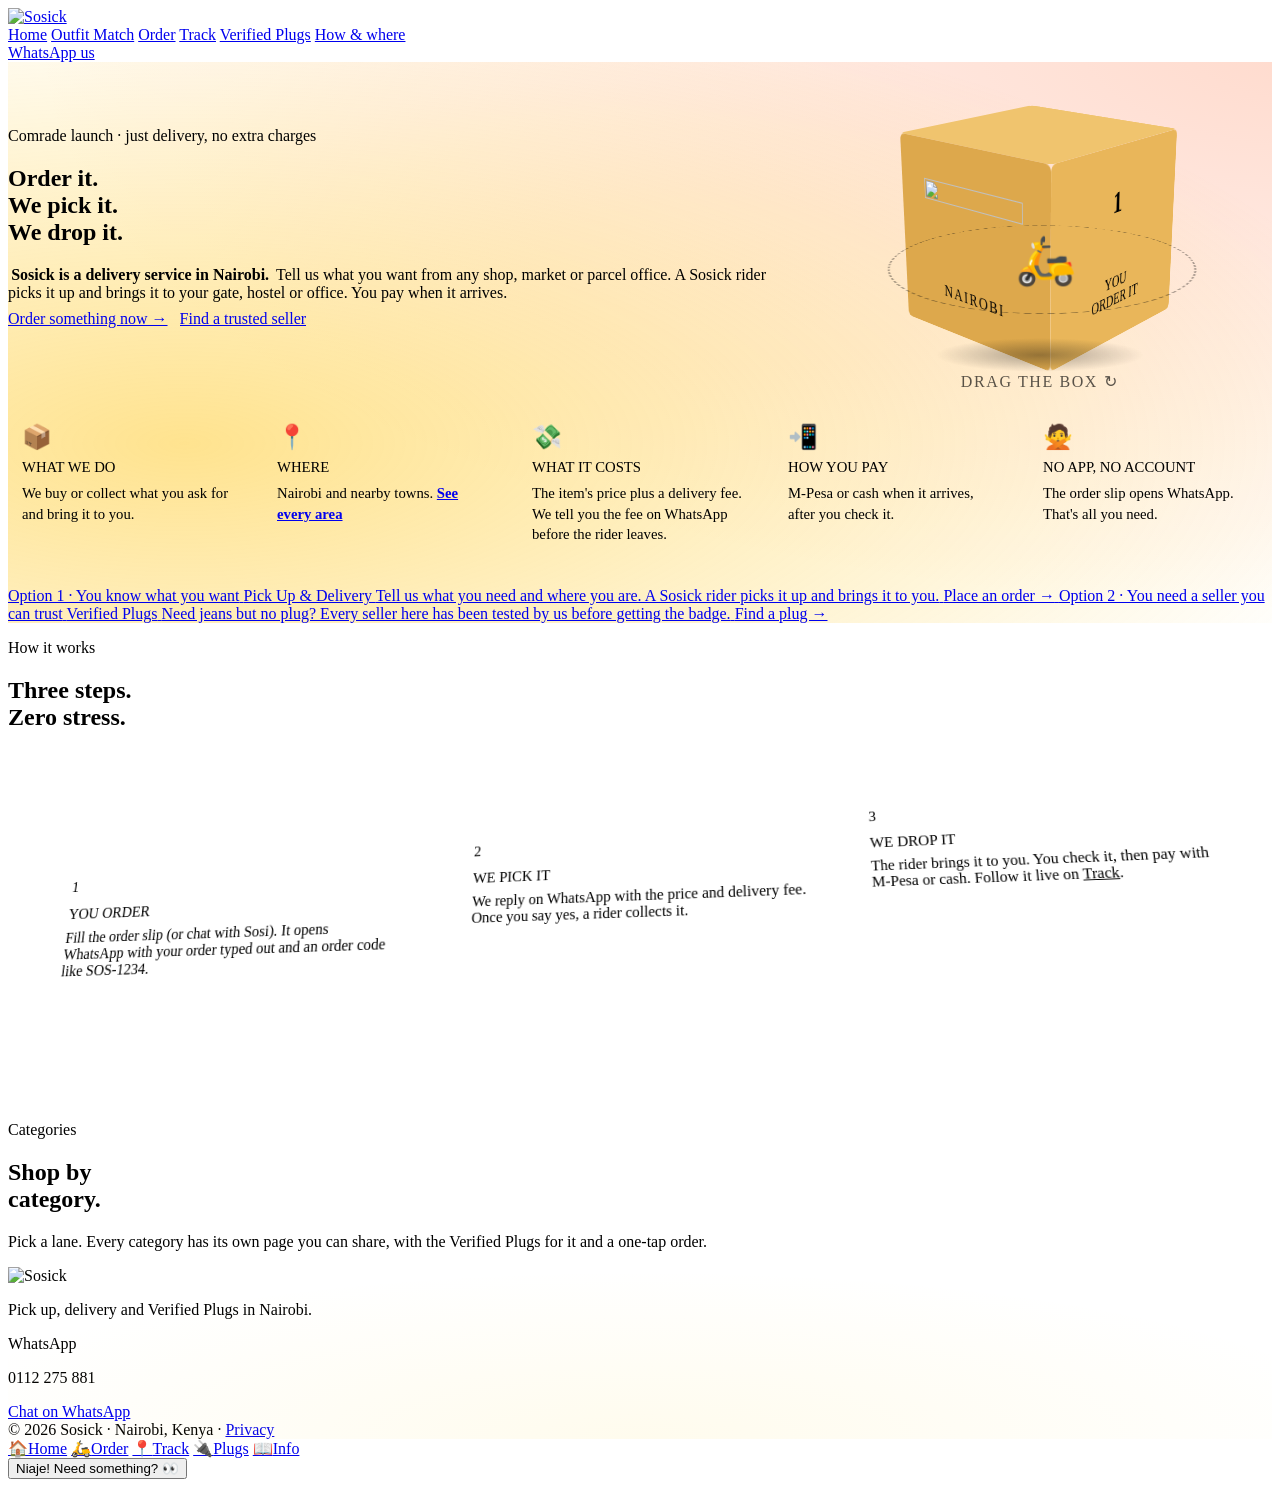
==== index.html @ 67efd75b "Say plainly what Sosick is, add a 3D parcel hero, 3D stairs, tilt cards and straight-answer FAQ - He" ====
<!doctype html>
<html lang="en">
<head>
<title>Sosick</title>
<meta charset="utf-8">
<meta name="viewport" content="width=device-width, initial-scale=1, viewport-fit=cover">
<meta name="claude:viewport-fit-sides" content="cover">
<meta name="description" content="Sosick: order anything in Nairobi and we pick it up and deliver it. Plus Verified Plugs, sellers we have tested ourselves.">
<meta name="theme-color" content="#FFD21F">
<link rel="icon" href="favicon.svg" type="image/svg+xml">
<link rel="preconnect" href="https://fonts.googleapis.com">
<link rel="preconnect" href="https://fonts.gstatic.com" crossorigin>
<link rel="stylesheet" href="https://fonts.googleapis.com/css2?family=Anton&family=Archivo:wght@400;500;600;700;800&family=JetBrains+Mono:wght@500;700&display=swap">
<link rel="stylesheet" href="assets/style.css?v=202611151200">
<link rel="stylesheet" href="assets/fancy.css?v=202611151200">
<link rel="stylesheet" href="assets/depth.css?v=202611151200">
</head>
<body>

<header class="topbar">
  <div class="wrap topbar-in">
    <a class="brand" href="#top" aria-label="Sosick home">
      <img class="brand-mark" src="assets/logo-wordmark.svg" alt="Sosick" width="150" height="44">
    </a>
    <nav class="nav" aria-label="Main">
      <a href="#top" data-nav="home">Home</a>
      <a href="outfit.html">Outfit Match</a>
      <a href="#order" data-nav="order">Order</a>
      <a href="#track" data-nav="track">Track</a>
      <a href="#plugs" data-nav="plugs">Verified Plugs</a>
      <a href="#info" data-nav="info">How &amp; where</a>
    </nav>
    <a class="btn btn-ink btn-sm wa-link" data-wa="Hi Sosick 👋" href="#" target="_blank" rel="noopener">WhatsApp us</a>
  </div>
</header>

<main id="top">

  <div class="view view-home" data-view="home">
  <!-- HERO: the two engines side by side, equal weight -->
  <section class="hero">
    <div class="wrap hero-grid">
      <div class="hero-text">
        <p class="sticker" id="comradeSticker">Comrade launch · just delivery, no extra charges</p>
        <h1 class="hero-title">Order it.<br>We pick it.<br><span class="hl">We drop it.</span></h1>
        <p class="hero-sub"><strong>Sosick is a delivery service in Nairobi.</strong> Tell us what you want from any shop, market or parcel office. A Sosick rider picks it up and brings it to your gate, hostel or office. You pay when it arrives.</p>
        <div class="hero-ctas">
          <a class="btn btn-ink btn-lg" href="#order">Order something now →</a>
          <a class="btn btn-ghost btn-lg" href="#plugs">Find a trusted seller</a>
        </div>
      </div>

      <!-- 3D parcel: each side shows one step. Drag it to spin. -->
      <div class="parcel-stage" id="parcelStage" aria-label="Sosick parcel showing the three steps: order it, we pick it, we drop it" role="img">
        <div class="parcel-orbit" aria-hidden="true"><span class="parcel-rider">🛵</span></div>
        <div class="parcel" id="parcel" aria-hidden="true">
          <div class="pf pf-front"><b>1</b><span>You<br>order it</span></div>
          <div class="pf pf-right"><b>2</b><span>We<br>pick it</span></div>
          <div class="pf pf-back"><b>3</b><span>We<br>drop it</span></div>
          <div class="pf pf-left"><img src="assets/logo-wordmark-static.svg" alt="" width="150" height="44"><small>Nairobi</small></div>
          <div class="pf pf-top"></div>
          <div class="pf pf-bottom"></div>
        </div>
        <div class="parcel-shadow" aria-hidden="true"></div>
        <p class="parcel-hint" aria-hidden="true">Drag the box ↻</p>
      </div>
    </div>

    <!-- The plain-words facts: no guessing what Sosick is -->
    <div class="wrap">
      <ul class="facts" aria-label="Sosick in plain words">
        <li class="fact"><span class="fact-ico" aria-hidden="true">📦</span><b>What we do</b>We buy or collect what you ask for and bring it to you.</li>
        <li class="fact"><span class="fact-ico" aria-hidden="true">📍</span><b>Where</b>Nairobi and nearby towns. <a href="#areas">See every area</a></li>
        <li class="fact"><span class="fact-ico" aria-hidden="true">💸</span><b>What it costs</b><span id="factFee">The item's price plus a delivery fee. We tell you the fee on WhatsApp before the rider leaves.</span></li>
        <li class="fact"><span class="fact-ico" aria-hidden="true">📲</span><b>How you pay</b>M-Pesa or cash when it arrives, after you check it.</li>
        <li class="fact"><span class="fact-ico" aria-hidden="true">🙅</span><b>No app, no account</b>The order slip opens WhatsApp. That's all you need.</li>
      </ul>
    </div>

    <div class="wrap engines">
      <a class="engine engine-sun" href="#order">
        <span class="engine-tag">Option 1 · You know what you want</span>
        <span class="engine-name">Pick Up &amp; Delivery</span>
        <span class="engine-copy">Tell us what you need and where you are. A Sosick rider picks it up and brings it to you.</span>
        <span class="engine-go">Place an order →</span>
      </a>
      <a class="engine engine-ink" href="#plugs">
        <span class="engine-tag">Option 2 · You need a seller you can trust</span>
        <span class="engine-name">Verified Plugs</span>
        <span class="engine-copy">Need jeans but no plug? Every seller here has been tested by us before getting the badge.</span>
        <span class="engine-go">Find a plug →</span>
      </a>
    </div>
  </section>

  <!-- HOW IT WORKS on home, as 3D stairs -->
  <section class="band band-paper band-stairs">
    <div class="wrap">
      <p class="eyebrow">How it works</p>
      <h2 class="h2">Three steps.<br><span class="hl">Zero stress.</span></h2>
      <ol class="stairs">
        <li class="stair"><span class="step-n">1</span><h3>You order</h3><p>Fill the order slip (or chat with Sosi). It opens WhatsApp with your order typed out and an order code like <span class="mono">SOS-1234</span>.</p></li>
        <li class="stair"><span class="step-n">2</span><h3>We pick it</h3><p>We reply on WhatsApp with the price and delivery fee. Once you say yes, a rider collects it.</p></li>
        <li class="stair"><span class="step-n">3</span><h3>We drop it</h3><p>The rider brings it to you. You check it, then pay with M-Pesa or cash. Follow it live on <a href="#track">Track</a>.</p></li>
      </ol>
    </div>
  </section>

  <div class="ticker" aria-hidden="true"><div class="ticker-track" id="ticker"></div></div>

  <!-- CATEGORIES -->
  <section class="band band-paper band-cats" id="categories">
    <div class="wrap">
      <div class="cats-head">
        <div>
          <p class="eyebrow">Categories</p>
          <h2 class="h2">Shop by<br><span class="hl">category.</span></h2>
        </div>
        <p class="lede">Pick a lane. Every category has its own page you can share, with the Verified Plugs for it and a one-tap order.</p>
      </div>
      <div class="cat-grid" id="catGrid"></div>
    </div>
  </section>

  <!-- FRESH FROM SOSICK: his own products, newest first -->
  <section class="band band-sun" id="fresh" hidden>
    <div class="wrap">
      <div class="cats-head">
        <div>
          <p class="eyebrow">Made &amp; stocked by us</p>
          <h2 class="h2">Fresh from<br><span class="hl">Sosick.</span></h2>
        </div>
        <p class="lede" style="color:var(--ink)">Our own pieces, ready to order. Tap Order this and it lands on your order slip.</p>
      </div>
      <div class="product-grid" id="freshGrid"></div>
    </div>
  </section>

  </div>

  <div class="view view-order" data-view="order">
  <!-- ORDER -->
  <section class="band band-paper" id="order">
    <div class="wrap order-grid">
      <div class="order-intro">
        <p class="eyebrow">Pick up &amp; delivery</p>
        <h2 class="h2">Tell us what<br>you need.</h2>
        <p class="lede">Fill this in and it opens WhatsApp with your order already written. We confirm, and a rider heads out.</p>
        <ul class="ticks">
          <li>Any shop, market stall or Verified Plug</li>
          <li>Pay with M-Pesa or cash when it arrives</li>
          <li>You get an order code to follow up with</li>
        </ul>
        <p class="note">Rather chat? <button class="linkish" type="button" data-open-sosi="order">Ask Sosi to fill it for you</button>.</p>
      </div>

      <form class="ticket" id="orderForm" novalidate>
        <div class="ticket-head">
          <span>SOSICK ORDER SLIP</span>
          <span class="mono" id="orderCode">SOS-0000</span>
        </div>

        <div class="field">
          <label for="item">What do you need?</label>
          <textarea id="item" rows="2" placeholder="e.g. Black baggy jeans size 32, or pick my parcel from Easy Coach" required></textarea>
        </div>

        <div class="field">
          <label for="pickup">Where do we pick it from? <em class="opt">optional</em></label>
          <input id="pickup" type="text" list="placesList" placeholder="Shop name, market or area. Leave blank if you want us to find it" autocomplete="off">
        </div>

        <div class="row2">
          <div class="field">
            <label for="dropArea">Deliver to (area or campus)</label>
            <input id="dropArea" type="text" list="placesList" placeholder="Start typing… e.g. Chiromo" autocomplete="off" required>
          </div>
          <div class="field">
            <label for="landmark">Landmark / directions <em class="opt">optional</em></label>
            <input id="landmark" type="text" placeholder="e.g. Blue gate opposite Shell, Hall 5">
          </div>
        </div>
        <div class="loc-row">
          <button type="button" class="btn btn-ghost btn-sm" id="locBtn">📍 Use my location</button>
          <span class="loc-status" id="locStatus" aria-live="polite"></span>
        </div>
        <datalist id="placesList"></datalist>

        <div class="row2">
          <div class="field">
            <label for="custName">Your name</label>
            <input id="custName" type="text" autocomplete="name" placeholder="e.g. Wanjiru" required>
          </div>
          <div class="field">
            <label for="custPhone">Phone number</label>
            <input id="custPhone" type="tel" inputmode="tel" autocomplete="tel" placeholder="07XX XXX XXX" required>
          </div>
        </div>

        <fieldset class="field">
          <legend>When?</legend>
          <div class="chips" role="radiogroup">
            <label class="chip"><input type="radio" name="when" value="As soon as possible" checked><span>ASAP</span></label>
            <label class="chip"><input type="radio" name="when" value="Later today"><span>Later today</span></label>
            <label class="chip"><input type="radio" name="when" value="Tomorrow"><span>Tomorrow</span></label>
          </div>
        </fieldset>

        <fieldset class="field">
          <legend>Pay with</legend>
          <div class="chips" role="radiogroup">
            <label class="chip"><input type="radio" name="pay" value="M-Pesa on delivery" checked><span>M-Pesa on delivery</span></label>
            <label class="chip"><input type="radio" name="pay" value="Cash on delivery"><span>Cash</span></label>
          </div>
        </fieldset>

        <p class="form-error" id="formError" role="alert" hidden></p>

        <div class="ticket-foot">
          <p class="fee-line" id="feeLine">Delivery fee: <strong>confirmed on WhatsApp</strong> before pickup. No extra charges.</p>
          <button class="btn btn-ink btn-lg" type="submit">Send order on WhatsApp</button>
        </div>
        <p class="next-line"><b>What happens next:</b> WhatsApp opens with your order typed out. Press send there. We reply with the price and fee, and nothing moves until you say yes.</p>
        <p class="note privacy-note">We only use these details to deliver your order. <a href="privacy.html">How we handle your details</a></p>
      </form>

      <div class="sent" id="sentCard" hidden>
        <p class="eyebrow">Order slip ready</p>
        <h3 class="h3">Almost there! Hit send in WhatsApp.</h3>
        <pre class="sent-msg mono" id="sentMsg"></pre>
        <div class="sent-actions">
          <a class="btn btn-ink" id="sentWa" href="#" target="_blank" rel="noopener">Open WhatsApp again</a>
          <button class="btn btn-ghost" type="button" id="copyMsg">Copy message</button>
          <button class="btn btn-ghost" type="button" id="newOrder">New order</button>
          <a class="btn btn-ghost" href="#track" id="trackThis">🛵 Track this order</a>
        </div>
        <p class="note">WhatsApp didn't open? Send the message above to <strong class="mono wa-number">0112 275 881</strong>.</p>
      </div>
    </div>
  </section>

  </div>

  <div class="view view-track" data-view="track">
  <!-- TRACK -->
  <section class="band band-track" id="track">
    <div class="wrap">
      <div class="track-head">
        <div>
          <p class="eyebrow">Track your order</p>
          <h2 class="h2">Where's my<br><span class="hl">stuff?</span></h2>
        </div>
        <p class="lede">Type your order code and the last 4 digits of the phone you ordered with. Watch your rider move in real time.</p>
      </div>

      <form class="track-form" id="trackForm" novalidate>
        <div class="field">
          <label for="tCode">Order code</label>
          <input id="tCode" type="text" placeholder="SOS-1234" autocomplete="off" autocapitalize="characters" maxlength="8">
        </div>
        <div class="field">
          <label for="tPhone">Last 4 phone digits</label>
          <input id="tPhone" type="text" inputmode="numeric" placeholder="e.g. 5678" maxlength="4" autocomplete="off">
        </div>
        <button class="btn btn-ink btn-lg" type="submit" id="tBtn">Track it</button>
      </form>
      <p class="form-error" id="tError" role="alert" hidden></p>

      <div class="tracker" id="tracker" hidden aria-live="polite">
        <div class="tracker-top">
          <span class="mono" id="trCode">SOS-0000</span>
          <span class="tracker-area" id="trArea"></span>
        </div>
        <p class="tracker-status" id="trStatus">ON THE WAY</p>
        <div class="road" id="trRoad">
          <div class="road-fill" id="trFill"></div>
          <span class="rider" id="trRider" aria-hidden="true">🛵</span>
          <ol class="stops">
            <li data-stop="new"><b>Received</b><small></small></li>
            <li data-stop="picked"><b>Picked up</b><small></small></li>
            <li data-stop="way"><b>On the way</b><small></small></li>
            <li data-stop="done"><b>Delivered</b><small></small></li>
          </ol>
        </div>
        <p class="tracker-note" id="trNote"></p>
      </div>
    </div>
  </section>

  </div>

  <div class="view view-plugs" data-view="plugs">
  <!-- VERIFIED PLUGS -->
  <section class="band band-ink" id="plugs">
    <div class="wrap">
      <div class="plugs-head">
        <div>
          <p class="eyebrow eyebrow-sun">Verified Plugs</p>
          <h2 class="h2">No plug?<br><span class="hl-ink">We've got one.</span></h2>
        </div>
        <p class="lede">Every seller here passed the <strong>Sosick Test</strong>. We bought from them ourselves before giving them the badge. If they slip, they lose it.</p>
      </div>

      <div class="plug-tools">
        <label class="sr-only" for="plugSearch">Search plugs</label>
        <input class="search" id="plugSearch" type="search" placeholder="What are you hunting? jeans, sneakers, perfume…">
        <div class="cat-chips" id="catChips"></div>
      </div>

      <div class="plug-grid" id="plugGrid"></div>

      <div class="test">
        <h3 class="h3">The Sosick Test</h3>
        <p class="test-sub">A seller only goes live after passing all five checks:</p>
        <ul class="test-list">
          <li><b>Mystery buy</b>We order from them as a normal customer.</li>
          <li><b>Photo = product</b>What arrives matches what they posted.</li>
          <li><b>Honest price</b>No hidden charges and no price that changes after you pay.</li>
          <li><b>On time</b>They deliver or hand over when they said they would.</li>
          <li><b>Sorts issues</b>They fix problems and handle returns properly.</li>
        </ul>
        <div class="badges">
          <span class="badge badge-verified">✓ Verified</span><span class="badge-desc">Passed the test</span>
          <span class="badge badge-trusted">★ Trusted</span><span class="badge-desc">3+ months, no complaints</span>
          <span class="badge badge-top">♛ Top Plug</span><span class="badge-desc">Comrades' favourite</span>
        </div>
      </div>

      <div class="plug-ctas">
        <a class="btn btn-sun wa-link" data-wa="Hi Sosick! I sell stuff and I'd like you to test my shop for the Verified badge. My shop name:" href="#" target="_blank" rel="noopener">I'm a seller: test my shop</a>
        <a class="btn btn-outline-sun wa-link" data-wa="Hi Sosick! I know a solid plug you should test. Their name / page:" href="#" target="_blank" rel="noopener">Nominate a plug</a>
      </div>
    </div>
  </section>

  </div>

  <div class="view view-info" data-view="info">
  <span id="info"></span>
  <!-- HOW IT WORKS: a real sequence, so it is numbered -->
  <section class="band band-sun" id="how">
    <div class="wrap">
      <p class="eyebrow">How it works</p>
      <h2 class="h2">Three steps. Zero stress.</h2>
      <ol class="steps">
        <li><span class="step-n">1</span><h3>You order</h3><p>Fill the slip or chat with Sosi. It lands on our WhatsApp with your order code.</p></li>
        <li><span class="step-n">2</span><h3>We pick it</h3><p>We confirm the price with you, then a rider collects it from the shop, stall or plug.</p></li>
        <li><span class="step-n">3</span><h3>We drop it</h3><p>Delivered to your gate, hostel or desk. You check it, then pay.</p></li>
      </ol>
    </div>
  </section>

  <!-- AREAS -->
  <section class="band band-paper" id="areas">
    <div class="wrap">
      <p class="eyebrow">Where we deliver</p>
      <h2 class="h2">Nairobi first.<br>Kenya next.</h2>
      <p class="lede">We're launching in Nairobi and nearby towns. Not on the list? Order anyway and we'll tell you if a rider can reach you.</p>
      <h3 class="h4 route-sign"><b>Route 1</b> Campuses</h3>
      <ul class="pill-list" id="campusList"></ul>
      <h3 class="h4 route-sign"><b>Route 2</b> Areas</h3>
      <ul class="pill-list" id="areaList"></ul>
      <h3 class="h4 route-sign route-sign-soon"><b>Soon</b> Coming next</h3>
      <ul class="pill-list pill-list-soon" id="nextList"></ul>
    </div>
  </section>

  <!-- STRAIGHT ANSWERS -->
  <section class="band band-ink" id="faq">
    <div class="wrap">
      <p class="eyebrow eyebrow-sun">Straight answers</p>
      <h2 class="h2">Questions?<br><span class="hl-ink">Asked &amp; answered.</span></h2>
      <div class="faq">
        <details open><summary>What can I order?</summary><p>Anything you can buy or collect in Nairobi: clothes and shoes from a shop or market stall, a parcel from a bus office, or something from one of our Verified Plugs. Not sure? Ask on WhatsApp.</p></details>
        <details><summary>How much is delivery?</summary><p id="faqFee">You pay the item's price plus a delivery fee. We tell you the exact fee on WhatsApp <strong>before</strong> the rider leaves, so there are no surprises.</p></details>
        <details><summary>When do I pay, and how?</summary><p>When it arrives. Check it first, then pay with M-Pesa or cash.</p></details>
        <details><summary>Do I need an app or an account?</summary><p>No. Fill the order slip and it opens WhatsApp with everything typed out. Or just text <span class="mono wa-number">0112 275 881</span>.</p></details>
        <details><summary>Do you deliver to my area?</summary><p>Check the route lists above. Not on them? Order anyway and we'll tell you honestly if a rider can reach you.</p></details>
        <details><summary>What is a Verified Plug?</summary><p>A seller who passed all five checks of the Sosick Test: we bought from them ourselves first. If they slip, they lose the badge. <a href="#plugs">See the plugs</a></p></details>
        <details><summary>How do I follow my order?</summary><p>Open <a href="#track">Track</a> and type your order code (like SOS-1234) and the last 4 digits of the phone you ordered with.</p></details>
        <details><summary>What do you do with my details?</summary><p>We only use them to deliver your order. <a href="privacy.html">Read how we handle your details</a>.</p></details>
      </div>
    </div>
  </section>

  </div>

</main>

<footer class="footer">
  <div class="wrap footer-in">
    <div>
      <img class="footer-mark" src="assets/logo-wordmark-static.svg" alt="Sosick" width="190" height="56">
      <p>Pick up, delivery and Verified Plugs in Nairobi.</p>
    </div>
    <div>
      <p class="footer-label">WhatsApp</p>
      <p class="mono footer-num wa-number">0112 275 881</p>
      <a class="btn btn-sun btn-sm wa-link" data-wa="Hi Sosick 👋" href="#" target="_blank" rel="noopener">Chat on WhatsApp</a>
    </div>
  </div>
  <div class="wrap footer-fine">© <span id="year">2026</span> Sosick · Nairobi, Kenya · <a href="privacy.html">Privacy</a></div>
</footer>

<!-- TAB BAR (phones): one tap per screen -->
<nav class="tabbar" aria-label="Screens">
  <a href="#top" data-nav="home"><span aria-hidden="true">🏠</span>Home</a>
  <a href="#order" data-nav="order"><span aria-hidden="true">🛵</span>Order</a>
  <a href="#track" data-nav="track"><span aria-hidden="true">📍</span>Track</a>
  <a href="#plugs" data-nav="plugs"><span aria-hidden="true">🔌</span>Plugs</a>
  <a href="#info" data-nav="info"><span aria-hidden="true">📖</span>Info</a>
</nav>

<!-- SOSI: the chat helper -->
<button class="sosi-fab" id="sosiFab" type="button" aria-label="Chat with Sosi, the Sosick helper" aria-expanded="false" aria-controls="sosiPanel">
  <span class="sosi-bubble" id="sosiNudge">Niaje! Need something? 👀</span>
  <span class="sosi-face" aria-hidden="true"><i class="eye"></i><i class="eye"></i><i class="mouth"></i></span>
</button>

<section class="sosi-panel" id="sosiPanel" role="dialog" aria-label="Sosi chat" hidden>
  <header class="sosi-top">
    <span class="sosi-face sosi-face-sm" aria-hidden="true"><i class="eye"></i><i class="eye"></i><i class="mouth"></i></span>
    <div class="sosi-id">
      <strong>Sosi</strong>
      <small id="sosiMood">Sosick's helper bot · online</small>
    </div>
    <button class="sosi-toggle" id="shengToggle" type="button" aria-pressed="true" title="Switch between Sheng and plain English">Sheng: ON</button>
    <button class="sosi-x" id="sosiClose" type="button" aria-label="Close chat">×</button>
  </header>
  <div class="sosi-log" id="sosiLog" aria-live="polite"></div>
  <div class="sosi-chips" id="sosiChips"></div>
  <form class="sosi-input" id="sosiForm">
    <label class="sr-only" for="sosiText">Message Sosi</label>
    <input id="sosiText" type="text" autocomplete="off" placeholder="Type here… e.g. where can I get jeans?">
    <button type="submit" aria-label="Send">➤</button>
  </form>
</section>

<!-- Back to top + toast injection -->
<button id="backToTop" aria-label="Back to top" title="Back to top">↑</button>
<div id="toastStack" aria-live="polite" aria-atomic="false"></div>

<script src="assets/views.js?v=202611151200"></script>
<script src="assets/data.js?v=202611151200"></script>
<script src="assets/cats.js?v=202611151200"></script>
<script src="assets/app.js?v=202611151200"></script>
<script src="assets/sosi.js?v=202611151200"></script>
<script src="assets/fancy.js?v=202611151200"></script>
<script src="assets/depth.js?v=202611151200"></script>
</body>
</html>
---- assets/fancy.css ----
/* ================================================================
   SOSICK · FANCY UPGRADES LAYER
   Layered on top of style.css — adds premium UX touches:
   glassmorphism, shimmer skeletons, toast system, scroll-reveal,
   enhanced hover states, 3D transforms, back-to-top button,
   gradient accents and micro-animations.
   ================================================================ */

/* ---------- Enhanced CSS custom properties ---------- */
:root {
  --grad-hero: linear-gradient(135deg, var(--sun) 0%, #FFE566 50%, #FFC107 100%);
  --grad-ink: linear-gradient(135deg, #111110 0%, #1D1C18 60%, #2a2924 100%);
  --grad-accent: linear-gradient(90deg, #FF6B35, #FF8C42);
  --glass-bg: rgba(255, 250, 230, 0.12);
  --glass-border: rgba(255, 210, 31, 0.2);
  --glass-blur: blur(16px) saturate(180%);
  --shadow-lift: 0 8px 32px rgba(0,0,0,.18), 0 2px 8px rgba(0,0,0,.12);
  --shadow-float: 0 20px 60px rgba(0,0,0,.3), 0 8px 24px rgba(0,0,0,.2);
  --ease-spring: cubic-bezier(0.34, 1.56, 0.64, 1);
  --ease-smooth: cubic-bezier(0.4, 0, 0.2, 1);
  --t-fast: 150ms;
  --t-mid: 280ms;
  --t-slow: 500ms;
}

/* ---------- Enhanced topbar — glass effect ---------- */
.topbar {
  transition: box-shadow var(--t-mid) var(--ease-smooth), background var(--t-mid) var(--ease-smooth);
  backdrop-filter: var(--glass-blur);
  -webkit-backdrop-filter: var(--glass-blur);
}
.topbar.is-scrolled {
  box-shadow: 0 4px 20px rgba(0,0,0,.18), 0 1px 4px rgba(0,0,0,.1);
}
.nav a {
  position: relative;
  transition: color var(--t-fast);
}
.nav a::after {
  content: '';
  position: absolute;
  bottom: -4px; left: 0; right: 0;
  height: 2.5px;
  background: var(--ink);
  transform: scaleX(0);
  transform-origin: left;
  transition: transform var(--t-mid) var(--ease-spring);
}
.nav a:hover::after, .nav a[aria-current="page"]::after { transform: scaleX(1); }

/* ---------- Hero animated glow ---------- */
.hero { position: relative; overflow: hidden; }
.hero::before {
  content: '';
  position: absolute;
  inset: -40%;
  background: radial-gradient(ellipse at 30% 60%, rgba(255,193,7,.45) 0%, transparent 55%),
              radial-gradient(ellipse at 80% 20%, rgba(255,107,53,.25) 0%, transparent 50%);
  animation: heroGlow 8s ease-in-out infinite alternate;
  pointer-events: none;
  z-index: 0;
}
.hero .wrap { position: relative; z-index: 1; }
@keyframes heroGlow {
  from { transform: rotate(0deg) scale(1); opacity: .7; }
  to   { transform: rotate(8deg) scale(1.1); opacity: 1; }
}
.hero-title { animation: fadeInUp .7s cubic-bezier(0.34,1.56,0.64,1) .1s both; }
.hero-sub   { animation: fadeInUp .7s cubic-bezier(0.34,1.56,0.64,1) .25s both; }
.engines    { animation: fadeInUp .7s cubic-bezier(0.34,1.56,0.64,1) .4s both; }
.sticker    { animation: fadeInUp .6s cubic-bezier(0.34,1.56,0.64,1) 0s both, wiggle 4s ease-in-out 1s infinite; }

/* ---------- 3D Engine cards ---------- */
.engine {
  transition: transform var(--t-mid) var(--ease-spring), box-shadow var(--t-mid) var(--ease-smooth);
  transform-style: preserve-3d;
}
.engine:hover {
  transform: translate(-4px, -6px) rotateX(2deg) rotateY(-1deg);
  box-shadow: 10px 12px 0 var(--ink), var(--shadow-lift);
}

/* ---------- Category tiles — enhanced ---------- */
.cat-tile {
  transition: transform var(--t-mid) var(--ease-spring), box-shadow var(--t-mid) var(--ease-smooth);
}
.cat-tile:hover {
  transform: translate(-4px, -5px) rotate(-1.5deg) scale(1.02);
  box-shadow: 10px 10px 0 var(--ink), var(--shadow-lift);
}

/* ---------- Product card shine sweep ---------- */
.product { position: relative; overflow: hidden; }
.product::before {
  content: '';
  position: absolute;
  inset: 0;
  background: linear-gradient(105deg, transparent 40%, rgba(255,255,255,.18) 50%, transparent 60%);
  transform: translateX(-120%);
  transition: transform .6s var(--ease-smooth);
  pointer-events: none;
  z-index: 2;
}
.product:hover::before { transform: translateX(120%); }
.product:hover {
  transform: translate(-4px, -5px);
  box-shadow: 10px 10px 0 var(--ink), var(--shadow-lift);
}

/* ---------- Plug cards — glow on hover ---------- */
.plug {
  transition: transform var(--t-mid) var(--ease-spring),
              box-shadow var(--t-mid) var(--ease-smooth),
              border-color var(--t-mid);
}
.plug:hover {
  transform: translateY(-4px);
  box-shadow: 0 12px 36px rgba(0,0,0,.35), 0 0 0 1px rgba(255,210,31,.25);
  border-color: rgba(255,210,31,.4);
}

/* ---------- Buttons — premium bounce ---------- */
.btn {
  transition: transform var(--t-fast) var(--ease-spring),
              box-shadow var(--t-fast) var(--ease-smooth),
              background var(--t-fast);
  position: relative;
  overflow: hidden;
}
.btn::before {
  content: '';
  position: absolute;
  inset: 0;
  background: rgba(255,255,255,.12);
  opacity: 0;
  transition: opacity var(--t-fast);
}
.btn:hover::before { opacity: 1; }
.btn:hover {
  transform: translate(-3px, -3px) scale(1.02);
  box-shadow: 5px 5px 0 var(--ink), var(--shadow-lift);
}
.btn:active {
  transform: translate(0,0) scale(0.97);
  box-shadow: none;
  transition-duration: 80ms;
}

/* ---------- Chip pills — springy ---------- */
.chip span {
  transition: background var(--t-fast) var(--ease-spring),
              color var(--t-fast),
              transform var(--t-fast) var(--ease-spring);
}
.chip input:checked + span { transform: scale(1.05); }

/* ---------- Sosi FAB — glow ---------- */
.sosi-fab:hover .sosi-face {
  box-shadow: 6px 6px 0 var(--ink), 0 0 24px rgba(255,210,31,.5);
  transform: translateY(-4px) rotate(-3deg);
}

/* ---------- Chat messages slide-in ---------- */
.msg-bot { animation: msgSlideLeft  .28s cubic-bezier(0.34,1.56,0.64,1) both; }
.msg-me  { animation: msgSlideRight .28s cubic-bezier(0.34,1.56,0.64,1) both; }
@keyframes msgSlideLeft  { from { opacity: 0; transform: translateX(-12px) scale(.96); } }
@keyframes msgSlideRight { from { opacity: 0; transform: translateX(12px) scale(.96); } }

/* ---------- Tracker road glow ---------- */
.road-fill { box-shadow: 0 0 10px rgba(255,210,31,.5), 0 0 20px rgba(255,210,31,.2); }
.rider { filter: drop-shadow(0 4px 6px rgba(0,0,0,.3)); }
.stops li.reached::before { box-shadow: inset 0 0 0 3px var(--sun), 0 0 10px rgba(255,210,31,.4); }

/* ---------- Back-to-top button ---------- */
#backToTop {
  position: fixed;
  right: calc(96px + env(safe-area-inset-right, 0px));
  bottom: calc(18px + env(safe-area-inset-bottom, 0px));
  z-index: 70;
  width: 48px; height: 48px;
  border-radius: 50%;
  background: var(--ink);
  color: var(--sun);
  border: 2.5px solid var(--sun);
  font-size: 1.3rem;
  cursor: pointer;
  display: grid; place-items: center;
  box-shadow: 3px 3px 0 var(--sun-deep), var(--shadow-lift);
  opacity: 0;
  transform: translateY(20px) scale(0.8);
  transition: opacity var(--t-mid) var(--ease-smooth), transform var(--t-mid) var(--ease-spring), box-shadow var(--t-fast);
  pointer-events: none;
}
#backToTop.is-visible {
  opacity: 1;
  transform: translateY(0) scale(1);
  pointer-events: auto;
}
#backToTop:hover {
  transform: translateY(-3px) scale(1.08);
  box-shadow: 5px 5px 0 var(--sun-deep), var(--shadow-float);
}
#backToTop:active { transform: scale(0.95); }
@media (max-width: 820px) {
  #backToTop {
    right: calc(18px + env(safe-area-inset-right, 0px));
    bottom: calc(90px + env(safe-area-inset-bottom, 0px));
  }
}

/* ---------- Toast notification system ---------- */
#toastStack {
  position: fixed;
  top: calc(80px + env(safe-area-inset-top, 0px));
  right: calc(16px + env(safe-area-inset-right, 0px));
  z-index: 999;
  display: flex;
  flex-direction: column;
  gap: 10px;
  pointer-events: none;
  max-width: min(360px, calc(100vw - 32px));
}
.toast {
  display: flex;
  align-items: center;
  gap: 12px;
  background: var(--ink);
  color: var(--paper);
  border: 2.5px solid var(--sun);
  border-radius: 14px;
  padding: 14px 18px;
  font: 700 0.9rem/1.35 var(--f-body);
  box-shadow: 4px 4px 0 var(--sun-deep), var(--shadow-float);
  pointer-events: auto;
  cursor: pointer;
  animation: toastIn .35s cubic-bezier(0.34,1.56,0.64,1) both;
}
.toast.is-out { animation: toastOut .3s var(--ease-smooth) forwards; }
.toast-icon { font-size: 1.3rem; flex: none; }
.toast-ok  { border-color: #1F8A4C; box-shadow: 4px 4px 0 #145E34; }
.toast-bad { border-color: var(--bad); box-shadow: 4px 4px 0 #8E1F17; }
@keyframes toastIn  { from { opacity: 0; transform: translateX(30px) scale(.9); } }
@keyframes toastOut { to   { opacity: 0; transform: translateX(40px) scale(.85); } }

/* ---------- Skeleton shimmer loader ---------- */
.skel {
  background: linear-gradient(90deg,
    rgba(255,250,230,.1) 25%, rgba(255,210,31,.18) 50%, rgba(255,250,230,.1) 75%);
  background-size: 200% 100%;
  animation: shimmer 1.4s ease-in-out infinite;
  border-radius: 8px;
}
@keyframes shimmer { from { background-position: 200% 0; } to { background-position: -200% 0; } }
.skel-tile { min-height: 172px; border: 3px solid var(--ink); border-radius: var(--r); }
.skel-plug { min-height: 160px; border: 2px solid var(--line); border-radius: var(--r); }

/* ---------- Scroll-reveal ---------- */
.reveal {
  opacity: 0;
  transform: translateY(28px);
  transition: opacity .6s var(--ease-smooth), transform .6s var(--ease-spring);
}
.reveal.is-revealed { opacity: 1; transform: translateY(0); }
.reveal-delay-1 { transition-delay: .1s; }
.reveal-delay-2 { transition-delay: .2s; }
.reveal-delay-3 { transition-delay: .3s; }

/* ---------- Badge shine ---------- */
.badge { position: relative; overflow: hidden; transition: transform var(--t-fast) var(--ease-spring); }
.badge::after {
  content: '';
  position: absolute; inset: 0;
  background: linear-gradient(105deg, transparent 30%, rgba(255,255,255,.35) 50%, transparent 70%);
  transform: translateX(-100%);
  transition: transform .5s var(--ease-smooth);
}
.badge:hover::after { transform: translateX(100%); }
.badge:hover { transform: scale(1.06); }

/* (Hero title shimmer removed 2026-11-15: it hid the brand black-and-yellow highlight.) */


/* ---------- Ticker fade edges ---------- */
.ticker { position: relative; }
.ticker::before, .ticker::after {
  content: '';
  position: absolute; top: 0; bottom: 0;
  width: 60px; z-index: 2; pointer-events: none;
}
.ticker::before { left: 0; background: linear-gradient(to right, var(--sun), transparent); }
.ticker::after  { right: 0; background: linear-gradient(to left, var(--sun), transparent); }

/* ---------- Steps cards hover ---------- */
.steps li {
  transition: transform var(--t-mid) var(--ease-spring), box-shadow var(--t-mid) var(--ease-smooth);
}
.steps li:hover { transform: translate(-3px,-4px); box-shadow: 7px 7px 0 var(--ink), var(--shadow-lift); }

/* ---------- Vibe cards (outfit match) ---------- */
.vibe { transition: transform var(--t-mid) var(--ease-spring), box-shadow var(--t-mid) var(--ease-smooth); }
.vibe:hover { transform: translate(-3px,-3px) rotate(-1deg); box-shadow: 8px 8px 0 var(--ink), var(--shadow-lift); }

/* ---------- Footer glow ---------- */
.footer { position: relative; overflow: hidden; }
.footer::before {
  content: '';
  position: absolute;
  bottom: 0; left: -20%; right: -20%;
  height: 200px;
  background: radial-gradient(ellipse at 50% 100%, rgba(255,210,31,.08) 0%, transparent 60%);
  pointer-events: none;
}

/* ---------- Keyframe library ---------- */
@keyframes fadeInUp {
  from { opacity: 0; transform: translateY(24px); }
  to   { opacity: 1; transform: translateY(0); }
}
@keyframes wiggle {
  0%, 90%, 100% { transform: rotate(-2deg); }
  95%           { transform: rotate(2deg); }
}
@keyframes pulseGlow {
  0%, 100% { box-shadow: 0 0 0 0 rgba(255,210,31,.4); }
  50%      { box-shadow: 0 0 0 10px rgba(255,210,31,0); }
}

/* CTA pulse */
.hero .btn, .topbar .btn { animation: pulseGlow 3s ease-in-out 2s infinite; }

/* ---------- Sent card entrance ---------- */
.sent { animation: fadeInUp .5s cubic-bezier(0.34,1.56,0.64,1); }

/* ---------- Reduce motion overrides ---------- */
@media (prefers-reduced-motion: reduce) {
  .hero::before, .reveal, .btn::before, .product::before {
    transition: none !important; animation: none !important;
  }
  .hero-title, .hero-sub, .engines, .sticker, .msg-bot, .msg-me {
    animation: none !important;
  }
}
---- assets/depth.css ----
/* ================================================================
   SOSICK · 3D + PLAIN-WORDS LAYER
   - 3D parcel in the hero (each face is one step; drag to spin)
   - "Sosick in plain words" fact tiles
   - 3D stairs for How it works
   - Tilt-to-pointer cards (desktop) with a glare
   - Straight-answers FAQ
   Pure CSS 3D: no libraries, cheap on phones.
   ================================================================ */

/* ---------- hero layout: words left, parcel right ---------- */
.hero-grid { display: grid; grid-template-columns: 1.25fr 0.75fr; gap: 24px; align-items: center; }
.hero-sub strong { background: var(--paper); padding: 0 .2em; box-decoration-break: clone; -webkit-box-decoration-break: clone; }
.hero-ctas { display: flex; flex-wrap: wrap; gap: 12px; margin: -8px 0 8px; }
.hero-ctas .btn-ghost { background: var(--paper); }
@media (max-width: 860px) {
  .hero-grid { grid-template-columns: 1fr; gap: 6px; }
  .hero .parcel-stage { order: -1; justify-self: end; margin: -24px -8px -10px 0; --s: 104px; }
  .parcel-hint { display: none; }
}

/* ---------- the 3D parcel ---------- */
.parcel-stage {
  --s: 190px;                     /* box edge */
  position: relative; width: calc(var(--s) * 1.7); height: calc(var(--s) * 1.7);
  display: grid; place-items: center; justify-self: center;
  perspective: 900px; touch-action: pan-y; cursor: grab; user-select: none; -webkit-user-select: none;
}
.parcel-stage.is-dragging { cursor: grabbing; }
.parcel {
  --rx: -18deg; --ry: 30deg;
  position: relative; width: var(--s); height: var(--s);
  transform-style: preserve-3d;
  transform: rotateX(var(--rx)) rotateY(var(--ry));
  animation: parcelBob 3.2s ease-in-out infinite;
}
@keyframes parcelBob { 0%,100% { translate: 0 -6px; } 50% { translate: 0 8px; } }
.pf {
  position: absolute; inset: 0; border: 3px solid var(--ink); border-radius: 6px;
  background: #E9B65A;            /* cardboard */
  display: grid; place-items: center; text-align: center; gap: 4px; padding: 10px;
  backface-visibility: hidden; -webkit-backface-visibility: hidden;
  font: 400 calc(var(--s) * .17)/0.92 var(--f-display); text-transform: uppercase; color: var(--ink);
}
/* packing tape across the middle of each side */
.pf::before {
  content: ""; position: absolute; inset: 0 calc(50% - var(--s) * .09); background: var(--sun);
  border-inline: 2px solid var(--ink); opacity: .95; z-index: 0;
}
.pf > * { position: relative; z-index: 1; }
.pf b {
  display: grid; place-items: center; width: calc(var(--s) * .26); height: calc(var(--s) * .26);
  border-radius: 50%; background: var(--ink); color: var(--sun); font-size: calc(var(--s) * .15);
}
.pf span { background: var(--paper); border: 2px solid var(--ink); padding: .12em .25em; border-radius: 4px; }
.pf-front  { transform: translateZ(calc(var(--s) / 2)); }
.pf-right  { transform: rotateY(90deg)  translateZ(calc(var(--s) / 2)); background: #DDA84C; }
.pf-back   { transform: rotateY(180deg) translateZ(calc(var(--s) / 2)); }
.pf-left   { transform: rotateY(-90deg) translateZ(calc(var(--s) / 2)); background: #DDA84C; }
.pf-left::before { display: none; }
.pf-left img { width: 86%; height: auto; background: var(--ink); padding: 6px 8px; border-radius: 6px; }
.pf-left small { font: 700 calc(var(--s) * .07)/1 var(--f-mono); letter-spacing: .12em; }
.pf-top    { transform: rotateX(90deg)  translateZ(calc(var(--s) / 2)); background: #F0C46E; }
.pf-top::after { content: ""; position: absolute; inset: calc(50% - var(--s) * .09) 0; background: var(--sun); border-block: 2px solid var(--ink); }
.pf-bottom { transform: rotateX(-90deg) translateZ(calc(var(--s) / 2)); background: #C8933B; }
.parcel-shadow {
  position: absolute; bottom: 4%; left: 50%; width: calc(var(--s) * 1.1); height: calc(var(--s) * .18);
  translate: -50% 0; border-radius: 50%; background: radial-gradient(rgba(17,17,16,.35), transparent 70%);
  animation: shadowPulse 3.2s ease-in-out infinite;
}
@keyframes shadowPulse { 0%,100% { scale: 1; opacity: .9; } 50% { scale: .82; opacity: .6; } }

/* rider circling the box, in 3D (goes behind it on the far side) */
.parcel-orbit {
  position: absolute; inset: 0; transform-style: preserve-3d;
  transform: rotateX(-14deg); pointer-events: none; z-index: 2;
}
.parcel-orbit::before { /* the road ring */
  content: ""; position: absolute; left: 50%; top: 62%; width: calc(var(--s) * 1.6); height: calc(var(--s) * 1.6);
  margin: calc(var(--s) * -.8); border: 2px dashed rgba(17,17,16,.35); border-radius: 50%; transform: rotateX(90deg);
}
.parcel-rider {
  position: absolute; left: 50%; top: 62%; font-size: calc(var(--s) * .26); line-height: 1;
  margin: calc(var(--s) * -.13); transform-style: preserve-3d;
  animation: riderOrbit 6s linear infinite;
}
@keyframes riderOrbit {
  from { transform: rotateY(0deg)   translateZ(calc(var(--s) * .8)) rotateY(90deg) scaleX(-1); }
  to   { transform: rotateY(360deg) translateZ(calc(var(--s) * .8)) rotateY(90deg) scaleX(-1); }
}
.parcel-hint {
  position: absolute; bottom: -6px; left: 50%; translate: -50% 0; margin: 0; white-space: nowrap;
  font: 700 .72rem/1 var(--f-mono); text-transform: uppercase; letter-spacing: .1em; opacity: .65;
}

/* ---------- plain-words facts ---------- */
.facts {
  list-style: none; padding: 0; margin: 26px 0 26px;
  display: grid; grid-template-columns: repeat(5, 1fr); gap: 12px; perspective: 900px;
}
.fact {
  background: var(--paper); border: 2.5px solid var(--ink); border-radius: 12px; padding: 14px 14px 16px;
  font-size: .92rem; line-height: 1.4; color: var(--ink);
  box-shadow: 1px 1px 0 var(--ink), 2px 2px 0 var(--ink), 3px 3px 0 var(--ink), 4px 4px 0 var(--ink);
}
.fact b { display: block; font: 400 1.15rem/1 var(--f-display); text-transform: uppercase; margin: 6px 0 6px; }
.fact-ico { font-size: 1.5rem; line-height: 1; }
.fact a { font-weight: 700; }
@media (max-width: 1000px) { .facts { grid-template-columns: repeat(3, 1fr); } }
@media (max-width: 620px)  { .facts { grid-template-columns: 1fr 1fr; } .fact:last-child { grid-column: 1 / -1; } }

/* ---------- 3D stairs (How it works on Home) ---------- */
.band-stairs { overflow: hidden; }
.stairs {
  list-style: none; padding: 0; margin: 30px 0 10px;
  display: grid; grid-template-columns: repeat(3, 1fr); gap: 22px; align-items: end;
  perspective: 1100px;
}
.stair {
  position: relative; background: var(--sun); border: 3px solid var(--ink); border-radius: var(--r); padding: 22px;
  transform: rotateX(14deg) rotateY(-8deg); transform-origin: bottom center;
  /* extruded block: stacked hard shadows read as a thick 3D slab */
  box-shadow: 1px 1px 0 var(--ink), 2px 2px 0 var(--ink), 3px 3px 0 var(--ink), 4px 4px 0 var(--ink),
              5px 5px 0 var(--ink), 6px 6px 0 var(--ink), 7px 7px 0 var(--ink), 8px 8px 0 var(--ink),
              14px 18px 24px rgba(17,17,16,.25);
}
.stair:nth-child(1) { min-height: 210px; }
.stair:nth-child(2) { min-height: 250px; background: var(--paper); }
.stair:nth-child(3) { min-height: 290px; background: var(--ink); color: var(--paper); }
.stair:nth-child(3) h3 { color: var(--sun); }
.stair:nth-child(3) .step-n { background: var(--sun); color: var(--ink); }
.stair:nth-child(3) a { color: var(--sun); }
.stair h3 { font: 400 1.9rem/1 var(--f-display); text-transform: uppercase; margin: 12px 0 8px; }
.stair p { margin: 0; }
@media (max-width: 760px) {
  .stairs { grid-template-columns: 1fr; gap: 18px; }
  .stair { min-height: 0 !important; transform: rotateX(8deg); }
  .stair:nth-child(2) { margin-left: 18px; } .stair:nth-child(3) { margin-left: 36px; }
}

/* ---------- tilt cards (desktop pointers only; JS adds .tilt) ---------- */
.tilt { transform-style: preserve-3d; will-change: transform; position: relative; }
.tilt.is-tilting {
  transform: perspective(900px) rotateX(var(--tx, 0deg)) rotateY(var(--ty, 0deg)) translateZ(12px) !important;
  transition: transform .08s linear !important;
}
.tilt.is-settling { transition: transform .45s cubic-bezier(.34,1.56,.64,1) !important; }
.tilt-glare {
  position: absolute; inset: 0; border-radius: inherit; pointer-events: none; z-index: 3;
  background: radial-gradient(circle at var(--gx, 50%) var(--gy, 50%), rgba(255,255,255,.35), transparent 55%);
  opacity: 0; transition: opacity .2s;
}
.tilt.is-tilting .tilt-glare { opacity: 1; }

/* ---------- order slip: say what's optional and what's next ---------- */
.opt { font: 700 .66rem/1 var(--f-mono); font-style: normal; text-transform: uppercase; letter-spacing: .08em;
  background: var(--paper); border: 1.5px solid var(--muted); color: var(--muted); padding: 2px 5px; border-radius: 4px; margin-left: 4px; vertical-align: 2px; }
.next-line { margin: 12px 0 0; font-size: .9rem; background: #FFF3B8; border: 2px dashed var(--ink); border-radius: 10px; padding: 10px 12px; }

/* ---------- straight answers ---------- */
.faq { display: grid; gap: 10px; max-width: 820px; margin-top: 10px; }
.faq details { background: var(--ink-2); border: 2px solid var(--line); border-radius: 12px; transition: border-color .15s; }
.faq details[open] { border-color: var(--sun); }
.faq summary {
  cursor: pointer; list-style: none; padding: 16px 18px; font-weight: 800; color: var(--paper);
  display: flex; justify-content: space-between; gap: 12px; align-items: center;
}
.faq summary::-webkit-details-marker { display: none; }
.faq summary::after { content: "+"; font: 400 1.6rem/1 var(--f-display); color: var(--sun); transition: transform .2s; }
.faq details[open] summary::after { transform: rotate(45deg); }
.faq p { margin: 0; padding: 0 18px 16px; color: var(--muted-ink); }
.faq a { color: var(--sun); }

/* ---------- calm mode ---------- */
@media (prefers-reduced-motion: reduce) {
  .parcel, .parcel-shadow, .parcel-rider { animation: none !important; }
  .parcel-orbit { display: none; }
  .tilt.is-tilting { transform: none !important; }
}

/* separate Straight answers from the black route board above it */
#faq { border-top: 3px dashed var(--sun); }
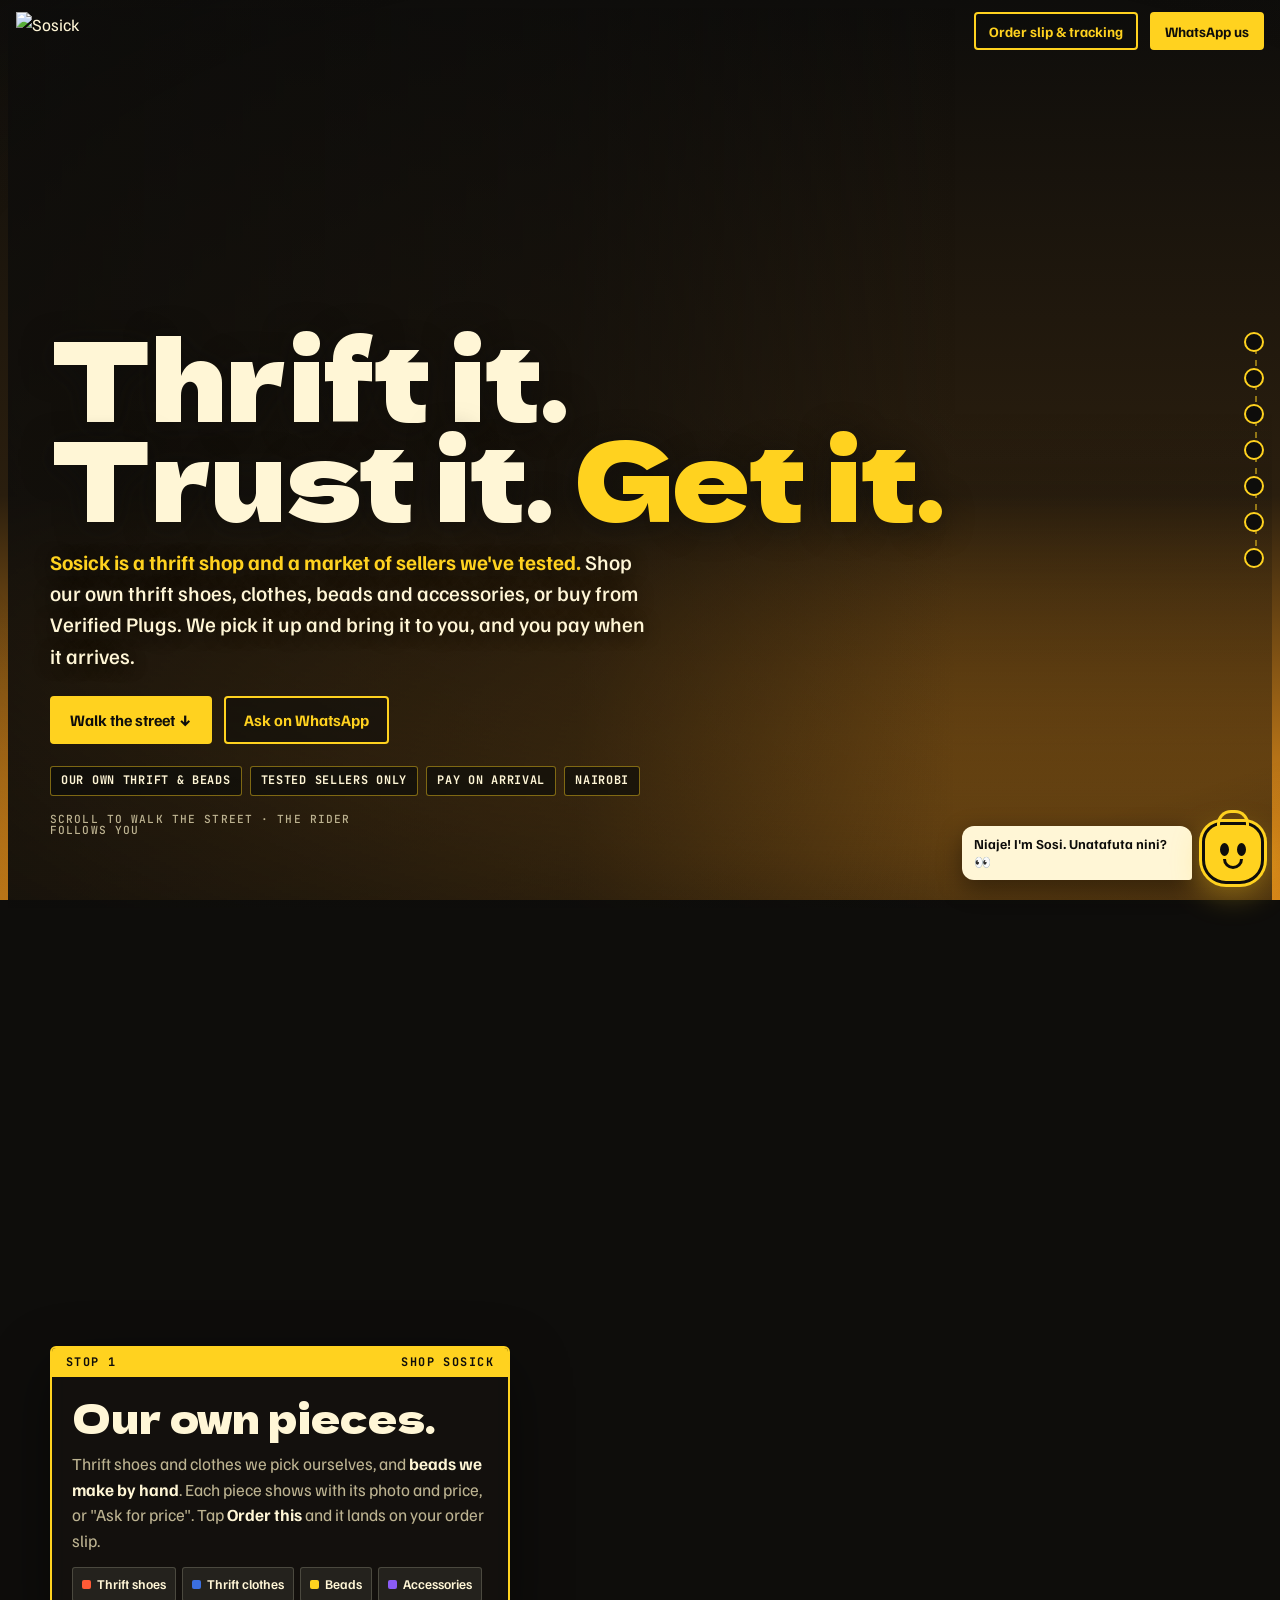
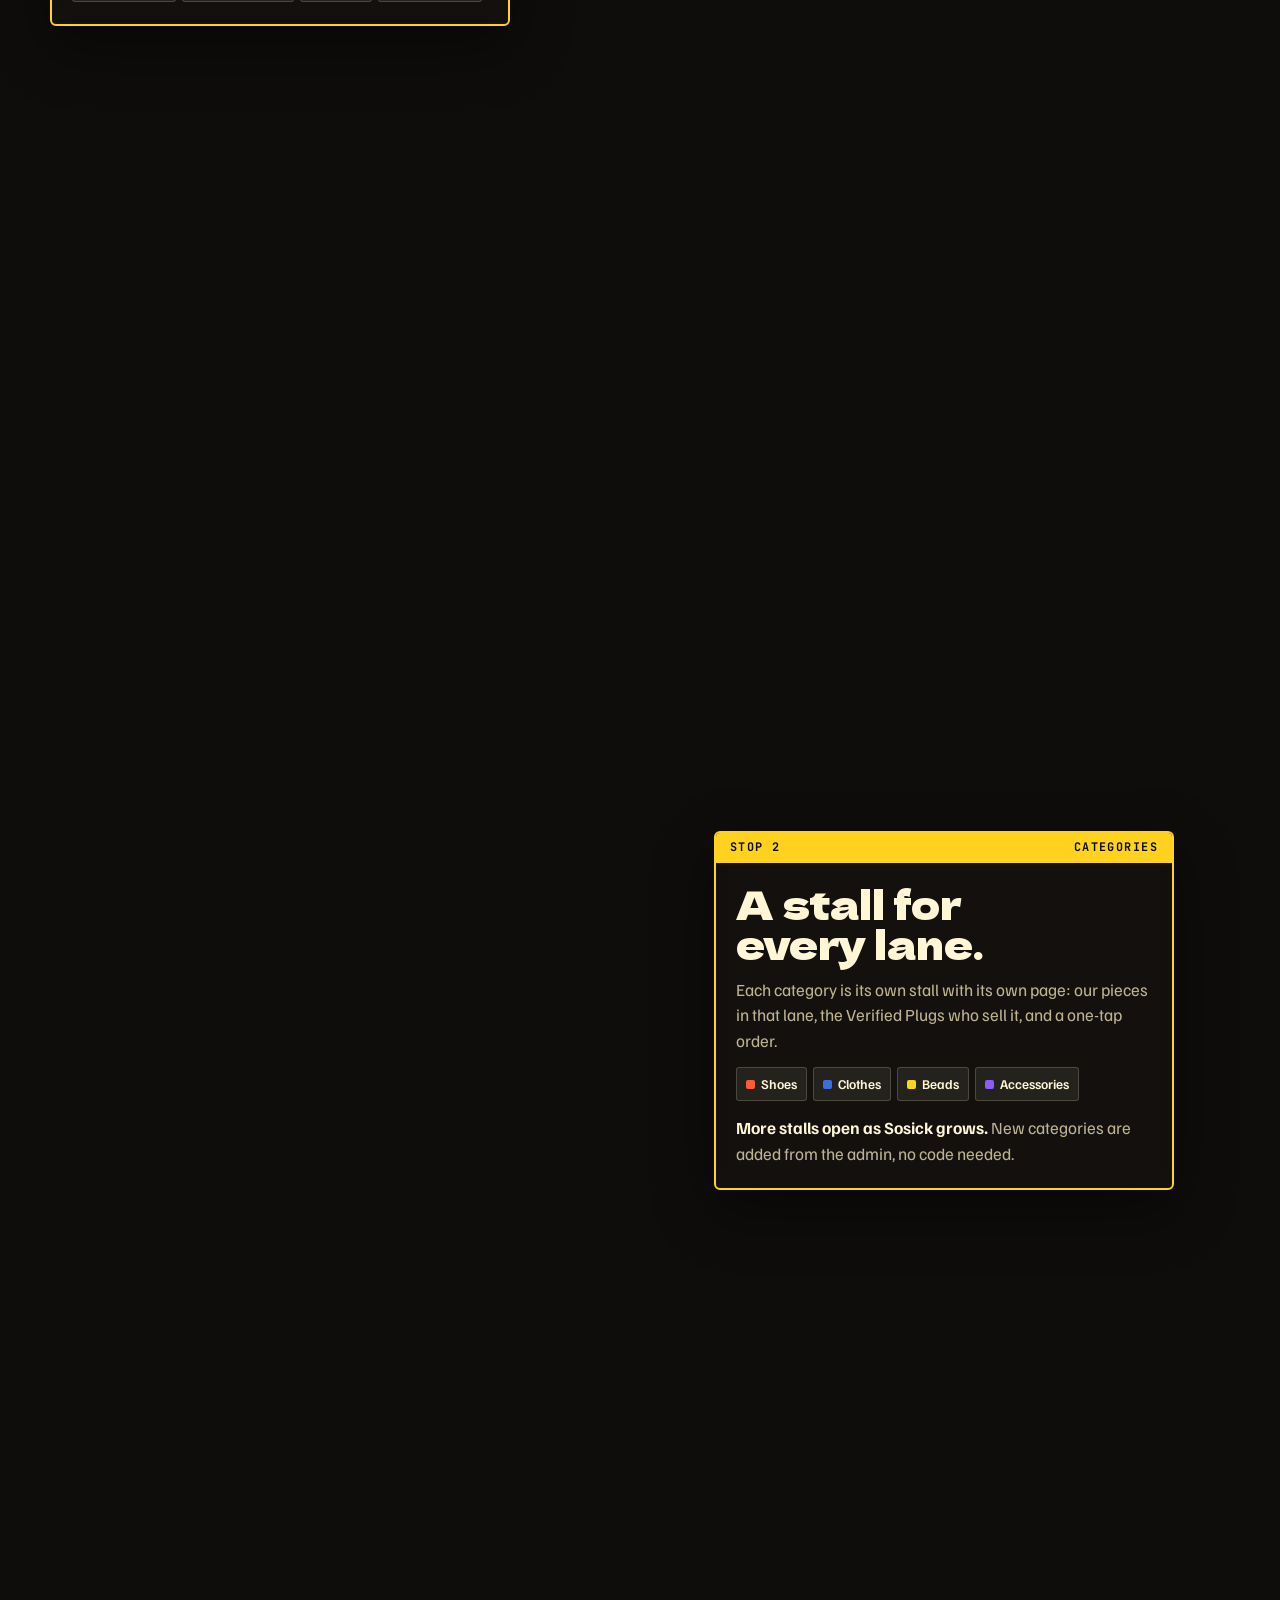
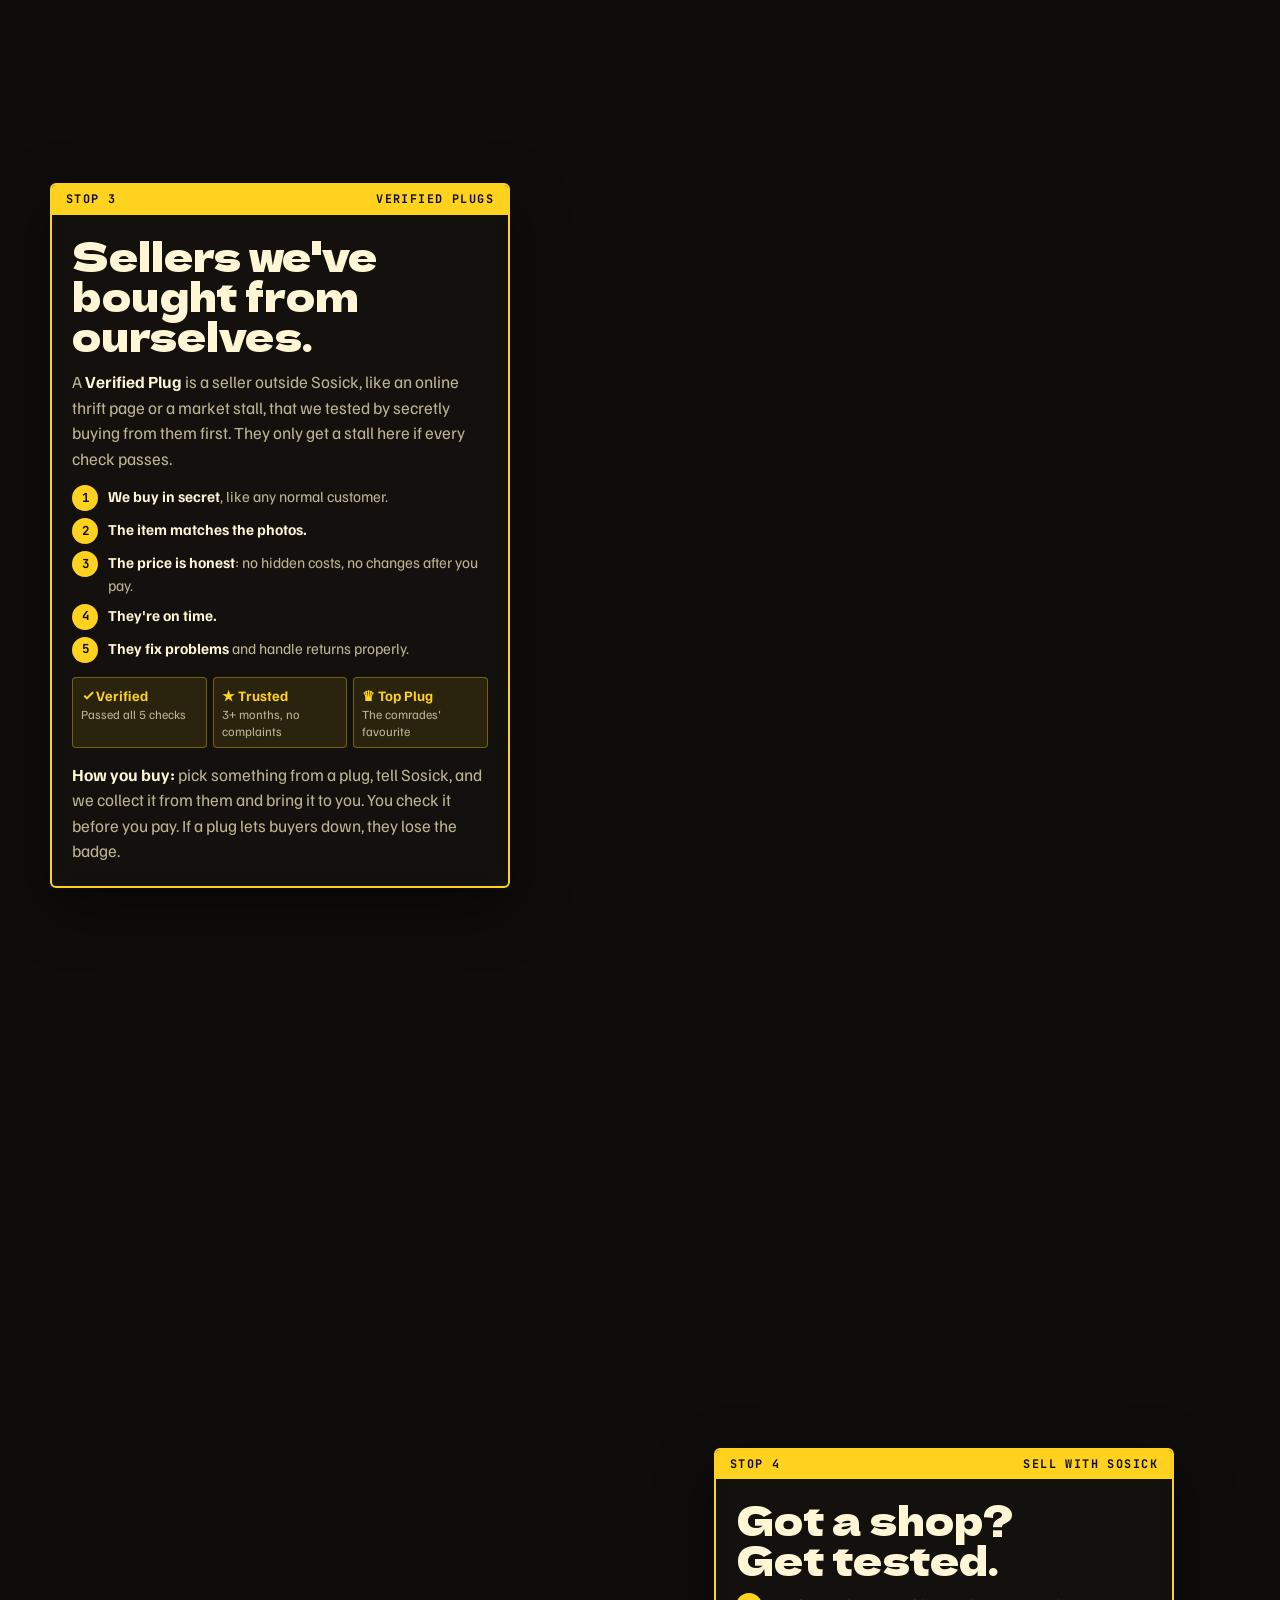
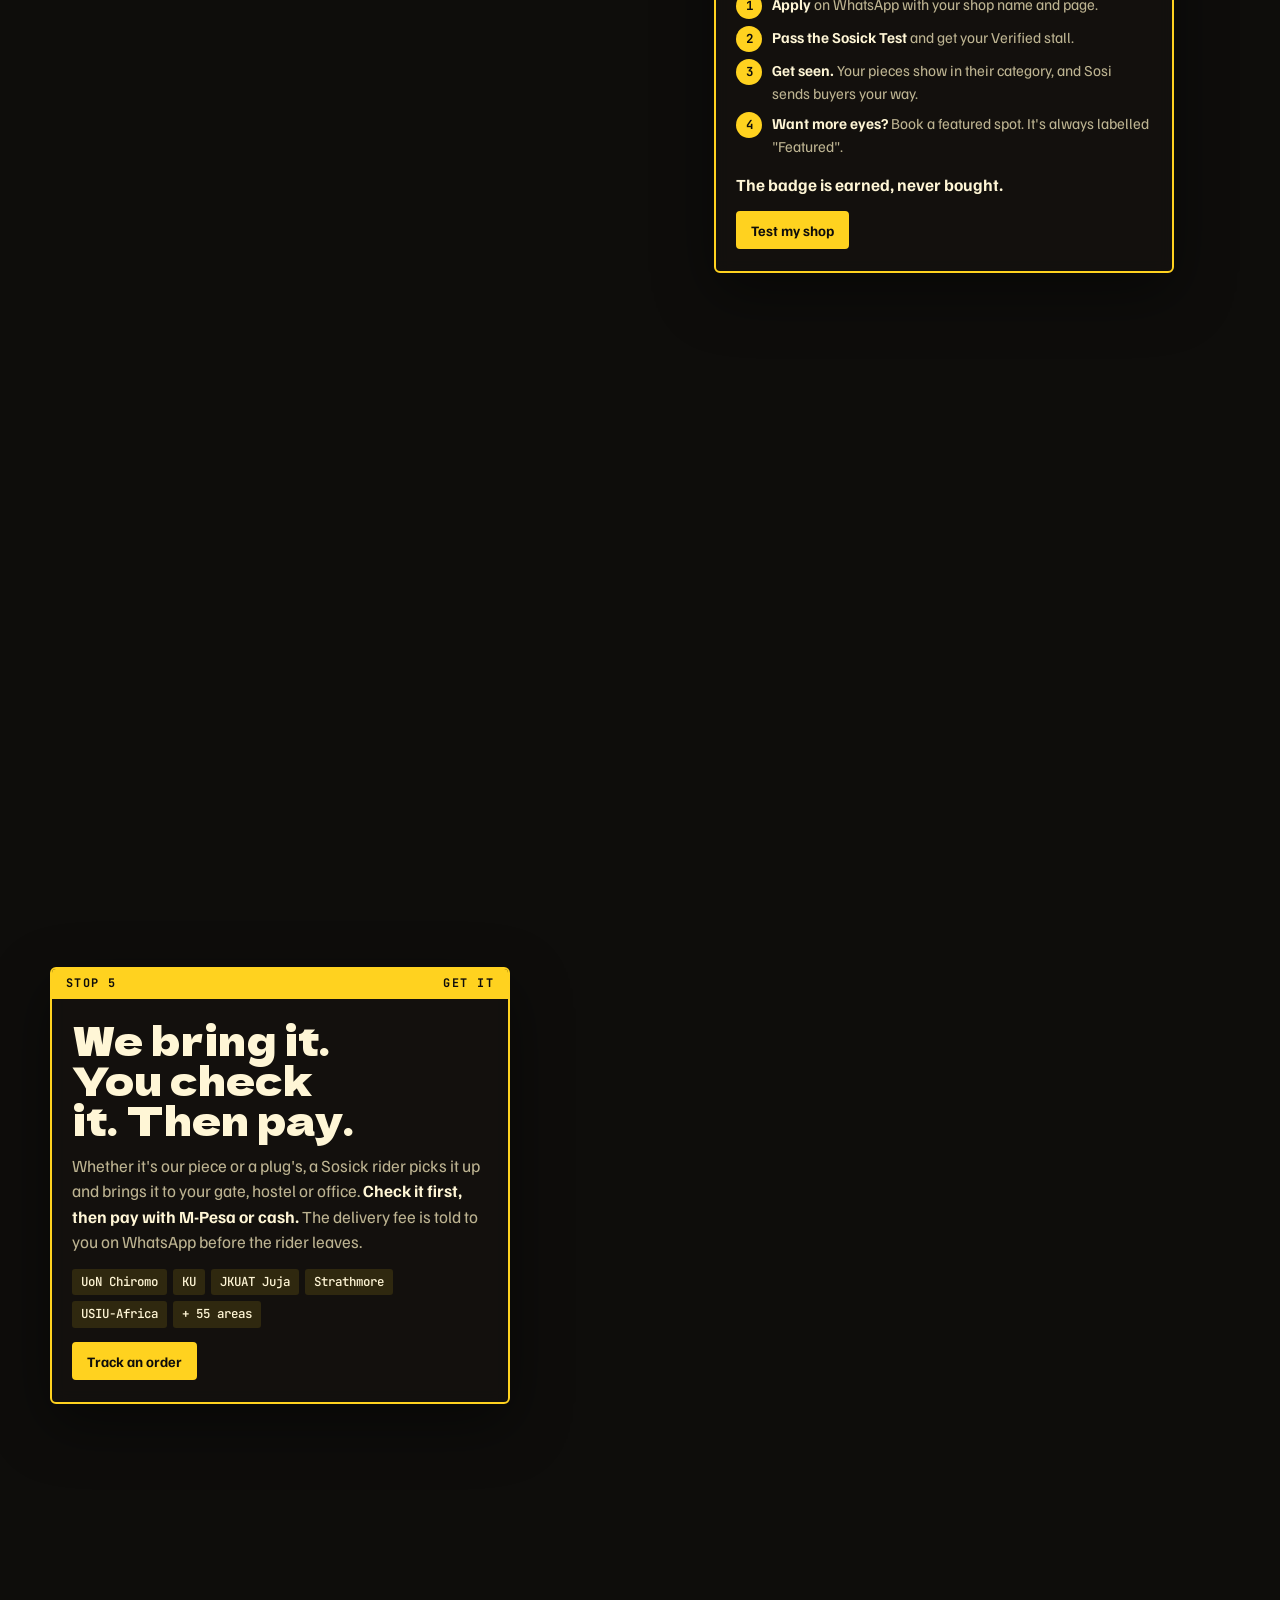
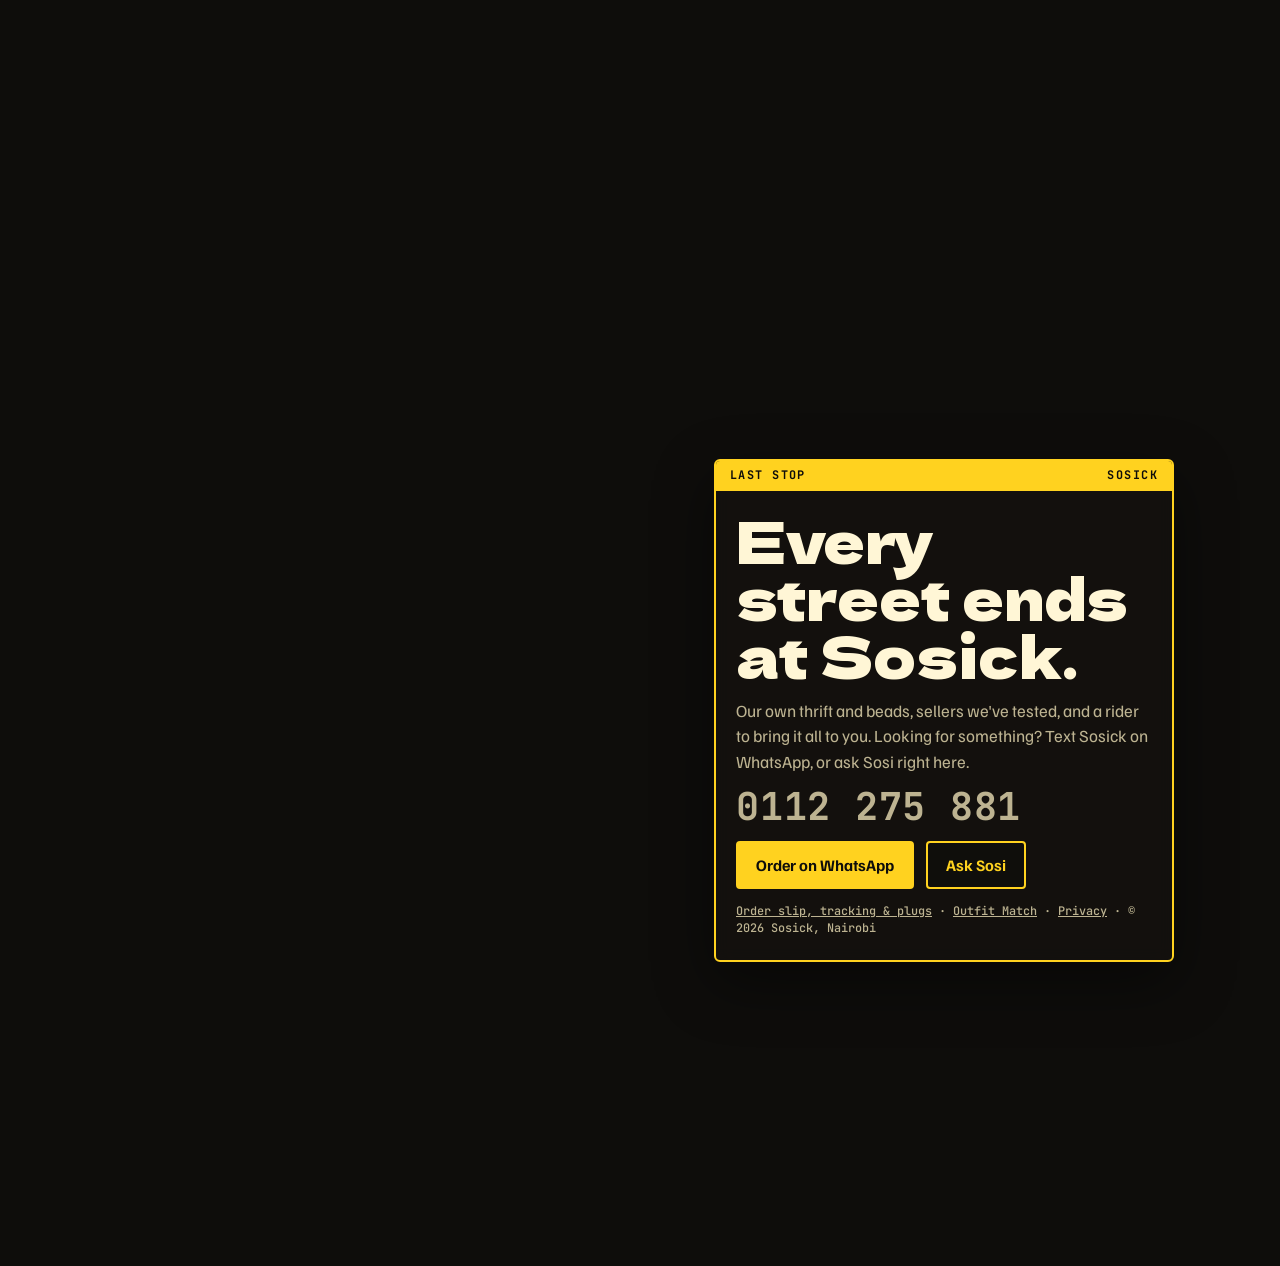
==== commit e131b49c: "New 3D homepage: the Sosick thrift street - index.html is now the 3D street: Sosick's own thrift and" ====
--- a/index.html
+++ b/index.html
@@ -1,451 +1,1149 @@
 <!doctype html>
 <html lang="en">
 <head>
-<title>Sosick</title>
 <meta charset="utf-8">
 <meta name="viewport" content="width=device-width, initial-scale=1, viewport-fit=cover">
-<meta name="claude:viewport-fit-sides" content="cover">
-<meta name="description" content="Sosick: order anything in Nairobi and we pick it up and deliver it. Plus Verified Plugs, sellers we have tested ourselves.">
-<meta name="theme-color" content="#FFD21F">
+<title>Sosick · Thrift, handmade beads &amp; Verified Plugs in Nairobi</title>
+<meta name="description" content="Sosick: our own thrift shoes, clothes and handmade beads, plus Nairobi sellers we've tested ourselves. We bring it to you and you pay after you check it.">
+<meta name="theme-color" content="#0E0D0B">
 <link rel="icon" href="favicon.svg" type="image/svg+xml">
 <link rel="preconnect" href="https://fonts.googleapis.com">
 <link rel="preconnect" href="https://fonts.gstatic.com" crossorigin>
-<link rel="stylesheet" href="https://fonts.googleapis.com/css2?family=Anton&family=Archivo:wght@400;500;600;700;800&family=JetBrains+Mono:wght@500;700&display=swap">
-<link rel="stylesheet" href="assets/style.css?v=202611151200">
-<link rel="stylesheet" href="assets/fancy.css?v=202611151200">
-<link rel="stylesheet" href="assets/depth.css?v=202611151200">
+<link rel="stylesheet" href="https://fonts.googleapis.com/css2?family=Dela+Gothic+One&family=Familjen+Grotesk:wght@400;500;600;700&family=JetBrains+Mono:wght@500;700&display=swap">
+<style>
+/* Layout: a scroll-driven ride through a 3D mini-Nairobi at dusk. The city fills the screen; each "stop" is a matatu-plate card over it. */
+:root {
+  --night: #0E0D0B;   /* sky top, ink */
+  --tarmac: #1A1813;  /* card ground */
+  --sun: #FFD21F;     /* brand yellow */
+  --amber: #FF9F1C;   /* dusk glow */
+  --chalk: #FFF6D6;   /* text */
+  --dim: #BDB391;     /* secondary text */
+  --f-display: "Dela Gothic One", "Arial Black", Impact, sans-serif;
+  --f-body: "Familjen Grotesk", "Helvetica Neue", Arial, sans-serif;
+  --f-mono: "JetBrains Mono", ui-monospace, Menlo, Consolas, monospace;
+  color-scheme: dark;
+}
+* { box-sizing: border-box; }
+[hidden] { display: none !important; }
+html { background: var(--night); }
+body { background: var(--night); color: var(--chalk); font: 400 17px/1.5 var(--f-body); -webkit-font-smoothing: antialiased; overflow-x: hidden; }
+body::before { content: ""; position: fixed; inset: 0 0 auto; height: env(safe-area-inset-top, 0px); z-index: 30; background: var(--night); }
+a { color: inherit; }
+:focus-visible { outline: 3px solid var(--sun); outline-offset: 3px; }
+.mono { font-family: var(--f-mono); }
+
+/* the 3D city sits behind everything */
+#city { position: fixed; inset: 0; width: 100%; height: 100%; display: block; z-index: 0; }
+.fallback-sky { position: fixed; inset: 0; z-index: 0; background: linear-gradient(180deg, #0E0D0B 0%, #2A1E0E 55%, #FF9F1C 100%); }
+.vignette { position: fixed; inset: 0; z-index: 1; pointer-events: none;
+  background: radial-gradient(120% 90% at 60% 45%, transparent 55%, rgba(14,13,11,.55) 100%); }
+
+/* header */
+.bar { position: fixed; top: env(safe-area-inset-top, 0px); left: 0; right: 0; z-index: 20;
+  padding: 12px max(16px, env(safe-area-inset-right, 0px)) 12px max(16px, env(safe-area-inset-left, 0px));
+  display: flex; align-items: center; gap: 12px; }
+.bar img { height: 38px; width: auto; }
+.concept { font: 700 .66rem/1 var(--f-mono); letter-spacing: .12em; text-transform: uppercase; color: var(--night); background: var(--chalk); padding: 6px 8px; border-radius: 3px; }
+.bar .shopbtn { margin-left: auto; }
+@media (max-width: 760px) { .bar .shopbtn { display: none; } .bar .wa { margin-left: auto; } }
+.btn { display: inline-flex; align-items: center; gap: 8px; font: 700 1rem/1 var(--f-body); text-decoration: none; padding: 14px 18px; border-radius: 4px; border: 2px solid var(--sun); cursor: pointer; transition: transform .15s, background .15s, color .15s; }
+.btn:hover { transform: translateY(-2px); }
+.btn-sun { background: var(--sun); color: var(--night); }
+.btn-line { background: rgba(14,13,11,.55); color: var(--sun); }
+.btn-sm { padding: 10px 13px; font-size: .9rem; }
+
+/* route rail (which stop you're at) */
+.rail { position: fixed; right: max(16px, env(safe-area-inset-right, 0px)); top: 50%; transform: translateY(-50%); z-index: 15;
+  list-style: none; margin: 0; padding: 0; display: grid; gap: 4px; }
+.rail::before { content: ""; position: absolute; right: 7px; top: 10px; bottom: 10px; width: 2px; background: repeating-linear-gradient(var(--sun) 0 6px, transparent 6px 12px); opacity: .5; }
+.rail a { position: relative; display: flex; align-items: center; justify-content: flex-end; gap: 10px; text-decoration: none; padding: 6px 0;
+  font: 700 .68rem/1 var(--f-mono); letter-spacing: .1em; text-transform: uppercase; color: var(--dim); }
+.rail a::after { content: ""; width: 16px; height: 16px; border-radius: 50%; border: 2px solid var(--sun); background: var(--night); flex: none; transition: background .2s, transform .2s; }
+.rail a[aria-current="step"] { color: var(--sun); }
+.rail a[aria-current="step"]::after { background: var(--sun); transform: scale(1.25); }
+.rail span { opacity: 0; transform: translateX(6px); transition: opacity .2s, transform .2s; }
+.rail a[aria-current="step"] span, .rail:hover span { opacity: 1; transform: none; }
+
+/* chapters */
+main { position: relative; z-index: 5; }
+.chap { min-height: 125svh; display: flex; align-items: center;
+  padding-block: 90px 60px; padding-left: max(16px, env(safe-area-inset-left, 0px)); padding-right: max(16px, env(safe-area-inset-right, 0px)); }
+.chap-in { width: 100%; max-width: 1180px; margin: 0 auto; }
+.hero { min-height: 100svh; align-items: flex-end; padding-bottom: 72px; position: relative; }
+.hero::before { content: ""; position: absolute; inset: 0; z-index: -1; pointer-events: none; background: linear-gradient(90deg, rgba(14,13,11,.82) 0%, rgba(14,13,11,.55) 45%, transparent 75%), linear-gradient(0deg, rgba(14,13,11,.7) 0%, transparent 55%); }
+@media (max-width: 760px) { .hero::before { background: linear-gradient(0deg, rgba(14,13,11,.92) 0%, rgba(14,13,11,.6) 55%, transparent 85%); } }
+.hero h1 { font: 400 clamp(2.9rem, 8.5vw, 7rem)/0.92 var(--f-display); margin: 0 0 22px; letter-spacing: -.01em; text-wrap: balance;
+  text-shadow: 0 4px 30px rgba(14,13,11,.6); max-width: 11ch; }
+.hero h1 em { font-style: normal; color: var(--sun); }
+.hero p { font-size: clamp(1.05rem, 2vw, 1.3rem); max-width: 50ch; margin: 0 0 24px; font-weight: 500; text-shadow: 0 2px 16px rgba(14,13,11,.8); }
+.hero p b { color: var(--sun); }
+.ctas { display: flex; flex-wrap: wrap; gap: 12px; }
+.chips { list-style: none; padding: 0; margin: 22px 0 0; display: flex; flex-wrap: wrap; gap: 8px; }
+.chips li { font: 700 .74rem/1 var(--f-mono); letter-spacing: .06em; text-transform: uppercase; padding: 8px 10px; border-radius: 3px; background: rgba(14,13,11,.7); border: 1.5px solid rgba(255,210,31,.45); color: var(--chalk); }
+
+/* the matatu-plate stop card */
+.stop { width: min(460px, 100%); background: rgba(20,18,14,.86); -webkit-backdrop-filter: blur(8px); backdrop-filter: blur(8px);
+  border: 2px solid var(--sun); border-radius: 6px; overflow: hidden; box-shadow: 0 20px 60px rgba(0,0,0,.45); }
+.stop.right { margin-left: auto; margin-right: 56px; }
+.plate { display: flex; justify-content: space-between; gap: 10px; background: var(--sun); color: var(--night); padding: 9px 14px;
+  font: 700 .74rem/1 var(--f-mono); letter-spacing: .12em; text-transform: uppercase; }
+.stop-body { padding: 20px 20px 22px; display: grid; gap: 14px; }
+.stop h2 { font: 400 clamp(1.8rem, 4vw, 2.5rem)/1 var(--f-display); margin: 0; text-wrap: balance; }
+.stop p { margin: 0; color: var(--dim); }
+.stop p strong { color: var(--chalk); }
+.slip { background: var(--chalk); color: var(--night); border-radius: 3px; padding: 14px 14px 16px; font: 500 .82rem/1.55 var(--f-mono);
+  -webkit-mask: radial-gradient(circle 6px at 50% 100%, transparent 98%, #000) 0 0 / 14px 100% repeat-x;
+          mask: radial-gradient(circle 6px at 50% 100%, transparent 98%, #000) 0 0 / 14px 100% repeat-x; padding-bottom: 20px; }
+.slip-top { display: flex; justify-content: space-between; font-weight: 700; border-bottom: 2px dashed var(--night); padding-bottom: 6px; margin-bottom: 8px; }
+.slip dl { margin: 0; display: grid; grid-template-columns: auto 1fr; gap: 2px 12px; }
+.slip dt { font-weight: 700; }
+.slip dd { margin: 0; }
+.slip small { display: block; margin-top: 8px; opacity: .65; }
+.checks { list-style: none; counter-reset: c; margin: 0; padding: 0; display: grid; gap: 7px; }
+.checks li { counter-increment: c; display: grid; grid-template-columns: 26px 1fr; gap: 10px; align-items: start; color: var(--dim); font-size: .95rem; }
+.checks li::before { content: counter(c); width: 26px; height: 26px; border-radius: 50%; background: var(--sun); color: var(--night); display: grid; place-items: center; font: 700 .78rem/1 var(--f-mono); }
+.checks b { color: var(--chalk); }
+.cats { list-style: none; margin: 0; padding: 0; display: flex; flex-wrap: wrap; gap: 6px; }
+.cats li { font-size: .84rem; font-weight: 600; padding: 6px 9px; border-radius: 3px; background: rgba(255,246,214,.08); border: 1px solid rgba(255,246,214,.18); }
+.cats i { font-style: normal; display: inline-block; width: 9px; height: 9px; border-radius: 2px; margin-right: 6px; vertical-align: 0; }
+.tiers { list-style: none; margin: 0; padding: 0; display: grid; grid-template-columns: repeat(3, minmax(0, 1fr)); gap: 6px; }
+.tiers li { background: rgba(255,210,31,.1); border: 1px solid rgba(255,210,31,.35); border-radius: 4px; padding: 8px; font-size: .78rem; line-height: 1.3; color: var(--dim); }
+.tiers b { display: block; color: var(--sun); font-size: .9rem; margin-bottom: 2px; }
+.places { list-style: none; margin: 0; padding: 0; display: flex; flex-wrap: wrap; gap: 6px; }
+.places li { font: 500 .78rem/1 var(--f-mono); padding: 7px 9px; border-radius: 3px; background: rgba(255,210,31,.12); color: var(--chalk); }
+.places.soon li { background: transparent; border: 1px dashed rgba(255,246,214,.35); color: var(--dim); }
+.num { font: 700 clamp(1.7rem, 5vw, 2.4rem)/1 var(--f-mono); color: var(--sun); letter-spacing: .02em; user-select: all; }
+.end h2 { font-size: clamp(2.2rem, 6vw, 3.6rem); }
+.foot { font: 500 .74rem/1.5 var(--f-mono); color: var(--dim); margin-top: 6px; }
+.hero .drag-note { margin: 18px 0 0; font-size: .7rem; text-shadow: none; } .drag-note { font: 700 .7rem/1 var(--f-mono); letter-spacing: .1em; text-transform: uppercase; color: var(--dim); margin-top: 16px; }
+
+/* Sosi: the shopping-bag helper */
+.sosi-fab { position: fixed; z-index: 25; border: 0; background: none; padding: 0; cursor: pointer;
+  right: calc(16px + env(safe-area-inset-right, 0px)); bottom: calc(16px + env(safe-area-inset-bottom, 0px)); display: flex; align-items: center; gap: 10px; }
+.sosi-bubble { background: var(--chalk); color: var(--night); font: 700 .86rem/1.3 var(--f-body); padding: 9px 12px; border-radius: 12px 12px 3px 12px;
+  max-width: 230px; text-align: left; box-shadow: 0 8px 24px rgba(0,0,0,.4); transition: opacity .25s, transform .25s; }
+.sosi-bubble.is-hidden { opacity: 0; transform: translateY(6px); pointer-events: none; }
+.sosi-face { position: relative; width: 62px; height: 62px; flex: none; border-radius: 20px 20px 24px 24px; background: var(--sun);
+  border: 3px solid var(--night); box-shadow: 0 0 0 3px var(--sun), 0 10px 30px rgba(255,210,31,.35); animation: sosiBob 3s ease-in-out infinite; }
+.sosi-face::before { content: ""; position: absolute; left: 50%; top: -15px; width: 26px; height: 15px; transform: translateX(-50%);
+  border: 3px solid var(--sun); border-bottom: 0; border-radius: 14px 14px 0 0; }
+.sosi-face i { position: absolute; display: block; }
+.sosi-face .eye { top: 18px; width: 9px; height: 13px; background: var(--night); border-radius: 50%; animation: sosiBlink 5s infinite; }
+.sosi-face .eye:nth-child(1) { left: 15px; } .sosi-face .eye:nth-child(2) { right: 15px; }
+.sosi-face .mouth { left: 50%; bottom: 12px; width: 20px; height: 10px; transform: translateX(-50%); border: 3px solid var(--night); border-top: 0; border-radius: 0 0 12px 12px; }
+.sosi-face.is-thinking .mouth { width: 10px; height: 10px; border: 3px solid var(--night); border-radius: 50%; }
+.sosi-face-sm { width: 38px; height: 38px; border-radius: 12px 12px 15px 15px; animation: none; box-shadow: none; border-width: 2.5px; }
+.sosi-face-sm::before { top: -10px; width: 15px; height: 10px; border-width: 2.5px; }
+.sosi-face-sm .eye { top: 10px; width: 6px; height: 8px; } .sosi-face-sm .eye:nth-child(1) { left: 8px; } .sosi-face-sm .eye:nth-child(2) { right: 8px; }
+.sosi-face-sm .mouth { bottom: 7px; width: 12px; height: 6px; border-width: 2.5px; }
+@keyframes sosiBob { 0%,100% { transform: translateY(0) rotate(-2deg); } 50% { transform: translateY(-6px) rotate(2deg); } }
+@keyframes sosiBlink { 0%,46%,50%,100% { transform: scaleY(1); } 48% { transform: scaleY(.1); } }
+.sosi-panel { position: fixed; z-index: 26; right: calc(16px + env(safe-area-inset-right, 0px)); bottom: calc(16px + env(safe-area-inset-bottom, 0px));
+  width: min(390px, calc(100vw - 32px)); height: min(580px, calc(100svh - 110px)); display: flex; flex-direction: column;
+  background: var(--tarmac); border: 2px solid var(--sun); border-radius: 10px; overflow: hidden; box-shadow: 0 24px 70px rgba(0,0,0,.6); }
+.sosi-top { display: flex; align-items: center; gap: 12px; padding: 16px 12px 12px 16px; background: var(--sun); color: var(--night); }
+.sosi-top .sosi-face-sm { background: var(--sun); border-color: var(--night); }
+.sosi-top .sosi-face-sm::before { border-color: var(--night); }
+.sosi-id { display: grid; line-height: 1.15; margin-right: auto; }
+.sosi-id strong { font: 400 1.1rem/1 var(--f-display); }
+.sosi-id small { font: 700 .66rem/1.3 var(--f-mono); letter-spacing: .06em; text-transform: uppercase; }
+.sosi-toggle, .sosi-x { white-space: nowrap; flex: none; border: 2px solid var(--night); background: transparent; color: var(--night); border-radius: 999px; cursor: pointer; font: 700 .74rem/1 var(--f-mono); padding: 7px 9px; }
+.sosi-x { width: 34px; height: 34px; padding: 0; font-size: 1.2rem; }
+.sosi-log { flex: 1; overflow-y: auto; padding: 14px; display: flex; flex-direction: column; gap: 8px; }
+.msg { max-width: 86%; padding: 10px 12px; border-radius: 12px; font-size: .95rem; line-height: 1.4; }
+.msg-bot { background: rgba(255,246,214,.08); border: 1px solid rgba(255,246,214,.14); align-self: flex-start; border-bottom-left-radius: 3px; }
+.msg-me { background: var(--sun); color: var(--night); align-self: flex-end; border-bottom-right-radius: 3px; font-weight: 600; }
+.msg a.msg-btn { display: inline-block; margin-top: 8px; background: var(--sun); color: var(--night); font-weight: 700; text-decoration: none; padding: 9px 12px; border-radius: 4px; }
+.msg-typing i { display: inline-block; width: 7px; height: 7px; margin-right: 4px; border-radius: 50%; background: var(--dim); animation: sosiDot 1s infinite; }
+.msg-typing i:nth-child(2) { animation-delay: .15s; } .msg-typing i:nth-child(3) { animation-delay: .3s; }
+@keyframes sosiDot { 0%,100% { opacity: .3; } 50% { opacity: 1; } }
+.sosi-chips { display: flex; gap: 6px; overflow-x: auto; padding: 0 14px 10px; scrollbar-width: none; }
+.sosi-chips button { flex: none; border: 1.5px solid rgba(255,210,31,.6); background: transparent; color: var(--chalk); border-radius: 999px; padding: 8px 11px; font: 600 .84rem/1 var(--f-body); cursor: pointer; }
+.sosi-chips button:hover { background: rgba(255,210,31,.15); }
+.sosi-input { display: flex; gap: 8px; padding: 10px 12px 12px; border-top: 1px solid rgba(255,246,214,.12); }
+.sosi-input input { flex: 1; min-width: 0; background: var(--night); color: var(--chalk); border: 1.5px solid rgba(255,246,214,.25); border-radius: 6px; padding: 11px 12px; font: 500 16px/1.2 var(--f-body); }
+.sosi-input button { border: 0; background: var(--sun); color: var(--night); border-radius: 6px; width: 46px; font-size: 1.1rem; cursor: pointer; }
+
+@media (max-width: 760px) {
+  .sosi-fab { bottom: calc(66px + env(safe-area-inset-bottom, 0px)); }
+  .sosi-face { width: 54px; height: 54px; }
+  .sosi-face .eye { top: 15px; } .sosi-face .eye:nth-child(1) { left: 12px; } .sosi-face .eye:nth-child(2) { right: 12px; }
+  .sosi-bubble { max-width: 190px; font-size: .8rem; }
+  .sosi-panel { height: min(560px, calc(100svh - 90px)); }
+}
+@media (prefers-reduced-motion: reduce) { .sosi-face, .sosi-face .eye, .msg-typing i { animation: none; } }
+
+@media (max-width: 760px) {
+  .rail { top: auto; bottom: calc(10px + env(safe-area-inset-bottom, 0px)); right: 50%; transform: translateX(50%);
+    display: flex; gap: 14px; background: rgba(14,13,11,.8); padding: 8px 14px; border-radius: 999px; }
+  .rail::before { display: none; }
+  .rail span { display: none; }
+  .rail a { padding: 0; }
+  .chap { align-items: flex-end; padding-bottom: 76px; }
+  .stop.right { margin-right: 0; }
+  .bar img { height: 30px; }
+  .concept { display: none; }
+  .hero { padding-bottom: 80px; }
+}
+@media (prefers-reduced-motion: reduce) { .btn, .rail a::after, .rail span { transition: none; } }
+</style>
 </head>
 <body>
-
-<header class="topbar">
-  <div class="wrap topbar-in">
-    <a class="brand" href="#top" aria-label="Sosick home">
-      <img class="brand-mark" src="assets/logo-wordmark.svg" alt="Sosick" width="150" height="44">
-    </a>
-    <nav class="nav" aria-label="Main">
-      <a href="#top" data-nav="home">Home</a>
-      <a href="outfit.html">Outfit Match</a>
-      <a href="#order" data-nav="order">Order</a>
-      <a href="#track" data-nav="track">Track</a>
-      <a href="#plugs" data-nav="plugs">Verified Plugs</a>
-      <a href="#info" data-nav="info">How &amp; where</a>
-    </nav>
-    <a class="btn btn-ink btn-sm wa-link" data-wa="Hi Sosick 👋" href="#" target="_blank" rel="noopener">WhatsApp us</a>
-  </div>
+<noscript><p style="padding:90px 16px;max-width:600px">Sosick needs JavaScript for the 3D street. You can still <a href="shop.html">order, track and find Verified Plugs here</a>, or WhatsApp 0112 275 881.</p></noscript>
+<canvas id="city" aria-hidden="true"></canvas>
+<div class="vignette" aria-hidden="true"></div>
+
+<header class="bar">
+  <img src="assets/logo-wordmark-static.svg" alt="Sosick" width="129" height="38">
+  <a class="btn btn-line btn-sm shopbtn" href="shop.html#order">Order slip &amp; tracking</a>
+  <a class="btn btn-sun btn-sm wa" href="https://wa.me/254112275881?text=Hi%20Sosick%20%F0%9F%91%8B" target="_blank" rel="noopener">WhatsApp us</a>
 </header>
 
-<main id="top">
-
-  <div class="view view-home" data-view="home">
-  <!-- HERO: the two engines side by side, equal weight -->
-  <section class="hero">
-    <div class="wrap hero-grid">
-      <div class="hero-text">
-        <p class="sticker" id="comradeSticker">Comrade launch · just delivery, no extra charges</p>
-        <h1 class="hero-title">Order it.<br>We pick it.<br><span class="hl">We drop it.</span></h1>
-        <p class="hero-sub"><strong>Sosick is a delivery service in Nairobi.</strong> Tell us what you want from any shop, market or parcel office. A Sosick rider picks it up and brings it to your gate, hostel or office. You pay when it arrives.</p>
-        <div class="hero-ctas">
-          <a class="btn btn-ink btn-lg" href="#order">Order something now →</a>
-          <a class="btn btn-ghost btn-lg" href="#plugs">Find a trusted seller</a>
-        </div>
+<nav aria-label="Route stops">
+  <ol class="rail" id="rail">
+    <li><a href="#start"><span>Start</span></a></li>
+    <li><a href="#shop"><span>Shop Sosick</span></a></li>
+    <li><a href="#categories"><span>Categories</span></a></li>
+    <li><a href="#plugs"><span>Verified Plugs</span></a></li>
+    <li><a href="#sell"><span>Sell with us</span></a></li>
+    <li><a href="#get-it"><span>Get it</span></a></li>
+    <li><a href="#go"><span>Sosick shop</span></a></li>
+  </ol>
+</nav>
+
+<main>
+  <section class="chap hero" id="start" data-t="0">
+    <div class="chap-in">
+      <h1>Thrift it. Trust it. <em>Get it.</em></h1>
+      <p><b>Sosick is a thrift shop and a market of sellers we've tested.</b> Shop our own thrift shoes, clothes, beads and accessories, or buy from Verified Plugs. We pick it up and bring it to you, and you pay when it arrives.</p>
+      <div class="ctas">
+        <a class="btn btn-sun" href="#shop">Walk the street ↓</a>
+        <a class="btn btn-line" href="https://wa.me/254112275881?text=Hi%20Sosick!%20I'm%20looking%20for%3A%20" target="_blank" rel="noopener">Ask on WhatsApp</a>
       </div>
-
-      <!-- 3D parcel: each side shows one step. Drag it to spin. -->
-      <div class="parcel-stage" id="parcelStage" aria-label="Sosick parcel showing the three steps: order it, we pick it, we drop it" role="img">
-        <div class="parcel-orbit" aria-hidden="true"><span class="parcel-rider">🛵</span></div>
-        <div class="parcel" id="parcel" aria-hidden="true">
-          <div class="pf pf-front"><b>1</b><span>You<br>order it</span></div>
-          <div class="pf pf-right"><b>2</b><span>We<br>pick it</span></div>
-          <div class="pf pf-back"><b>3</b><span>We<br>drop it</span></div>
-          <div class="pf pf-left"><img src="assets/logo-wordmark-static.svg" alt="" width="150" height="44"><small>Nairobi</small></div>
-          <div class="pf pf-top"></div>
-          <div class="pf pf-bottom"></div>
-        </div>
-        <div class="parcel-shadow" aria-hidden="true"></div>
-        <p class="parcel-hint" aria-hidden="true">Drag the box ↻</p>
-      </div>
-    </div>
-
-    <!-- The plain-words facts: no guessing what Sosick is -->
-    <div class="wrap">
-      <ul class="facts" aria-label="Sosick in plain words">
-        <li class="fact"><span class="fact-ico" aria-hidden="true">📦</span><b>What we do</b>We buy or collect what you ask for and bring it to you.</li>
-        <li class="fact"><span class="fact-ico" aria-hidden="true">📍</span><b>Where</b>Nairobi and nearby towns. <a href="#areas">See every area</a></li>
-        <li class="fact"><span class="fact-ico" aria-hidden="true">💸</span><b>What it costs</b><span id="factFee">The item's price plus a delivery fee. We tell you the fee on WhatsApp before the rider leaves.</span></li>
-        <li class="fact"><span class="fact-ico" aria-hidden="true">📲</span><b>How you pay</b>M-Pesa or cash when it arrives, after you check it.</li>
-        <li class="fact"><span class="fact-ico" aria-hidden="true">🙅</span><b>No app, no account</b>The order slip opens WhatsApp. That's all you need.</li>
+      <ul class="chips" aria-label="Quick facts">
+        <li>Our own thrift &amp; beads</li><li>Tested sellers only</li><li>Pay on arrival</li><li>Nairobi</li>
       </ul>
-    </div>
-
-    <div class="wrap engines">
-      <a class="engine engine-sun" href="#order">
-        <span class="engine-tag">Option 1 · You know what you want</span>
-        <span class="engine-name">Pick Up &amp; Delivery</span>
-        <span class="engine-copy">Tell us what you need and where you are. A Sosick rider picks it up and brings it to you.</span>
-        <span class="engine-go">Place an order →</span>
-      </a>
-      <a class="engine engine-ink" href="#plugs">
-        <span class="engine-tag">Option 2 · You need a seller you can trust</span>
-        <span class="engine-name">Verified Plugs</span>
-        <span class="engine-copy">Need jeans but no plug? Every seller here has been tested by us before getting the badge.</span>
-        <span class="engine-go">Find a plug →</span>
-      </a>
+      <p class="drag-note" aria-hidden="true">Scroll to walk the street · the rider follows you</p>
     </div>
   </section>
 
-  <!-- HOW IT WORKS on home, as 3D stairs -->
-  <section class="band band-paper band-stairs">
-    <div class="wrap">
-      <p class="eyebrow">How it works</p>
-      <h2 class="h2">Three steps.<br><span class="hl">Zero stress.</span></h2>
-      <ol class="stairs">
-        <li class="stair"><span class="step-n">1</span><h3>You order</h3><p>Fill the order slip (or chat with Sosi). It opens WhatsApp with your order typed out and an order code like <span class="mono">SOS-1234</span>.</p></li>
-        <li class="stair"><span class="step-n">2</span><h3>We pick it</h3><p>We reply on WhatsApp with the price and delivery fee. Once you say yes, a rider collects it.</p></li>
-        <li class="stair"><span class="step-n">3</span><h3>We drop it</h3><p>The rider brings it to you. You check it, then pay with M-Pesa or cash. Follow it live on <a href="#track">Track</a>.</p></li>
-      </ol>
+  <section class="chap" id="shop" data-t="0.17">
+    <div class="chap-in">
+      <article class="stop">
+        <div class="plate"><span>Stop 1</span><span>Shop Sosick</span></div>
+        <div class="stop-body">
+          <h2>Our own pieces.</h2>
+          <p>Thrift shoes and clothes we pick ourselves, and <strong>beads we make by hand</strong>. Each piece shows with its photo and price, or "Ask for price". Tap <strong>Order this</strong> and it lands on your order slip.</p>
+          <ul class="cats" aria-label="On the rails">
+            <li><i style="background:#FF5A36"></i>Thrift shoes</li><li><i style="background:#3B6FE0"></i>Thrift clothes</li><li><i style="background:#FFD21F"></i>Beads</li><li><i style="background:#8B5CF6"></i>Accessories</li>
+          </ul>
+          
+        </div>
+      </article>
     </div>
   </section>
 
-  <div class="ticker" aria-hidden="true"><div class="ticker-track" id="ticker"></div></div>
-
-  <!-- CATEGORIES -->
-  <section class="band band-paper band-cats" id="categories">
-    <div class="wrap">
-      <div class="cats-head">
-        <div>
-          <p class="eyebrow">Categories</p>
-          <h2 class="h2">Shop by<br><span class="hl">category.</span></h2>
+  <section class="chap" id="categories" data-t="0.37">
+    <div class="chap-in">
+      <article class="stop right">
+        <div class="plate"><span>Stop 2</span><span>Categories</span></div>
+        <div class="stop-body">
+          <h2>A stall for every lane.</h2>
+          <p>Each category is its own stall with its own page: our pieces in that lane, the Verified Plugs who sell it, and a one-tap order.</p>
+          <ul class="cats" aria-label="Categories at launch">
+            <li><i style="background:#FF5A36"></i>Shoes</li><li><i style="background:#3B6FE0"></i>Clothes</li><li><i style="background:#FFD21F"></i>Beads</li><li><i style="background:#8B5CF6"></i>Accessories</li>
+          </ul>
+          <p><strong>More stalls open as Sosick grows.</strong> New categories are added from the admin, no code needed.</p>
         </div>
-        <p class="lede">Pick a lane. Every category has its own page you can share, with the Verified Plugs for it and a one-tap order.</p>
-      </div>
-      <div class="cat-grid" id="catGrid"></div>
+      </article>
     </div>
   </section>
 
-  <!-- FRESH FROM SOSICK: his own products, newest first -->
-  <section class="band band-sun" id="fresh" hidden>
-    <div class="wrap">
-      <div class="cats-head">
-        <div>
-          <p class="eyebrow">Made &amp; stocked by us</p>
-          <h2 class="h2">Fresh from<br><span class="hl">Sosick.</span></h2>
+  <section class="chap" id="plugs" data-t="0.57">
+    <div class="chap-in">
+      <article class="stop">
+        <div class="plate"><span>Stop 3</span><span>Verified Plugs</span></div>
+        <div class="stop-body">
+          <h2>Sellers we've bought from ourselves.</h2>
+          <p>A <strong>Verified Plug</strong> is a seller outside Sosick, like an online thrift page or a market stall, that we tested by secretly buying from them first. They only get a stall here if every check passes.</p>
+          <ol class="checks">
+            <li><span><b>We buy in secret</b>, like any normal customer.</span></li>
+            <li><span><b>The item matches the photos.</b></span></li>
+            <li><span><b>The price is honest</b>: no hidden costs, no changes after you pay.</span></li>
+            <li><span><b>They're on time.</b></span></li>
+            <li><span><b>They fix problems</b> and handle returns properly.</span></li>
+          </ol>
+          <ul class="tiers" aria-label="Badge levels">
+            <li><b>✓ Verified</b>Passed all 5 checks</li>
+            <li><b>★ Trusted</b>3+ months, no complaints</li>
+            <li><b>♛ Top Plug</b>The comrades' favourite</li>
+          </ul>
+          <p><strong>How you buy:</strong> pick something from a plug, tell Sosick, and we collect it from them and bring it to you. You check it before you pay. If a plug lets buyers down, they lose the badge.</p>
         </div>
-        <p class="lede" style="color:var(--ink)">Our own pieces, ready to order. Tap Order this and it lands on your order slip.</p>
-      </div>
-      <div class="product-grid" id="freshGrid"></div>
+      </article>
     </div>
   </section>
 
-  </div>
-
-  <div class="view view-order" data-view="order">
-  <!-- ORDER -->
-  <section class="band band-paper" id="order">
-    <div class="wrap order-grid">
-      <div class="order-intro">
-        <p class="eyebrow">Pick up &amp; delivery</p>
-        <h2 class="h2">Tell us what<br>you need.</h2>
-        <p class="lede">Fill this in and it opens WhatsApp with your order already written. We confirm, and a rider heads out.</p>
-        <ul class="ticks">
-          <li>Any shop, market stall or Verified Plug</li>
-          <li>Pay with M-Pesa or cash when it arrives</li>
-          <li>You get an order code to follow up with</li>
-        </ul>
-        <p class="note">Rather chat? <button class="linkish" type="button" data-open-sosi="order">Ask Sosi to fill it for you</button>.</p>
-      </div>
-
-      <form class="ticket" id="orderForm" novalidate>
-        <div class="ticket-head">
-          <span>SOSICK ORDER SLIP</span>
-          <span class="mono" id="orderCode">SOS-0000</span>
+  <section class="chap" id="sell" data-t="0.76">
+    <div class="chap-in">
+      <article class="stop right">
+        <div class="plate"><span>Stop 4</span><span>Sell with Sosick</span></div>
+        <div class="stop-body">
+          <h2>Got a shop? Get tested.</h2>
+          <ol class="checks">
+            <li><span><b>Apply</b> on WhatsApp with your shop name and page.</span></li>
+            <li><span><b>Pass the Sosick Test</b> and get your Verified stall.</span></li>
+            <li><span><b>Get seen.</b> Your pieces show in their category, and Sosi sends buyers your way.</span></li>
+            <li><span><b>Want more eyes?</b> Book a featured spot. It's always labelled "Featured".</span></li>
+          </ol>
+          <p><strong>The badge is earned, never bought.</strong></p>
+          <div class="ctas"><a class="btn btn-sun btn-sm" href="https://wa.me/254112275881?text=Hi%20Sosick!%20I%20sell%20stuff%20and%20I'd%20like%20you%20to%20test%20my%20shop.%20My%20shop%20name%3A%20" target="_blank" rel="noopener">Test my shop</a></div>
         </div>
-
-        <div class="field">
-          <label for="item">What do you need?</label>
-          <textarea id="item" rows="2" placeholder="e.g. Black baggy jeans size 32, or pick my parcel from Easy Coach" required></textarea>
-        </div>
-
-        <div class="field">
-          <label for="pickup">Where do we pick it from? <em class="opt">optional</em></label>
-          <input id="pickup" type="text" list="placesList" placeholder="Shop name, market or area. Leave blank if you want us to find it" autocomplete="off">
-        </div>
-
-        <div class="row2">
-          <div class="field">
-            <label for="dropArea">Deliver to (area or campus)</label>
-            <input id="dropArea" type="text" list="placesList" placeholder="Start typing… e.g. Chiromo" autocomplete="off" required>
-          </div>
-          <div class="field">
-            <label for="landmark">Landmark / directions <em class="opt">optional</em></label>
-            <input id="landmark" type="text" placeholder="e.g. Blue gate opposite Shell, Hall 5">
-          </div>
-        </div>
-        <div class="loc-row">
-          <button type="button" class="btn btn-ghost btn-sm" id="locBtn">📍 Use my location</button>
-          <span class="loc-status" id="locStatus" aria-live="polite"></span>
-        </div>
-        <datalist id="placesList"></datalist>
-
-        <div class="row2">
-          <div class="field">
-            <label for="custName">Your name</label>
-            <input id="custName" type="text" autocomplete="name" placeholder="e.g. Wanjiru" required>
-          </div>
-          <div class="field">
-            <label for="custPhone">Phone number</label>
-            <input id="custPhone" type="tel" inputmode="tel" autocomplete="tel" placeholder="07XX XXX XXX" required>
-          </div>
-        </div>
-
-        <fieldset class="field">
-          <legend>When?</legend>
-          <div class="chips" role="radiogroup">
-            <label class="chip"><input type="radio" name="when" value="As soon as possible" checked><span>ASAP</span></label>
-            <label class="chip"><input type="radio" name="when" value="Later today"><span>Later today</span></label>
-            <label class="chip"><input type="radio" name="when" value="Tomorrow"><span>Tomorrow</span></label>
-          </div>
-        </fieldset>
-
-        <fieldset class="field">
-          <legend>Pay with</legend>
-          <div class="chips" role="radiogroup">
-            <label class="chip"><input type="radio" name="pay" value="M-Pesa on delivery" checked><span>M-Pesa on delivery</span></label>
-            <label class="chip"><input type="radio" name="pay" value="Cash on delivery"><span>Cash</span></label>
-          </div>
-        </fieldset>
-
-        <p class="form-error" id="formError" role="alert" hidden></p>
-
-        <div class="ticket-foot">
-          <p class="fee-line" id="feeLine">Delivery fee: <strong>confirmed on WhatsApp</strong> before pickup. No extra charges.</p>
-          <button class="btn btn-ink btn-lg" type="submit">Send order on WhatsApp</button>
-        </div>
-        <p class="next-line"><b>What happens next:</b> WhatsApp opens with your order typed out. Press send there. We reply with the price and fee, and nothing moves until you say yes.</p>
-        <p class="note privacy-note">We only use these details to deliver your order. <a href="privacy.html">How we handle your details</a></p>
-      </form>
-
-      <div class="sent" id="sentCard" hidden>
-        <p class="eyebrow">Order slip ready</p>
-        <h3 class="h3">Almost there! Hit send in WhatsApp.</h3>
-        <pre class="sent-msg mono" id="sentMsg"></pre>
-        <div class="sent-actions">
-          <a class="btn btn-ink" id="sentWa" href="#" target="_blank" rel="noopener">Open WhatsApp again</a>
-          <button class="btn btn-ghost" type="button" id="copyMsg">Copy message</button>
-          <button class="btn btn-ghost" type="button" id="newOrder">New order</button>
-          <a class="btn btn-ghost" href="#track" id="trackThis">🛵 Track this order</a>
-        </div>
-        <p class="note">WhatsApp didn't open? Send the message above to <strong class="mono wa-number">0112 275 881</strong>.</p>
-      </div>
+      </article>
     </div>
   </section>
 
-  </div>
-
-  <div class="view view-track" data-view="track">
-  <!-- TRACK -->
-  <section class="band band-track" id="track">
-    <div class="wrap">
-      <div class="track-head">
-        <div>
-          <p class="eyebrow">Track your order</p>
-          <h2 class="h2">Where's my<br><span class="hl">stuff?</span></h2>
+  <section class="chap" id="get-it" data-t="0.9">
+    <div class="chap-in">
+      <article class="stop">
+        <div class="plate"><span>Stop 5</span><span>Get it</span></div>
+        <div class="stop-body">
+          <h2>We bring it. You check it. Then pay.</h2>
+          <p>Whether it's our piece or a plug's, a Sosick rider picks it up and brings it to your gate, hostel or office. <strong>Check it first, then pay with M-Pesa or cash.</strong> The delivery fee is told to you on WhatsApp before the rider leaves.</p>
+          <ul class="places" aria-label="Some campuses we reach">
+            <li>UoN Chiromo</li><li>KU</li><li>JKUAT Juja</li><li>Strathmore</li><li>USIU-Africa</li><li>+ 55 areas</li>
+          </ul>
+          <div class="ctas"><a class="btn btn-sun btn-sm" href="shop.html#track">Track an order</a></div>
         </div>
-        <p class="lede">Type your order code and the last 4 digits of the phone you ordered with. Watch your rider move in real time.</p>
-      </div>
-
-      <form class="track-form" id="trackForm" novalidate>
-        <div class="field">
-          <label for="tCode">Order code</label>
-          <input id="tCode" type="text" placeholder="SOS-1234" autocomplete="off" autocapitalize="characters" maxlength="8">
-        </div>
-        <div class="field">
-          <label for="tPhone">Last 4 phone digits</label>
-          <input id="tPhone" type="text" inputmode="numeric" placeholder="e.g. 5678" maxlength="4" autocomplete="off">
-        </div>
-        <button class="btn btn-ink btn-lg" type="submit" id="tBtn">Track it</button>
-      </form>
-      <p class="form-error" id="tError" role="alert" hidden></p>
-
-      <div class="tracker" id="tracker" hidden aria-live="polite">
-        <div class="tracker-top">
-          <span class="mono" id="trCode">SOS-0000</span>
-          <span class="tracker-area" id="trArea"></span>
-        </div>
-        <p class="tracker-status" id="trStatus">ON THE WAY</p>
-        <div class="road" id="trRoad">
-          <div class="road-fill" id="trFill"></div>
-          <span class="rider" id="trRider" aria-hidden="true">🛵</span>
-          <ol class="stops">
-            <li data-stop="new"><b>Received</b><small></small></li>
-            <li data-stop="picked"><b>Picked up</b><small></small></li>
-            <li data-stop="way"><b>On the way</b><small></small></li>
-            <li data-stop="done"><b>Delivered</b><small></small></li>
-          </ol>
-        </div>
-        <p class="tracker-note" id="trNote"></p>
-      </div>
+      </article>
     </div>
   </section>
 
-  </div>
-
-  <div class="view view-plugs" data-view="plugs">
-  <!-- VERIFIED PLUGS -->
-  <section class="band band-ink" id="plugs">
-    <div class="wrap">
-      <div class="plugs-head">
-        <div>
-          <p class="eyebrow eyebrow-sun">Verified Plugs</p>
-          <h2 class="h2">No plug?<br><span class="hl-ink">We've got one.</span></h2>
+  <section class="chap end" id="go" data-t="1">
+    <div class="chap-in">
+      <article class="stop right">
+        <div class="plate"><span>Last stop</span><span>Sosick</span></div>
+        <div class="stop-body">
+          <h2>Every street ends at Sosick.</h2>
+          <p>Our own thrift and beads, sellers we've tested, and a rider to bring it all to you. Looking for something? Text Sosick on WhatsApp, or ask Sosi right here.</p>
+          <p class="num">0112 275 881</p>
+          <div class="ctas">
+            <a class="btn btn-sun" href="https://wa.me/254112275881?text=Hi%20Sosick!%20I%20want%20to%20order%3A%20" target="_blank" rel="noopener">Order on WhatsApp</a>
+            <button class="btn btn-line" type="button" data-open-sosi>Ask Sosi</button>
+          </div>
+          <p class="foot"><a href="shop.html">Order slip, tracking &amp; plugs</a> · <a href="outfit.html">Outfit Match</a> · <a href="privacy.html">Privacy</a> · © <span id="yr">2026</span> Sosick, Nairobi</p>
         </div>
-        <p class="lede">Every seller here passed the <strong>Sosick Test</strong>. We bought from them ourselves before giving them the badge. If they slip, they lose it.</p>
-      </div>
-
-      <div class="plug-tools">
-        <label class="sr-only" for="plugSearch">Search plugs</label>
-        <input class="search" id="plugSearch" type="search" placeholder="What are you hunting? jeans, sneakers, perfume…">
-        <div class="cat-chips" id="catChips"></div>
-      </div>
-
-      <div class="plug-grid" id="plugGrid"></div>
-
-      <div class="test">
-        <h3 class="h3">The Sosick Test</h3>
-        <p class="test-sub">A seller only goes live after passing all five checks:</p>
-        <ul class="test-list">
-          <li><b>Mystery buy</b>We order from them as a normal customer.</li>
-          <li><b>Photo = product</b>What arrives matches what they posted.</li>
-          <li><b>Honest price</b>No hidden charges and no price that changes after you pay.</li>
-          <li><b>On time</b>They deliver or hand over when they said they would.</li>
-          <li><b>Sorts issues</b>They fix problems and handle returns properly.</li>
-        </ul>
-        <div class="badges">
-          <span class="badge badge-verified">✓ Verified</span><span class="badge-desc">Passed the test</span>
-          <span class="badge badge-trusted">★ Trusted</span><span class="badge-desc">3+ months, no complaints</span>
-          <span class="badge badge-top">♛ Top Plug</span><span class="badge-desc">Comrades' favourite</span>
-        </div>
-      </div>
-
-      <div class="plug-ctas">
-        <a class="btn btn-sun wa-link" data-wa="Hi Sosick! I sell stuff and I'd like you to test my shop for the Verified badge. My shop name:" href="#" target="_blank" rel="noopener">I'm a seller: test my shop</a>
-        <a class="btn btn-outline-sun wa-link" data-wa="Hi Sosick! I know a solid plug you should test. Their name / page:" href="#" target="_blank" rel="noopener">Nominate a plug</a>
-      </div>
+      </article>
     </div>
   </section>
-
-  </div>
-
-  <div class="view view-info" data-view="info">
-  <span id="info"></span>
-  <!-- HOW IT WORKS: a real sequence, so it is numbered -->
-  <section class="band band-sun" id="how">
-    <div class="wrap">
-      <p class="eyebrow">How it works</p>
-      <h2 class="h2">Three steps. Zero stress.</h2>
-      <ol class="steps">
-        <li><span class="step-n">1</span><h3>You order</h3><p>Fill the slip or chat with Sosi. It lands on our WhatsApp with your order code.</p></li>
-        <li><span class="step-n">2</span><h3>We pick it</h3><p>We confirm the price with you, then a rider collects it from the shop, stall or plug.</p></li>
-        <li><span class="step-n">3</span><h3>We drop it</h3><p>Delivered to your gate, hostel or desk. You check it, then pay.</p></li>
-      </ol>
-    </div>
-  </section>
-
-  <!-- AREAS -->
-  <section class="band band-paper" id="areas">
-    <div class="wrap">
-      <p class="eyebrow">Where we deliver</p>
-      <h2 class="h2">Nairobi first.<br>Kenya next.</h2>
-      <p class="lede">We're launching in Nairobi and nearby towns. Not on the list? Order anyway and we'll tell you if a rider can reach you.</p>
-      <h3 class="h4 route-sign"><b>Route 1</b> Campuses</h3>
-      <ul class="pill-list" id="campusList"></ul>
-      <h3 class="h4 route-sign"><b>Route 2</b> Areas</h3>
-      <ul class="pill-list" id="areaList"></ul>
-      <h3 class="h4 route-sign route-sign-soon"><b>Soon</b> Coming next</h3>
-      <ul class="pill-list pill-list-soon" id="nextList"></ul>
-    </div>
-  </section>
-
-  <!-- STRAIGHT ANSWERS -->
-  <section class="band band-ink" id="faq">
-    <div class="wrap">
-      <p class="eyebrow eyebrow-sun">Straight answers</p>
-      <h2 class="h2">Questions?<br><span class="hl-ink">Asked &amp; answered.</span></h2>
-      <div class="faq">
-        <details open><summary>What can I order?</summary><p>Anything you can buy or collect in Nairobi: clothes and shoes from a shop or market stall, a parcel from a bus office, or something from one of our Verified Plugs. Not sure? Ask on WhatsApp.</p></details>
-        <details><summary>How much is delivery?</summary><p id="faqFee">You pay the item's price plus a delivery fee. We tell you the exact fee on WhatsApp <strong>before</strong> the rider leaves, so there are no surprises.</p></details>
-        <details><summary>When do I pay, and how?</summary><p>When it arrives. Check it first, then pay with M-Pesa or cash.</p></details>
-        <details><summary>Do I need an app or an account?</summary><p>No. Fill the order slip and it opens WhatsApp with everything typed out. Or just text <span class="mono wa-number">0112 275 881</span>.</p></details>
-        <details><summary>Do you deliver to my area?</summary><p>Check the route lists above. Not on them? Order anyway and we'll tell you honestly if a rider can reach you.</p></details>
-        <details><summary>What is a Verified Plug?</summary><p>A seller who passed all five checks of the Sosick Test: we bought from them ourselves first. If they slip, they lose the badge. <a href="#plugs">See the plugs</a></p></details>
-        <details><summary>How do I follow my order?</summary><p>Open <a href="#track">Track</a> and type your order code (like SOS-1234) and the last 4 digits of the phone you ordered with.</p></details>
-        <details><summary>What do you do with my details?</summary><p>We only use them to deliver your order. <a href="privacy.html">Read how we handle your details</a>.</p></details>
-      </div>
-    </div>
-  </section>
-
-  </div>
-
 </main>
 
-<footer class="footer">
-  <div class="wrap footer-in">
-    <div>
-      <img class="footer-mark" src="assets/logo-wordmark-static.svg" alt="Sosick" width="190" height="56">
-      <p>Pick up, delivery and Verified Plugs in Nairobi.</p>
-    </div>
-    <div>
-      <p class="footer-label">WhatsApp</p>
-      <p class="mono footer-num wa-number">0112 275 881</p>
-      <a class="btn btn-sun btn-sm wa-link" data-wa="Hi Sosick 👋" href="#" target="_blank" rel="noopener">Chat on WhatsApp</a>
-    </div>
-  </div>
-  <div class="wrap footer-fine">© <span id="year">2026</span> Sosick · Nairobi, Kenya · <a href="privacy.html">Privacy</a></div>
-</footer>
-
-<!-- TAB BAR (phones): one tap per screen -->
-<nav class="tabbar" aria-label="Screens">
-  <a href="#top" data-nav="home"><span aria-hidden="true">🏠</span>Home</a>
-  <a href="#order" data-nav="order"><span aria-hidden="true">🛵</span>Order</a>
-  <a href="#track" data-nav="track"><span aria-hidden="true">📍</span>Track</a>
-  <a href="#plugs" data-nav="plugs"><span aria-hidden="true">🔌</span>Plugs</a>
-  <a href="#info" data-nav="info"><span aria-hidden="true">📖</span>Info</a>
-</nav>
-
-<!-- SOSI: the chat helper -->
 <button class="sosi-fab" id="sosiFab" type="button" aria-label="Chat with Sosi, the Sosick helper" aria-expanded="false" aria-controls="sosiPanel">
-  <span class="sosi-bubble" id="sosiNudge">Niaje! Need something? 👀</span>
+  <span class="sosi-bubble" id="sosiNudge">Niaje! I'm Sosi. Unatafuta nini? 👀</span>
   <span class="sosi-face" aria-hidden="true"><i class="eye"></i><i class="eye"></i><i class="mouth"></i></span>
 </button>
-
 <section class="sosi-panel" id="sosiPanel" role="dialog" aria-label="Sosi chat" hidden>
   <header class="sosi-top">
     <span class="sosi-face sosi-face-sm" aria-hidden="true"><i class="eye"></i><i class="eye"></i><i class="mouth"></i></span>
-    <div class="sosi-id">
-      <strong>Sosi</strong>
-      <small id="sosiMood">Sosick's helper bot · online</small>
-    </div>
-    <button class="sosi-toggle" id="shengToggle" type="button" aria-pressed="true" title="Switch between Sheng and plain English">Sheng: ON</button>
+    <div class="sosi-id"><strong>Sosi</strong><small id="sosiMood">Sosick's helper · online</small></div>
+    <button class="sosi-toggle" id="shengToggle" type="button" aria-pressed="true">Sheng: ON</button>
     <button class="sosi-x" id="sosiClose" type="button" aria-label="Close chat">×</button>
   </header>
   <div class="sosi-log" id="sosiLog" aria-live="polite"></div>
   <div class="sosi-chips" id="sosiChips"></div>
   <form class="sosi-input" id="sosiForm">
-    <label class="sr-only" for="sosiText">Message Sosi</label>
-    <input id="sosiText" type="text" autocomplete="off" placeholder="Type here… e.g. where can I get jeans?">
+    <label class="sr-only" for="sosiText" style="position:absolute;width:1px;height:1px;overflow:hidden;clip:rect(0 0 0 0)">Message Sosi</label>
+    <input id="sosiText" type="text" autocomplete="off" placeholder="e.g. where can I get jeans?">
     <button type="submit" aria-label="Send">➤</button>
   </form>
 </section>
 
-<!-- Back to top + toast injection -->
-<button id="backToTop" aria-label="Back to top" title="Back to top">↑</button>
-<div id="toastStack" aria-live="polite" aria-atomic="false"></div>
-
-<script src="assets/views.js?v=202611151200"></script>
-<script src="assets/data.js?v=202611151200"></script>
-<script src="assets/cats.js?v=202611151200"></script>
-<script src="assets/app.js?v=202611151200"></script>
-<script src="assets/sosi.js?v=202611151200"></script>
-<script src="assets/fancy.js?v=202611151200"></script>
-<script src="assets/depth.js?v=202611151200"></script>
+<script>
+/* Sosi: rule-based helper, same personality as the live site (no paid AI). */
+(function () {
+  "use strict";
+  var WA = "254112275881";
+  var AREAS = ["CBD","Westlands","Parklands","Ngara","Pangani","Eastleigh","Kilimani","Kileleshwa","Lavington","Hurlingham","Upper Hill","Ngong Road","Karen","Lang'ata","Madaraka","Nairobi West","South B","South C","Kibera","Kawangware","Kangemi","Dagoretti","Riruta","Embakasi","Donholm","Buruburu","Umoja","Kayole","Pipeline","Fedha","Utawala","Roysambu","Kasarani","Zimmerman","Githurai","Kahawa","Mwiki","Thome","Muthaiga","Gigiri","Runda","Ruaka","Kitisuru","Spring Valley","Loresho","Gikomba","Kariobangi","Huruma","Mathare","Ruaraka","Rongai","Kitengela","Syokimau","Ruiru","Juja"];
+  var CAMPUSES = ["UoN Main Campus","UoN Chiromo","Kenyatta University (KU)","JKUAT Juja","Strathmore","USIU-Africa","Daystar Valley Road","TU-K","MMU Rongai","CUEA Lang'ata","KCA University","Zetech Ruiru","Multimedia Uni","KMTC Nairobi"];
+  var ALIAS = { "ku": "Kenyatta University (KU)", "kenyatta": "Kenyatta University (KU)", "jkuat": "JKUAT Juja", "chiromo": "UoN Chiromo", "uon": "UoN Main Campus", "strath": "Strathmore", "usiu": "USIU-Africa", "daystar": "Daystar Valley Road", "tuk": "TU-K", "mmu": "MMU Rongai", "cuea": "CUEA Lang'ata", "kca": "KCA University", "zetech": "Zetech Ruiru", "kmtc": "KMTC Nairobi", "town": "CBD", "langata": "Lang'ata" };
+  var SOON = ["Mombasa","Kisumu","Nakuru","Eldoret","Thika","Machakos"];
+  var CATS = [
+    { id: "shoes", label: "Thrift shoes", words: ["sneakers","shoes","kicks","sneaker","airforce","af1","jordans","boots","sandals","viatu"] },
+    { id: "clothes", label: "Thrift clothes", words: ["jeans","denim","trouser","trousers","tshirt","t-shirt","tee","shirt","hoodie","sweater","top","tops","jacket","jackets","dress","dresses","skirt","clothes","nguo","mtumba","thrift"] },
+    { id: "beads", label: "Beads", words: ["beads","bead","beaded","bracelet","bracelets","necklace","necklaces","anklet","shanga"] },
+    { id: "accessories", label: "Accessories", words: ["bag","bags","handbag","backpack","cap","caps","belt","watch","jewellery","jewelry","earrings","chain","chains"] }
+  ];
+  var $ = function (id) { return document.getElementById(id); };
+  var fab = $("sosiFab"), panel = $("sosiPanel"), log = $("sosiLog"), chipsEl = $("sosiChips"), nudge = $("sosiNudge");
+  var faces = document.querySelectorAll(".sosi-face");
+  var sheng = true, opened = false, state = { mode: null, order: {} };
+  function t(plain, sh) { return sheng ? sh : plain; }
+  function esc(x) { return String(x).replace(/[&<>"']/g, function (c) { return { "&": "&amp;", "<": "&lt;", ">": "&gt;", '"': "&quot;", "'": "&#39;" }[c]; }); }
+  function wa(text) { return "https://wa.me/" + WA + "?text=" + encodeURIComponent(text); }
+  function btn(label, href) { return '<br><a class="msg-btn" href="' + esc(href) + '" target="_blank" rel="noopener">' + esc(label) + "</a>"; }
+  function has(low, words) { return words.some(function (w) { return new RegExp("(^|[^a-z])" + w + "([^a-z]|$)").test(low); }); }
+  function bubble(html, who) { var d = document.createElement("div"); d.className = "msg " + (who === "me" ? "msg-me" : "msg-bot"); d.innerHTML = html; log.appendChild(d); log.scrollTop = log.scrollHeight; return d; }
+  function mood(m) { faces.forEach(function (f) { f.classList.toggle("is-thinking", m === "thinking"); }); $("sosiMood").textContent = m === "thinking" ? t("typing…", "inapiga hesabu…") : "Sosick's helper · online"; }
+  var queue = Promise.resolve();
+  function bot(html, chips) {
+    queue = queue.then(function () { return new Promise(function (res) {
+      mood("thinking"); var ty = bubble("<i></i><i></i><i></i>"); ty.classList.add("msg-typing");
+      setTimeout(function () { ty.remove(); bubble(html); mood("idle"); if (chips) setChips(chips); res(); }, Math.min(1200, 350 + html.replace(/<[^>]+>/g, "").length * 7));
+    }); });
+  }
+  function setChips(list) { chipsEl.innerHTML = ""; list.forEach(function (c) { var b = document.createElement("button"); b.type = "button"; b.textContent = c; b.onclick = function () { say(c); }; chipsEl.appendChild(b); }); }
+  var MAIN = ["🛍️ What do you sell?", "🔌 Find a plug", "🏪 I sell stuff", "🛵 Order something", "📍 Do you deliver to me?", "💸 Charges?", "🙋 Talk to a human"];
+  function findPlace(low) {
+    for (var k in ALIAS) if (new RegExp("(^|[^a-z])" + k + "([^a-z]|$)").test(low)) return ALIAS[k];
+    var all = CAMPUSES.concat(AREAS);
+    for (var i = 0; i < all.length; i++) { var n = all[i].toLowerCase().replace(/\s*\(.*\)/, ""); if (low.indexOf(n) > -1) return all[i]; }
+    return null;
+  }
+  function findSoon(low) { for (var i = 0; i < SOON.length; i++) if (low.indexOf(SOON[i].toLowerCase()) > -1) return SOON[i]; return null; }
+  function findCat(low) { for (var i = 0; i < CATS.length; i++) if (has(low, CATS[i].words)) return CATS[i]; return null; }
+
+  function say(raw) {
+    var text = String(raw || "").trim(); if (!text) return;
+    bubble(esc(text), "me"); chipsEl.innerHTML = "";
+    var low = text.toLowerCase();
+    if (state.mode === "order") return orderTurn(text, low);
+    var place = findPlace(low), soon = findSoon(low), cat = findCat(low);
+    if (has(low, ["hi","hello","hey","niaje","sasa","mambo","vipi","yo","sup","habari"]) && low.length < 22)
+      return bot(t("Hey! I'm Sosi, Sosick's shopping-bag helper. What can I get you?", "Niaje niaje! 👋 Mimi ni Sosi, the bag that knows every plug. Unataka nini leo?"), MAIN);
+    if (has(low, ["charge","charges","fee","fees","price","cost","how much","pesa","bei","ngapi"]) || /charges\?/.test(low))
+      return bot(t("You pay the item's price plus a delivery fee. We tell you the exact fee on WhatsApp <b>before</b> the rider leaves, and there are no extra charges at launch. You pay when it arrives, M-Pesa or cash.",
+        "Unalipa bei ya kitu plus delivery fee. Tunakuambia fee exact kwa WhatsApp <b>kabla</b> rider ahame, na hakuna extra charges sahii. Unalipa ikifika, M-Pesa ama cash. 💸"), MAIN);
+    if (/order something|^order|deliver me|bring|letea|nileteeni|buy for me|pick up/.test(low) && !/do you deliver/.test(low)) return startOrder();
+    if (/do you deliver|deliver to|mnafika|you reach/.test(low) || place || soon) return checkArea(place, soon, /do you deliver/.test(low) && !place && !soon);
+    if (/find a plug|plug|where can i (get|find|buy)|natafuta|looking for|who sells/.test(low) || cat) return findPlug(cat);
+    if (/what do you sell|your products|your own|sosick (sells|products)|mnauza nini|bidhaa/.test(low))
+      return bot(t("Sosick sells its own pieces: <b>thrift shoes, thrift clothes, handmade beads and accessories</b>. Plus Verified Plugs, sellers we've tested. Tell me what you're hunting!",
+        "Sosick inauza vitu zake: <b>viatu za thrift, nguo za thrift, shanga za mkono na accessories</b>. Pia kuna Verified Plugs, sellers tumetest. Unatafuta nini? 🛍️"), ["Shoes", "Beads", "Hoodie", "Bag"]);
+    if (/i sell|my shop|seller|advert|advertise|featured|list my|biashara|get tested/.test(low))
+      return bot(t("Love that! Send us your shop name and page. Pass the <b>Sosick Test</b> (5 checks) and you get a Verified stall. Want more eyes? You can book a featured spot, always labelled \"Featured\". The badge itself is never for sale.",
+        "Boss wa biashara! 😎 Tuma shop name na page yako. Ukipita <b>Sosick Test</b> (checks 5) unapata Verified stall. Unataka watu wengi wakuone? Unaweza book featured spot, inaandikwa \"Featured\" wazi. Badge yenyewe hainunuliwi.")
+        + btn("Test my shop", wa("Hi Sosick! I sell stuff and I'd like you to test my shop. My shop name: ")), ["🔌 Find a plug", "✅ What's verified?"]);
+    if (has(low, ["verified","verify","trust","legit","scam","test","badge"]) || /what's verified/.test(low))
+      return bot(t("Every Verified Plug passed the <b>Sosick Test</b>: a mystery buy, photo = product, honest price, on time, and sorting issues properly. Fail one check and there's no badge.",
+        "Kila Verified Plug amepita <b>Sosick Test</b>: tunanunua kwa siri, picha = kitu, bei honest, on time, na wanasort issues. Ukifeli moja? Hakuna badge. Simple. ✅"), ["🔌 Find a plug", "🛵 Order something"]);
+    if (has(low, ["track","status","iko wapi","late"]) || /where is my/.test(low))
+      return bot(t("To follow your rider you need your order code (like SOS-1234) and the last 4 digits of your phone.", "Twende tumtafute rider wako! 🛵 Unahitaji order code (kama SOS-1234) na digits 4 za mwisho za simu yako.") + btn("Open the tracker", "shop.html#track"), MAIN);
+    if (has(low, ["human","person","agent","boss","call","contact","number","whatsapp"]) || /talk to a human/.test(low))
+      return bot(t("The Sosick team is on WhatsApp at <b>0112 275 881</b>.", "Team ya Sosick iko WhatsApp: <b>0112 275 881</b>. Watakushugulikia. 🙋") + btn("Chat with the team", wa("Hi Sosick 👋")), MAIN);
+    if (/who are you|what are you|are you (a )?(bot|ai|robot|human)|wewe ni nani/.test(low))
+      return bot(t("I'm Sosi, Sosick's helper bot: a friendly bag of rules, not a person. For real humans, the team is one tap away.", "Mimi ni Sosi, helper bot wa Sosick. Sio mtu, ni bag yenye akili kidogo 😅 Ukitaka mtu halisi, team iko WhatsApp."), MAIN);
+    if (has(low, ["thanks","thank","asante","poa","nice","cool"])) return bot(t("Anytime! 💛", "Kama kawa! 💛"), MAIN);
+    bot(t("Hmm, I didn't catch that. Try one of these:", "Eish, hiyo imenipita kidogo 🙈 Jaribu moja ya hizi:"), MAIN);
+  }
+  function checkArea(place, soon, ask) {
+    if (ask) return bot(t("Tell me your area or campus, e.g. Rongai or KU.", "Niambie area ama campus yako, kama Rongai ama KU. 📍"), ["UoN Chiromo", "KU", "Westlands", "Rongai"]);
+    if (place) return bot(t("Yes! We deliver to <b>" + esc(place) + "</b>. 🛵", "Ndio! Tunafika <b>" + esc(place) + "</b> bila stress. 🛵"), ["🛵 Order something", "💸 Charges?"]);
+    if (soon) return bot(t(esc(soon) + " is on our <b>coming next</b> list. Not yet, but soon!", esc(soon) + " iko kwa list ya <b>coming next</b>. Bado, lakini inakuja! 🔜"), MAIN);
+    bot(t("That's not on my list yet. Order anyway and we'll tell you honestly if a rider can reach you.", "Hiyo sijaiona kwa list. Order tu, tutakuambia ukweli kama rider anaweza fika."), ["🛵 Order something"]);
+  }
+  function findPlug(cat) {
+    if (!cat) return bot(t("What are you hunting? Jeans, sneakers, perfume…", "Unatafuta nini? Jeans, sneakers, perfume…? 👀"), ["Shoes", "Clothes", "Beads", "Bag"]);
+    bot(t("<b>" + esc(cat.label) + "</b>: check Sosick's own pieces and the Verified Plugs in that stall. Not there yet? We'll hunt it for you and deliver.",
+      "<b>" + esc(cat.label) + "</b>? Angalia vitu za Sosick na Verified Plugs kwa hiyo stall. Haiko? Tutakuhuntia na tukuletee. 🔌")
+      + btn("Hunt it for me", wa("Hi Sosick! I'm looking for " + cat.label.toLowerCase() + ". I want: ")), ["🛍️ What do you sell?", "🛵 Order something"]);
+  }
+  function startOrder() { state.mode = "order"; state.order = { code: "SOS-" + (1000 + Math.floor(Math.random() * 9000)) }; askNext(); }
+  function askNext() {
+    var o = state.order;
+    if (!o.item) return bot(t("Let's go! 🛵 What do you need us to get?", "Twende kazi! 🛵 Tukuletee nini? Andika kama <i>black jeans size 32</i>"), ["Cancel"]);
+    if (!o.drop) return bot(t("Where should we drop it? Area or campus works.", "Tukuletee wapi? Area ama campus inatosha."), ["UoN Chiromo", "KU", "Westlands", "Rongai", "Cancel"]);
+    if (!o.name) return bot(t("And your name?", "Na jina lako boss?"), ["Cancel"]);
+    finish();
+  }
+  function orderTurn(text, low) {
+    if (/^cancel$|^stop$/.test(low)) { state.mode = null; return bot(t("Cancelled. What next?", "Poa, tumeachana na hiyo. Tufanye nini sasa?"), MAIN); }
+    var o = state.order;
+    if (!o.item) o.item = text; else if (!o.drop) o.drop = findPlace(low) || text; else if (!o.name) o.name = text;
+    askNext();
+  }
+  function finish() {
+    var o = state.order; state.mode = null;
+    var msg = "Hi Sosick! New order " + o.code + "\nItem: " + o.item + "\nDeliver to: " + o.drop + "\nName: " + o.name + "\nPay: M-Pesa on delivery";
+    bot(t("Order slip ready! <b>" + esc(o.code) + "</b>: " + esc(o.item) + " to " + esc(o.drop) + ". Tap below and press send in WhatsApp. We'll reply with the price and fee.",
+      "Slip iko ready! <b>" + esc(o.code) + "</b>: " + esc(o.item) + " kwenda " + esc(o.drop) + ". Bonyeza hapa chini, kisha send kwa WhatsApp. Tutakurudishia bei na fee. ✅")
+      + btn("Send on WhatsApp", wa(msg)), MAIN);
+  }
+  function open() {
+    panel.hidden = false; fab.hidden = true; fab.setAttribute("aria-expanded", "true");
+    if (!opened) { opened = true; bot(t("Hey! I'm Sosi, Sosick's helper. I can start an order, find a plug, check your area or explain charges.", "Niaje! 👋 Mimi ni Sosi. Naweza kukuanzishia order, kukutafutia plug, kucheck area yako ama kukueleza charges."), MAIN); }
+    setTimeout(function () { $("sosiText").focus(); }, 50);
+  }
+  function close() { panel.hidden = true; fab.hidden = false; fab.setAttribute("aria-expanded", "false"); fab.focus(); }
+  fab.addEventListener("click", open);
+  $("sosiClose").addEventListener("click", close);
+  document.addEventListener("keydown", function (e) { if (e.key === "Escape" && !panel.hidden) close(); });
+  document.querySelectorAll("[data-open-sosi]").forEach(function (b) { b.addEventListener("click", open); });
+  $("sosiForm").addEventListener("submit", function (e) { e.preventDefault(); var v = $("sosiText").value; $("sosiText").value = ""; say(v); });
+  $("shengToggle").addEventListener("click", function () { sheng = !sheng; this.textContent = "Sheng: " + (sheng ? "ON" : "OFF"); this.setAttribute("aria-pressed", sheng); });
+  // Sosi comments as you ride past each stop
+  var LINES = {
+    "start": ["Niaje! I'm Sosi. Unatafuta nini? 👀", "Hi! I'm Sosi. What are you hunting? 👀"],
+    "shop": ["Hizi ni vitu zetu wenyewe 🛍️", "These are Sosick's own pieces 🛍️"],
+    "categories": ["Chagua stall yako 👟👕📿", "Pick your stall 👟👕📿"],
+    "plugs": ["Hawa plugs wamepita test 5/5 ✅", "These plugs passed all 5 checks ✅"],
+    "sell": ["Uko na shop? Niulize 😎", "Got a shop? Ask me 😎"],
+    "get-it": ["Check kwanza, lipa baadaye 👌", "Check it first, then pay 👌"],
+    "go": ["Karibu Sosick! 🛍️ Nikusaidie?", "Welcome to Sosick! 🛍️ Can I help?"]
+  };
+  var hideT;
+  window.sosiAt = function (id) {
+    var l = LINES[id]; if (!l || !panel.hidden) return;
+    nudge.textContent = sheng ? l[0] : l[1]; nudge.classList.remove("is-hidden");
+    clearTimeout(hideT); hideT = setTimeout(function () { nudge.classList.add("is-hidden"); }, 4500);
+  };
+  hideT = setTimeout(function () { nudge.classList.add("is-hidden"); }, 6000);
+})();
+</script>
+
+<script src="https://cdnjs.cloudflare.com/ajax/libs/three.js/r128/three.min.js"></script>
+<script>
+(function () {
+  "use strict";
+  var calm = matchMedia("(prefers-reduced-motion: reduce)").matches;
+  var small = Math.min(innerWidth, innerHeight) < 700;
+  var canvas = document.getElementById("city");
+  var renderer;
+  function fallback() { canvas.remove(); var d = document.createElement("div"); d.className = "fallback-sky"; document.body.prepend(d); }
+  if (!window.THREE) { fallback(); return; }
+  try { renderer = new THREE.WebGLRenderer({ canvas: canvas, antialias: !small, powerPreference: "high-performance" }); }
+  catch (e) { fallback(); return; }
+  var lite = small && (navigator.hardwareConcurrency || 4) <= 4;
+  renderer.setPixelRatio(lite ? 1 : Math.min(devicePixelRatio || 1, small ? 1.5 : 1.75));
+  renderer.outputEncoding = THREE.sRGBEncoding;
+
+  var SUN = 0xFFD21F, INK = 0x111110;
+  var scene = new THREE.Scene();
+  scene.fog = new THREE.Fog(0x2a1d0f, 45, small ? 140 : 190);
+  var camera = new THREE.PerspectiveCamera(small ? 62 : 50, innerWidth / innerHeight, 0.1, 400);
+
+  // seeded random so the city is the same every visit
+  var seed = 11; function rnd() { seed = (seed * 16807) % 2147483647; return (seed - 1) / 2147483646; }
+
+  function tex(w, h, draw) {
+    var c = document.createElement("canvas"); c.width = w; c.height = h;
+    var g = c.getContext("2d"); draw(g, w, h);
+    var t = new THREE.CanvasTexture(c); t.encoding = THREE.sRGBEncoding; t.anisotropy = 4; return t;
+  }
+  var DISPLAY = '"Dela Gothic One", "Arial Black", Impact, sans-serif', MONO = '"JetBrains Mono", Menlo, monospace', BODY = '"Familjen Grotesk", Arial, sans-serif';
+
+  // sky
+  scene.background = tex(4, 256, function (g, w, h) {
+    var gr = g.createLinearGradient(0, 0, 0, h);
+    gr.addColorStop(0, "#0E0D0B"); gr.addColorStop(0.45, "#2A1D0F"); gr.addColorStop(0.72, "#8A4A12"); gr.addColorStop(1, "#FFB224");
+    g.fillStyle = gr; g.fillRect(0, 0, w, h);
+  });
+
+  scene.add(new THREE.HemisphereLight(0xffd79a, 0x15130f, 0.75));
+  var sunLight = new THREE.DirectionalLight(0xffb45a, 0.9); sunLight.position.set(-60, 40, -120); scene.add(sunLight);
+
+  // ground
+  var ground = new THREE.Mesh(new THREE.PlaneGeometry(800, 800), new THREE.MeshLambertMaterial({ color: 0x17150f }));
+  ground.rotation.x = -Math.PI / 2; scene.add(ground);
+
+  // the route
+  var pts = [[0, 30], [0, -10], [8, -45], [35, -68], [70, -70], [92, -45], [95, -8], [78, 25], [45, 42], [18, 68], [10, 105], [24, 135]];
+  var curve = new THREE.CatmullRomCurve3(pts.map(function (p) { return new THREE.Vector3(p[0], 0, p[1]); }), false, "catmullrom", 0.5);
+  var N = 600, samples = curve.getSpacedPoints(N);
+  var UP = new THREE.Vector3(0, 1, 0);
+  function sideAt(t) { var tg = curve.getTangentAt(t); return new THREE.Vector3(tg.z, 0, -tg.x).normalize(); }
+
+  function ribbon(width, y, color) {
+    var pos = [], idx = [];
+    for (var i = 0; i <= N; i++) {
+      var p = samples[i], s = sideAt(i / N);
+      pos.push(p.x + s.x * width, y, p.z + s.z * width, p.x - s.x * width, y, p.z - s.z * width);
+      if (i < N) { var a = i * 2; idx.push(a, a + 1, a + 2, a + 1, a + 3, a + 2); }
+    }
+    var geo = new THREE.BufferGeometry();
+    geo.setAttribute("position", new THREE.Float32BufferAttribute(pos, 3)); geo.setIndex(idx); geo.computeVertexNormals();
+    var m = new THREE.Mesh(geo, new THREE.MeshLambertMaterial({ color: color, side: THREE.DoubleSide })); scene.add(m); return m;
+  }
+  ribbon(6.4, 0.02, 0x2d2a22);  // pavement
+  ribbon(4.4, 0.04, 0x1f1d18);  // tarmac
+
+  // centre line dashes + streetlights
+  var dashGeo = new THREE.BoxGeometry(0.22, 0.02, 1.3), dashMat = new THREE.MeshBasicMaterial({ color: SUN });
+  var dashes = new THREE.InstancedMesh(dashGeo, dashMat, Math.ceil(N / 5));
+  var poleGeo = new THREE.CylinderGeometry(0.09, 0.12, 5, 6), poleMat = new THREE.MeshLambertMaterial({ color: 0x3a372d });
+  var bulbGeo = new THREE.SphereGeometry(0.32, 10, 8), bulbMat = new THREE.MeshBasicMaterial({ color: 0xffe08a });
+  var glowTex = tex(64, 64, function (g) { var r = g.createRadialGradient(32, 32, 0, 32, 32, 32); r.addColorStop(0, "rgba(255,200,80,.85)"); r.addColorStop(1, "rgba(255,200,80,0)"); g.fillStyle = r; g.fillRect(0, 0, 64, 64); });
+  var glowMat = new THREE.MeshBasicMaterial({ map: glowTex, transparent: true, depthWrite: false, blending: THREE.AdditiveBlending });
+  var lampCount = Math.ceil(N / 24);
+  var poles = new THREE.InstancedMesh(poleGeo, poleMat, lampCount), bulbs = new THREE.InstancedMesh(bulbGeo, bulbMat, lampCount);
+  var glows = new THREE.InstancedMesh(new THREE.PlaneGeometry(7, 7), glowMat, lampCount);
+  var M = new THREE.Matrix4(), Q = new THREE.Quaternion(), S1 = new THREE.Vector3(1, 1, 1), V = new THREE.Vector3();
+  var di = 0, li = 0;
+  for (var i = 0; i < N; i++) {
+    var t = i / N, p = samples[i], tg = curve.getTangentAt(t);
+    if (i % 5 === 0) { Q.setFromAxisAngle(UP, Math.atan2(tg.x, tg.z)); M.compose(V.set(p.x, 0.06, p.z), Q, S1); dashes.setMatrixAt(di++, M); }
+    if (i % 24 === 12) {
+      var sd = sideAt(t).multiplyScalar(li % 2 ? 5.6 : -5.6);
+      M.compose(V.set(p.x + sd.x, 2.5, p.z + sd.z), new THREE.Quaternion(), S1); poles.setMatrixAt(li, M);
+      M.compose(V.set(p.x + sd.x * 0.85, 5.1, p.z + sd.z * 0.85), new THREE.Quaternion(), S1); bulbs.setMatrixAt(li, M);
+      M.compose(V.set(p.x + sd.x * 0.6, 0.07, p.z + sd.z * 0.6), new THREE.Quaternion().setFromAxisAngle(new THREE.Vector3(1, 0, 0), -Math.PI / 2), S1); glows.setMatrixAt(li, M);
+      li++;
+    }
+  }
+  dashes.count = di; poles.count = li; bulbs.count = li; glows.count = li;
+  scene.add(dashes, poles, bulbs, glows);
+
+  // buildings with lit windows
+  function windows(seedShift) {
+    return tex(64, 64, function (g) {
+      g.fillStyle = "#16150f"; g.fillRect(0, 0, 64, 64);
+      for (var y = 0; y < 4; y++) for (var x = 0; x < 4; x++) {
+        var r = rnd(); g.fillStyle = r < 0.42 ? (r < 0.12 ? "#FFF0B8" : "#FFC83A") : "#2b2920";
+        g.fillRect(x * 16 + 4, y * 16 + 4, 8, 9);
+      }
+    });
+  }
+  var buckets = [{ max: 9, rep: 2 }, { max: 18, rep: 4 }, { max: 99, rep: 7 }].map(function (b) {
+    var t = windows(); t.wrapS = t.wrapT = THREE.RepeatWrapping; t.repeat.set(2, b.rep);
+    b.mat = new THREE.MeshLambertMaterial({ map: t, emissive: 0xffffff, emissiveMap: t, emissiveIntensity: 0.85 });
+    b.list = []; return b;
+  });
+  var END_P = curve.getPointAt(1), END_T = curve.getTangentAt(1);
+  var SHOP_C = END_P.clone().addScaledVector(END_T, 12);
+  var coarse = samples.filter(function (_, i) { return i % 4 === 0; });
+  var step = small ? 11 : 8.5;
+  for (var x = -75; x <= 175; x += step) for (var z = -125; z <= 175; z += step) {
+    var bx = x + (rnd() - 0.5) * 3, bz = z + (rnd() - 0.5) * 3, d = 1e9;
+    for (var k = 0; k < coarse.length; k++) { var dx = coarse[k].x - bx, dz = coarse[k].z - bz; var dd = dx * dx + dz * dz; if (dd < d) d = dd; }
+    d = Math.sqrt(d);
+    if (d < 11.5 || d > 75) continue;
+    if (Math.hypot(bx - SHOP_C.x, bz - SHOP_C.z) < 16) continue;
+    var h = (3 + Math.pow(rnd(), 2) * 24) * (0.55 + Math.min(d, 60) / 60);
+    var b = buckets.find(function (q) { return h <= q.max; });
+    b.list.push([bx, bz, 3.5 + rnd() * 3.5, h, 3.5 + rnd() * 3.5, rnd()]);
+  }
+  var tints = [new THREE.Color(0xffffff), new THREE.Color(0xe8d9b0), new THREE.Color(0xc9b994), new THREE.Color(0xfff0c8)];
+  buckets.forEach(function (b) {
+    if (!b.list.length) return;
+    var im = new THREE.InstancedMesh(new THREE.BoxGeometry(1, 1, 1), b.mat, b.list.length);
+    b.list.forEach(function (q, i) {
+      M.compose(V.set(q[0], q[3] / 2, q[1]), new THREE.Quaternion().setFromAxisAngle(UP, q[5] * 0.4), new THREE.Vector3(q[2], q[3], q[4]));
+      im.setMatrixAt(i, M); im.setColorAt(i, tints[i % tints.length]);
+    });
+    scene.add(im);
+  });
+
+  // helpers for landmarks
+  function placeAt(t, sign, dist) {
+    var p = curve.getPointAt(t), s = sideAt(t).multiplyScalar(sign);
+    var pos = p.clone().add(s.clone().multiplyScalar(dist));
+    var face = s.clone().negate();                     // look back at the road
+    return { pos: pos, rotY: Math.atan2(face.x, face.z), road: p };
+  }
+  function signTex(w, h, bg, draw) { return tex(w, h, function (g) { g.fillStyle = bg; g.fillRect(0, 0, w, h); draw(g, w, h); }); }
+  function board(texture, w, h) { return new THREE.Mesh(new THREE.PlaneGeometry(w, h), new THREE.MeshBasicMaterial({ map: texture, side: THREE.DoubleSide, fog: false })); }
+  function box(w, h, d, color, emissive) { return new THREE.Mesh(new THREE.BoxGeometry(w, h, d), new THREE.MeshLambertMaterial({ color: color, emissive: emissive || 0 })); }
+  var focus = [];  // [t, worldPos] for the camera to glance at
+  var spinners = [];
+
+  /* ---------- goods: built from real outlines, with fabric texture ---------- */
+  var GOODS = (function () {
+    var cache = {};
+    function grain(key, base, extra) {
+      if (cache[key]) return cache[key];
+      var t = tex(256, 256, function (c, w, h) {
+        c.fillStyle = base; c.fillRect(0, 0, w, h);
+        var img = c.getImageData(0, 0, w, h), d = img.data;
+        for (var i = 0; i < d.length; i += 4) { var n = (rnd() - 0.5) * 26; d[i] += n; d[i + 1] += n; d[i + 2] += n; }
+        c.putImageData(img, 0, 0);
+        if (extra) extra(c, w, h);
+      });
+      t.wrapS = t.wrapT = THREE.RepeatWrapping; t.repeat.set(2, 2); cache[key] = t; return t;
+    }
+    function weave(c, w, h) { c.globalAlpha = 0.07; c.fillStyle = "#000"; for (var y = 0; y < h; y += 3) c.fillRect(0, y, w, 1); for (var x = 0; x < w; x += 3) c.fillRect(x, 0, 1, h); c.globalAlpha = 1; }
+    function twill(c, w, h) { c.globalAlpha = 0.13; c.strokeStyle = "#dfe8ff"; c.lineWidth = 1.2; for (var i = -h; i < w; i += 5) { c.beginPath(); c.moveTo(i, h); c.lineTo(i + h, 0); c.stroke(); } c.globalAlpha = 1; }
+    var mats = {};
+    function cloth(hex, kind) {
+      var k = hex + kind; if (mats[k]) return mats[k];
+      var css = "#" + new THREE.Color(hex).getHexString();
+      var map = kind === "denim" ? grain("denim" + css, css, twill) : grain("cot" + css, css, weave);
+      return (mats[k] = new THREE.MeshStandardMaterial({ map: map, roughness: kind === "leather" ? 0.5 : 0.95, metalness: 0 }));
+    }
+    var wood = new THREE.MeshStandardMaterial({ color: 0x9a6a3a, roughness: 0.55 });
+    var metal = new THREE.MeshStandardMaterial({ color: 0xc9c6bd, roughness: 0.35, metalness: 0.35 });
+    var white = new THREE.MeshStandardMaterial({ color: 0xf3efe4, roughness: 0.7 });
+    var shadowTex = tex(64, 64, function (g) { var r = g.createRadialGradient(32, 32, 0, 32, 32, 32); r.addColorStop(0, "rgba(0,0,0,.55)"); r.addColorStop(1, "rgba(0,0,0,0)"); g.fillStyle = r; g.fillRect(0, 0, 64, 64); });
+    var shadowMat = new THREE.MeshBasicMaterial({ map: shadowTex, transparent: true, depthWrite: false });
+    function contact(w, d) { var m = new THREE.Mesh(new THREE.PlaneGeometry(w, d), shadowMat); m.rotation.x = -Math.PI / 2; m.position.y = 0.02; return m; }
+
+    function extrude(shape, depth, bevel) {
+      var geo = new THREE.ExtrudeGeometry(shape, { depth: depth, bevelEnabled: true, bevelThickness: bevel, bevelSize: bevel, bevelSegments: 2, curveSegments: 10 });
+      geo.translate(0, 0, -depth / 2); return geo;
+    }
+    // soft folds so cloth doesn't look like cardboard
+    function drape(geo, amt) {
+      var p = geo.attributes.position;
+      for (var i = 0; i < p.count; i++) { var x = p.getX(i), y = p.getY(i);
+        p.setZ(i, p.getZ(i) + Math.sin(x * 9 + y * 2.5) * amt + (0.04 - x * x * 0.12)); }
+      geo.computeVertexNormals(); return geo;
+    }
+    var shapes = {};
+    function tee() { if (shapes.tee) return shapes.tee; var s = new THREE.Shape();
+      s.moveTo(-0.15, 0); s.quadraticCurveTo(0, -0.13, 0.15, 0); s.lineTo(0.40, -0.05); s.lineTo(0.66, -0.30); s.lineTo(0.52, -0.45); s.lineTo(0.39, -0.33);
+      s.lineTo(0.40, -1.05); s.quadraticCurveTo(0, -1.08, -0.40, -1.05); s.lineTo(-0.39, -0.33); s.lineTo(-0.52, -0.45); s.lineTo(-0.66, -0.30); s.lineTo(-0.40, -0.05); s.lineTo(-0.15, 0);
+      return (shapes.tee = drape(extrude(s, 0.05, 0.025), 0.018)); }
+    function hoodie() { if (shapes.hoodie) return shapes.hoodie; var s = new THREE.Shape();
+      s.moveTo(-0.17, 0); s.quadraticCurveTo(0, -0.12, 0.17, 0); s.lineTo(0.43, -0.06); s.lineTo(0.62, -0.32); s.lineTo(0.70, -0.98); s.lineTo(0.55, -1.0); s.lineTo(0.46, -0.44);
+      s.lineTo(0.44, -1.1); s.quadraticCurveTo(0, -1.12, -0.44, -1.1); s.lineTo(-0.46, -0.44); s.lineTo(-0.55, -1.0); s.lineTo(-0.70, -0.98); s.lineTo(-0.62, -0.32); s.lineTo(-0.43, -0.06); s.lineTo(-0.17, 0);
+      return (shapes.hoodie = drape(extrude(s, 0.08, 0.035), 0.022)); }
+    function jeans() { if (shapes.jeans) return shapes.jeans; var s = new THREE.Shape();
+      s.moveTo(-0.36, 0); s.lineTo(0.36, 0); s.lineTo(0.41, -1.5); s.lineTo(0.08, -1.5); s.lineTo(0.0, -0.46); s.lineTo(-0.08, -1.5); s.lineTo(-0.41, -1.5); s.lineTo(-0.36, 0);
+      return (shapes.jeans = drape(extrude(s, 0.07, 0.025), 0.012)); }
+    function dress() { if (shapes.dress) return shapes.dress; var s = new THREE.Shape();
+      s.moveTo(-0.13, 0); s.quadraticCurveTo(0, -0.14, 0.13, 0); s.lineTo(0.25, -0.02); s.lineTo(0.30, -0.30); s.lineTo(0.23, -0.56);
+      s.lineTo(0.58, -1.45); s.quadraticCurveTo(0, -1.55, -0.58, -1.45); s.lineTo(-0.23, -0.56); s.lineTo(-0.30, -0.30); s.lineTo(-0.25, -0.02); s.lineTo(-0.13, 0);
+      return (shapes.dress = drape(extrude(s, 0.05, 0.02), 0.03)); }
+    var hangerGeo = new THREE.TubeGeometry(new THREE.CatmullRomCurve3([new THREE.Vector3(-0.46, -0.08, 0), new THREE.Vector3(-0.2, 0.0, 0), new THREE.Vector3(0, 0.03, 0), new THREE.Vector3(0.2, 0.0, 0), new THREE.Vector3(0.46, -0.08, 0)]), 20, 0.025, 6);
+    var hookGeo = new THREE.TubeGeometry(new THREE.CatmullRomCurve3([new THREE.Vector3(0, 0.03, 0), new THREE.Vector3(0, 0.2, 0), new THREE.Vector3(0.04, 0.29, 0), new THREE.Vector3(0.1, 0.28, 0), new THREE.Vector3(0.11, 0.21, 0)]), 16, 0.012, 5);
+    function trim(w, y, hex, g) { var b = new THREE.Mesh(new THREE.BoxGeometry(w, 0.07, 0.07), new THREE.MeshStandardMaterial({ color: new THREE.Color(hex).multiplyScalar(0.8), roughness: 1 })); b.position.y = y; g.add(b); }
+
+    // a garment on a wooden hanger; origin = top of the hook (hangs from a rail)
+    function garment(kind, hex) {
+      var g = new THREE.Group(), body;
+      if (kind === "jeans") {
+        body = new THREE.Mesh(jeans(), cloth(hex, "denim")); body.position.y = -0.36; g.add(body);
+        trim(0.74, -0.38, hex, g);
+        var stitch = new THREE.MeshBasicMaterial({ color: 0xc8892e });
+        [-0.24, 0.24].forEach(function (x) { var arc = new THREE.Mesh(new THREE.TorusGeometry(0.12, 0.006, 4, 16, Math.PI), stitch); arc.rotation.z = Math.PI; arc.position.set(x, -0.5, 0.08); g.add(arc); });
+        var bar = new THREE.Mesh(new THREE.BoxGeometry(0.8, 0.04, 0.04), metal); bar.position.y = -0.3; g.add(bar);
+      } else {
+        var geo = kind === "hoodie" ? hoodie() : kind === "dress" ? dress() : tee();
+        body = new THREE.Mesh(geo, cloth(hex, "cotton")); body.position.y = -0.3; g.add(body);
+        if (kind === "hoodie") {
+          var hood = new THREE.Mesh(new THREE.SphereGeometry(0.22, 16, 10, 0, Math.PI * 2, 0, Math.PI / 2), cloth(hex, "cotton"));
+          hood.scale.set(1, 1.15, 0.55); hood.rotation.x = -0.35; hood.position.set(0, -0.3, -0.08); g.add(hood);
+          var pocket = new THREE.Mesh(new THREE.BoxGeometry(0.52, 0.24, 0.02), new THREE.MeshStandardMaterial({ color: new THREE.Color(hex).multiplyScalar(0.85), roughness: 1 })); pocket.position.set(0, -1.08, 0.1); g.add(pocket);
+          [-0.07, 0.07].forEach(function (x) { var cord = new THREE.Mesh(new THREE.CylinderGeometry(0.008, 0.008, 0.32, 5), white); cord.position.set(x, -0.5, 0.09); g.add(cord); });
+          trim(0.86, -1.36, hex, g);
+        }
+        if (kind === "tee") { var collar = new THREE.Mesh(new THREE.TorusGeometry(0.15, 0.018, 6, 18, Math.PI), cloth(hex, "cotton")); collar.rotation.z = Math.PI; collar.position.set(0, -0.3, 0.05); g.add(collar); }
+      }
+      var hang = new THREE.Mesh(hangerGeo, wood); hang.position.y = -0.28; g.add(hang);
+      var hook = new THREE.Mesh(hookGeo, metal); hook.position.y = -0.28; g.add(hook);
+      return g;
+    }
+
+    // one sneaker, ~1 unit long, origin at the middle of the sole
+    var sneakerGeo = {};
+    function sneakerParts() {
+      if (sneakerGeo.upper) return sneakerGeo;
+      var u = new THREE.Shape(); u.moveTo(0, 0.08); u.lineTo(0, 0.36); u.lineTo(0.08, 0.41); u.lineTo(0.28, 0.33); u.lineTo(0.42, 0.37); u.lineTo(0.63, 0.27); u.lineTo(0.86, 0.18); u.quadraticCurveTo(1.0, 0.15, 1.0, 0.08); u.lineTo(0, 0.08);
+      sneakerGeo.upper = extrude(u, 0.30, 0.035); sneakerGeo.upper.translate(-0.5, 0, 0);
+      var so = new THREE.Shape(); so.moveTo(-0.03, 0.02); so.lineTo(0.98, 0); so.quadraticCurveTo(1.07, 0.02, 1.03, 0.11); so.lineTo(-0.01, 0.11); so.lineTo(-0.03, 0.02);
+      sneakerGeo.sole = extrude(so, 0.34, 0.02); sneakerGeo.sole.translate(-0.5, 0, 0);
+      var p = new THREE.Shape(); p.moveTo(0.22, 0.12); p.lineTo(0.62, 0.12); p.lineTo(0.55, 0.26); p.lineTo(0.3, 0.3); p.lineTo(0.22, 0.12);
+      sneakerGeo.panel = extrude(p, 0.355, 0.01); sneakerGeo.panel.translate(-0.5, 0, 0);
+      sneakerGeo.lace = new THREE.BoxGeometry(0.035, 0.02, 0.26);
+      return sneakerGeo;
+    }
+    function sneaker(hex, accent) {
+      var P = sneakerParts(), g = new THREE.Group();
+      g.add(new THREE.Mesh(P.sole, white));
+      g.add(new THREE.Mesh(P.upper, new THREE.MeshStandardMaterial({ map: grain("lea" + hex, "#" + new THREE.Color(hex).getHexString()), roughness: 0.55 })));
+      g.add(new THREE.Mesh(P.panel, new THREE.MeshStandardMaterial({ color: accent, roughness: 0.6 })));
+      for (var i = 0; i < 5; i++) { var l = new THREE.Mesh(P.lace, white); var x = -0.08 + i * 0.045; l.position.set(x, 0.37 - i * 0.022 + 0.02, 0); l.rotation.z = -0.45; g.add(l); }
+      return g;
+    }
+    function pair(hex, accent, s) {
+      var g = new THREE.Group(); s = s || 1;
+      var a = sneaker(hex, accent), b = sneaker(hex, accent);
+      a.position.set(0, 0, -0.2); a.rotation.y = 0.12; b.position.set(0.12, 0, 0.2); b.rotation.y = -0.08;
+      g.add(a, b); g.scale.setScalar(s); return g;
+    }
+
+    // beads: glossy, in Maasai-style colour runs
+    var RUN = [0xC0362C, 0xC0362C, 0xC0362C, 0xF4F1E8, 0xF4F1E8, 0x1E4FD8, 0x1E4FD8, 0xFFC21A, 0xFFC21A, 0x15803D, 0x111110, 0xF28C28];
+    function beadMesh(points, r) {
+      var im = new THREE.InstancedMesh(new THREE.SphereGeometry(r, 8, 6), new THREE.MeshStandardMaterial({ color: 0xffffff, roughness: 0.22, metalness: 0.05 }), points.length);
+      points.forEach(function (q, i) { M.compose(q, new THREE.Quaternion(), S1); im.setMatrixAt(i, M); im.setColorAt(i, new THREE.Color(RUN[i % RUN.length])); });
+      return im;
+    }
+    function necklace(len) {      // hanging U, origin at the hanging points' middle
+      var pts = [], n = Math.round(26 * (len || 1));
+      for (var i = 0; i < n; i++) { var a = i / (n - 1); pts.push(new THREE.Vector3((a - 0.5) * 0.42, -Math.sin(a * Math.PI) * 0.5 * (len || 1), Math.sin(a * Math.PI * 2) * 0.01)); }
+      return beadMesh(pts, 0.026);
+    }
+    function collar() {            // flat Maasai collar lying on a tray
+      var g = new THREE.Group(), pts = [];
+      [0.14, 0.18, 0.22, 0.26, 0.30].forEach(function (rad, ring) {
+        var n = Math.round(rad * 2 * Math.PI / 0.042);
+        for (var i = 0; i < n; i++) { var a = (i / n) * Math.PI * 1.7 + Math.PI * 0.65; pts.push(new THREE.Vector3(Math.cos(a) * rad, 0.03, Math.sin(a) * rad)); }
+      });
+      g.add(beadMesh(pts, 0.019));
+      var tray = new THREE.Mesh(new THREE.CylinderGeometry(0.4, 0.38, 0.03, 28), wood); g.add(tray);
+      return g;
+    }
+    function bracelets(count) {
+      var g = new THREE.Group(), pts = [];
+      for (var b = 0; b < count; b++) { var cx = (b % 3) * 0.2 - 0.2, cz = Math.floor(b / 3) * 0.2 - 0.1;
+        for (var i = 0; i < 16; i++) { var a = i / 16 * Math.PI * 2; pts.push(new THREE.Vector3(cx + Math.cos(a) * 0.07, 0.03, cz + Math.sin(a) * 0.07)); } }
+      g.add(beadMesh(pts, 0.016));
+      var tray = new THREE.Mesh(new THREE.BoxGeometry(0.75, 0.03, 0.5), wood); g.add(tray);
+      return g;
+    }
+    function tote(hex) {
+      var g = new THREE.Group(), s = new THREE.Shape();
+      s.moveTo(-0.26, 0); s.lineTo(0.26, 0); s.lineTo(0.3, 0.5); s.lineTo(-0.3, 0.5); s.lineTo(-0.26, 0);
+      var body = new THREE.Mesh(extrude(s, 0.12, 0.02), cloth(hex, "cotton")); g.add(body);
+      [-0.12, 0.12].forEach(function (z) { var h = new THREE.Mesh(new THREE.TorusGeometry(0.13, 0.014, 6, 16, Math.PI), new THREE.MeshStandardMaterial({ color: 0x3b2a1a, roughness: 0.6 })); h.position.set(0, 0.5, 0); h.rotation.y = z > 0 ? 0 : 0; h.position.z = z * 0.25; g.add(h); });
+      return g;
+    }
+    function cap(hex) {
+      var g = new THREE.Group(), m = cloth(hex, "cotton");
+      var crown = new THREE.Mesh(new THREE.SphereGeometry(0.17, 20, 10, 0, Math.PI * 2, 0, Math.PI / 2), m); crown.scale.set(1, 0.85, 1.1); g.add(crown);
+      var brim = new THREE.Mesh(new THREE.CircleGeometry(0.17, 20, -Math.PI / 2, Math.PI), m); brim.rotation.x = -Math.PI / 2 + 0.12; brim.scale.set(1, 1.35, 1); brim.position.set(0, 0.01, 0.06); g.add(brim);
+      var btn = new THREE.Mesh(new THREE.SphereGeometry(0.018, 8, 6), m); btn.position.y = 0.145; g.add(btn);
+      return g;
+    }
+    function rail(len, h) {        // freestanding chrome clothes rail
+      var g = new THREE.Group();
+      [-len / 2, len / 2].forEach(function (x) {
+        var up = new THREE.Mesh(new THREE.CylinderGeometry(0.035, 0.035, h, 8), metal); up.position.set(x, h / 2, 0); g.add(up);
+        var foot = new THREE.Mesh(new THREE.CylinderGeometry(0.03, 0.03, 0.9, 8), metal); foot.rotation.x = Math.PI / 2; foot.position.set(x, 0.06, 0); g.add(foot);
+      });
+      var bar = new THREE.Mesh(new THREE.CylinderGeometry(0.03, 0.03, len, 8), metal); bar.rotation.z = Math.PI / 2; bar.position.y = h; g.add(bar);
+      g.add(contact(len + 1, 1.6));
+      return g;
+    }
+    // fill a rail with garments: a couple face out, the rest hang side-on like a real rack
+    var THRIFT = [0x4B5320, 0x2B2B2B, 0xE8DFC8, 0xA0522D, 0x1F2F4F, 0x8C8C8C, 0xC9A227, 0x6D1F2C, 0x3E6E8E, 0x7A8450];
+    function stock(railG, len, h, items) {
+      var n = items.length;
+      items.forEach(function (it, i) {
+        var gm = garment(it[0], it[1]);
+        var faceOut = i === 0 || i === n - 1;
+        gm.position.set(-len / 2 + 0.45 + i * ((len - 0.9) / Math.max(1, n - 1)), h + 0.0, 0);
+        gm.rotation.y = faceOut ? (rnd() - 0.5) * 0.3 : Math.PI / 2 + (rnd() - 0.5) * 0.35;
+        railG.add(gm); spinners.push({ o: gm, kind: "sway", ph: i * 0.9 });
+      });
+    }
+    function foldedStack(hexes) {
+      var g = new THREE.Group();
+      hexes.forEach(function (hx, i) { var f = new THREE.Mesh(new THREE.BoxGeometry(0.62, 0.07, 0.46), cloth(hx, "cotton")); f.position.set((rnd() - 0.5) * 0.04, 0.035 + i * 0.075, (rnd() - 0.5) * 0.04); f.rotation.y = (rnd() - 0.5) * 0.08; g.add(f); });
+      return g;
+    }
+    return { garment: garment, pair: pair, necklace: necklace, collar: collar, bracelets: bracelets, tote: tote, cap: cap, rail: rail, stock: stock, foldedStack: foldedStack, contact: contact, THRIFT: THRIFT, wood: wood, metal: metal };
+  })();
+
+  function build() {
+    // HQ billboard at the start
+    (function () {
+      var at = placeAt(0.03, -1, 12), g = new THREE.Group();
+      var logo = new Image();
+      var bt = signTex(1024, 420, "#111110", function (c, w, h) {
+        c.fillStyle = "#FFD21F"; c.fillRect(0, h - 26, w, 26);
+        c.font = "64px " + DISPLAY; c.fillStyle = "#FFF6D6"; c.textAlign = "center";
+        c.fillText("THRIFT IT. TRUST IT.", w / 2, 290); c.fillStyle = "#FFD21F"; c.fillText("GET IT.", w / 2, 362);
+      });
+      logo.onload = function () { var c = bt.image.getContext("2d"); c.drawImage(logo, 1024 / 2 - 260, 30, 520, 153); bt.needsUpdate = true; };
+      logo.src = document.querySelector(".bar img").src;
+      var b = board(bt, 13, 5.3); b.position.y = 8.2; g.add(b);
+      [-5, 5].forEach(function (x) { var l = box(0.35, 6, 0.35, 0x3a372d); l.position.set(x, 3, -0.1); g.add(l); });
+      g.position.copy(at.pos); g.rotation.y = at.rotY; scene.add(g); focus.push([0.03, at.pos.clone().setY(6)]);
+    })();
+
+    function stall(t, sign, label, color, opts) {
+      opts = opts || {};
+      var at = placeAt(t, sign, opts.dist || 9.5), g = new THREE.Group(), col = new THREE.Color(color);
+      var base = new THREE.Mesh(new THREE.BoxGeometry(4, 2.2, 3), new THREE.MeshStandardMaterial({ color: 0x3a3226, roughness: 0.8 })); base.position.y = 1.1; g.add(base);
+      var counter = new THREE.Mesh(new THREE.BoxGeometry(4.15, 0.08, 3.1), GOODS.wood); counter.position.y = 2.2; g.add(counter);
+      var top = box(4.6, 0.35, 3.6, col.getHex(), col.clone().multiplyScalar(0.25).getHex()); top.position.y = 3.4; g.add(top);
+      [-2, 2].forEach(function (x) { var p = box(0.15, 3.3, 0.15, 0x3a372d); p.position.set(x, 1.65, 1.6); g.add(p); });
+      var st = signTex(512, 160, "#111110", function (g2, w, h) { g2.fillStyle = color; g2.fillRect(0, h - 16, w, 16); g2.fillStyle = opts.dim ? "#BDB391" : "#FFF6D6"; g2.font = (label.length > 9 ? "62px " : "84px ") + DISPLAY; g2.textAlign = "center"; g2.fillText(label, w / 2, 108); });
+      var b = board(st, 3.8, 1.2); b.position.set(0, 4.4, 1.6); g.add(b);
+      if (!opts.dim) { var bulb = new THREE.Mesh(bulbGeo, bulbMat); bulb.scale.setScalar(0.5); bulb.position.set(0, 3.05, 1.6); g.add(bulb); }
+      var sh = GOODS.contact(5.5, 4.5); g.add(sh);
+      if (opts.goods) opts.goods(g);
+      g.position.copy(at.pos); g.rotation.y = at.rotY; scene.add(g); return g;
+    }
+    var PALETTE = [0xFF5A36, 0x3B6FE0, 0xFFD21F, 0x22A65A, 0xD6458F, 0x8B5CF6, 0xFFF6D6, 0xF28C28];
+    function warmLight(pos, power) { var l = new THREE.PointLight(0xffd08a, power || 1.5, 24, 1.6); l.position.copy(pos); scene.add(l); }
+
+    // what each kind of stall shows on its counter
+    function shoesOn(g) { [[0xF3EFE4, 0x1E4FD8], [0x111110, 0xF3EFE4], [0xA0522D, 0xE8DFC8]].forEach(function (p, i) {
+      var pr = GOODS.pair(p[0], p[1], 0.62); pr.position.set(-1.25 + i * 1.25, 2.25, 0.75); pr.rotation.y = -0.55 + i * 0.12; g.add(pr); }); }
+    function clothesOn(g) { var r = GOODS.rail(3.2, 2.3); r.position.set(0, 0, 2.7); g.add(r);
+      GOODS.stock(r, 3.2, 2.3, [["hoodie", 0x4B5320], ["tee", 0xE8DFC8], ["jeans", 0x2F4F7F], ["tee", 0x6D1F2C], ["dress", 0xC9A227]]);
+      var s = GOODS.foldedStack([0x1F2F4F, 0x8C8C8C, 0xE8DFC8, 0xA0522D]); s.position.set(0.9, 2.24, 0.5); g.add(s); }
+    function beadsOn(g) { var c = GOODS.collar(); c.position.set(-0.85, 2.25, 0.55); c.scale.setScalar(1.7); g.add(c);
+      var b = GOODS.bracelets(6); b.position.set(0.95, 2.25, 0.65); b.scale.setScalar(1.7); g.add(b);
+      [-1.4, -0.5, 0.4, 1.3].forEach(function (x, i) { var n = GOODS.necklace(1 + (i % 2) * 0.35); n.position.set(x, 3.2, 1.55); n.scale.setScalar(1.35); g.add(n); }); }
+    function accOn(g) { [[0xE8DFC8, -1.3], [0x6D1F2C, -0.45]].forEach(function (t) { var o = GOODS.tote(t[0]); o.position.set(t[1], 2.25, 0.55); o.scale.setScalar(1.6); o.rotation.y = 0.35; g.add(o); });
+      [[0x111110, 0.6], [0xC9A227, 1.35]].forEach(function (c) { var o = GOODS.cap(c[0]); o.position.set(c[1], 2.25, 0.8); o.scale.setScalar(1.6); o.rotation.y = -0.7; g.add(o); }); }
+    function coverOn(g) { var m = new THREE.Mesh(new THREE.BoxGeometry(4.1, 0.7, 3.1), new THREE.MeshStandardMaterial({ color: 0x6b6450, roughness: 1 })); m.position.y = 2.55; g.add(m); }
+
+    // Stop 1: Sosick rails: real clothes on hangers, a shoe wall, a bead stand
+    (function () {
+      var at = placeAt(0.165, -1, 9.5), g = new THREE.Group();
+      var floor = new THREE.Mesh(new THREE.BoxGeometry(11, 0.25, 5.2), GOODS.wood); floor.position.y = 0.125; g.add(floor);
+      var r1 = GOODS.rail(5.4, 2.6); r1.position.set(-2.2, 0.25, 0.5); g.add(r1);
+      GOODS.stock(r1, 5.4, 2.6, [["hoodie", 0x2B2B2B], ["tee", 0xE8DFC8], ["tee", 0xA0522D], ["hoodie", 0x4B5320], ["jeans", 0x2F4F7F], ["tee", 0x1F2F4F], ["dress", 0xC9A227], ["hoodie", 0x8C8C8C]]);
+      var r2 = GOODS.rail(3.2, 2.6); r2.position.set(3.0, 0.25, -0.7); r2.rotation.y = -0.5; g.add(r2);
+      GOODS.stock(r2, 3.2, 2.6, [["dress", 0x6D1F2C], ["jeans", 0x3E6E8E], ["tee", 0xF3EFE4], ["dress", 0x3E6E8E]]);
+      var table = new THREE.Mesh(new THREE.BoxGeometry(2.4, 1.0, 1.2), GOODS.wood); table.position.set(2.7, 0.75, 1.7); g.add(table);
+      [[0xE8DFC8, 0x2B2B2B, 0xA0522D, 0x4B5320], [0x1F2F4F, 0x8C8C8C, 0xC9A227]].forEach(function (st, i) { var s2 = GOODS.foldedStack(st); s2.position.set(2.15 + i * 1.0, 1.25, 1.7); g.add(s2); });
+      var st = signTex(1024, 220, "#111110", function (c, w, h) { c.fillStyle = "#FFD21F"; c.font = "96px " + DISPLAY; c.textAlign = "center"; c.fillText("SOSICK RAILS", w / 2, 120); c.fillStyle = "#FFF6D6"; c.font = "600 44px " + BODY; c.fillText("Our own thrift · picked by us", w / 2, 190); });
+      var b = board(st, 8, 1.7); b.position.set(0, 5.2, -1.8); g.add(b);
+      [-3.6, 3.6].forEach(function (x) { var p = box(0.18, 4.4, 0.18, 0x3a372d); p.position.set(x, 2.2, -1.85); g.add(p); });
+      g.position.copy(at.pos); g.rotation.y = at.rotY; scene.add(g); focus.push([0.165, at.pos.clone().setY(2.2)]);
+      warmLight(at.pos.clone().setY(5.5), 1.8);
+
+      // shoe wall
+      var at2 = placeAt(0.19, 1, 9.5), w2 = new THREE.Group();
+      var wall = new THREE.Mesh(new THREE.BoxGeometry(9, 5.5, 0.6), new THREE.MeshStandardMaterial({ color: 0x2a2620, roughness: 0.9 })); wall.position.y = 2.75; w2.add(wall);
+      var shoeCols = [[0xF3EFE4, 0x1E4FD8], [0x111110, 0xF3EFE4], [0xA0522D, 0xE8DFC8], [0x6D1F2C, 0xF3EFE4], [0xE8DFC8, 0x15803D], [0x1F2F4F, 0xC9A227], [0x8C8C8C, 0x111110], [0xF3EFE4, 0xC0362C], [0x4B5320, 0xE8DFC8]];
+      for (var r = 0; r < 3; r++) {
+        var shelf = new THREE.Mesh(new THREE.BoxGeometry(8.6, 0.1, 1.1), GOODS.wood); shelf.position.set(0, 1.0 + r * 1.5, 0.65); w2.add(shelf);
+        for (var q = 0; q < 3; q++) { var c2 = shoeCols[r * 3 + q], pr = GOODS.pair(c2[0], c2[1], 0.85); pr.position.set(-2.8 + q * 2.8, 1.06 + r * 1.5, 0.7); pr.rotation.y = -0.5; w2.add(pr); }
+      }
+      var st2 = signTex(1024, 160, "#FF5A36", function (c, w, h) { c.fillStyle = "#111110"; c.font = "92px " + DISPLAY; c.textAlign = "center"; c.fillText("THRIFT KICKS", w / 2, 116); });
+      var b2 = board(st2, 6.5, 1); b2.position.set(0, 6.1, 0.35); w2.add(b2);
+      w2.add(GOODS.contact(10, 3));
+      w2.position.copy(at2.pos); w2.rotation.y = at2.rotY; scene.add(w2);
+      warmLight(at2.pos.clone().setY(5), 1.4);
+
+      // bead stand: hanging necklaces, a Maasai collar and bracelets on the table
+      var at3 = placeAt(0.215, -1, 9.5), b3 = new THREE.Group();
+      var table3 = new THREE.Mesh(new THREE.BoxGeometry(5, 1.1, 2.4), GOODS.wood); table3.position.y = 0.55; b3.add(table3);
+      var frame = new THREE.Mesh(new THREE.BoxGeometry(4.6, 0.12, 0.12), GOODS.wood); frame.position.set(0, 3.9, -0.6); b3.add(frame);
+      [-2.3, 2.3].forEach(function (x) { var p = new THREE.Mesh(new THREE.BoxGeometry(0.12, 2.8, 0.12), GOODS.wood); p.position.set(x, 2.5, -0.6); b3.add(p); });
+      for (var k = 0; k < 6; k++) { var nk = GOODS.necklace(1 + (k % 3) * 0.25); nk.position.set(-1.9 + k * 0.76, 3.85, -0.6); nk.scale.setScalar(1.5); b3.add(nk); }
+      var col = GOODS.collar(); col.position.set(-1.2, 1.12, 0.4); col.scale.setScalar(2.0); b3.add(col);
+      var br = GOODS.bracelets(6); br.position.set(1.1, 1.12, 0.5); br.scale.setScalar(2.0); b3.add(br);
+      var st3 = signTex(1024, 160, "#FFD21F", function (c, w, h) { c.fillStyle = "#111110"; c.font = "88px " + DISPLAY; c.textAlign = "center"; c.fillText("HANDMADE BEADS", w / 2, 112); });
+      var bb = board(st3, 5, 0.8); bb.position.set(0, 4.5, -0.6); b3.add(bb);
+      b3.add(GOODS.contact(6, 3.5));
+      b3.position.copy(at3.pos); b3.rotation.y = at3.rotY; scene.add(b3);
+    })();
+
+    // Stop 2: category stalls, each showing its goods
+    (function () {
+      var cats = [["SHOES", "#FF5A36", shoesOn], ["CLOTHES", "#3B6FE0", clothesOn], ["BEADS", "#FFD21F", beadsOn], ["ACCESSORIES", "#8B5CF6", accOn], ["MORE SOON", "#5E5947", coverOn, 1], ["MORE SOON", "#5E5947", coverOn, 1]];
+      cats.forEach(function (c, i) { stall(0.34 + i * 0.012, i % 2 ? 1 : -1, c[0], c[1], { dim: !!c[3], goods: c[2] }); });
+      focus.push([0.37, curve.getPointAt(0.37).setY(2.5)]);
+      warmLight(curve.getPointAt(0.355).setY(6), 1.6); warmLight(curve.getPointAt(0.385).setY(6), 1.6);
+    })();
+
+    // Stop 3: Verified Plugs: an arch over the road, tested stalls with their goods, the badge
+    (function () {
+      var at = placeAt(0.535, 1, 0), g = new THREE.Group();
+      [-7, 7].forEach(function (x) { var p = box(0.9, 7, 0.9, 0x111110); p.position.set(x, 3.5, 0); g.add(p); var c = box(1.2, 0.4, 1.2, 0xFFD21F); c.position.set(x, 7.2, 0); g.add(c); });
+      var st = signTex(1024, 180, "#111110", function (c, w, h) { c.fillStyle = "#FFD21F"; c.fillRect(0, 0, w, 14); c.fillRect(0, h - 14, w, 14); c.font = "92px " + DISPLAY; c.textAlign = "center"; c.fillText("VERIFIED PLUGS", w / 2, 108); c.fillStyle = "#FFF6D6"; c.font = "700 32px " + MONO; c.fillText("TESTED BY SOSICK · 5 CHECKS", w / 2, 156); });
+      var b = board(st, 14, 2.5); b.position.set(0, 6.4, 0); g.add(b);
+      g.position.copy(at.road); g.rotation.y = at.rotY + Math.PI / 2; scene.add(g);
+      [shoesOn, clothesOn, accOn, beadsOn].forEach(function (fn, i) { stall(0.55 + i * 0.011, i % 2 ? -1 : 1, "✓ VERIFIED", "#FFD21F", { goods: fn }); });
+      warmLight(curve.getPointAt(0.565).setY(6), 1.7);
+      var mid = curve.getPointAt(0.57), badge = new THREE.Group();
+      var bt = signTex(512, 512, "rgba(0,0,0,0)", function (c, w, h) {
+        c.clearRect(0, 0, w, h); c.fillStyle = "#FFD21F"; c.beginPath(); c.arc(256, 256, 250, 0, Math.PI * 2); c.fill();
+        c.fillStyle = "#111110"; c.beginPath(); c.arc(256, 256, 214, 0, Math.PI * 2); c.fill();
+        c.fillStyle = "#FFD21F"; c.textAlign = "center"; c.font = "190px " + DISPLAY; c.fillText("✓", 256, 270);
+        c.font = "54px " + DISPLAY; c.fillText("VERIFIED", 256, 360); c.font = "700 30px " + MONO; c.fillStyle = "#FFF6D6"; c.fillText("SOSICK TEST · 5/5", 256, 410);
+      });
+      badge.add(new THREE.Mesh(new THREE.CircleGeometry(2.6, 48), new THREE.MeshBasicMaterial({ map: bt, transparent: true, side: THREE.DoubleSide, fog: false })));
+      badge.add(new THREE.Mesh(new THREE.TorusGeometry(2.75, 0.14, 8, 48), new THREE.MeshBasicMaterial({ color: SUN })));
+      badge.position.set(mid.x, 9.5, mid.z); scene.add(badge);
+      spinners.push({ o: badge, kind: "spin" }); focus.push([0.57, badge.position.clone()]);
+    })();
+
+    // Stop 4: sell with Sosick billboard
+    (function () {
+      var at = placeAt(0.76, -1, 11), g = new THREE.Group();
+      var st = signTex(1024, 512, "#111110", function (c, w, h) {
+        c.fillStyle = "#FFD21F"; c.fillRect(0, 0, w, 96); c.fillStyle = "#111110"; c.font = "700 46px " + MONO; c.fillText("SELL WITH SOSICK", 40, 64);
+        c.setLineDash([22, 14]); c.strokeStyle = "#FFD21F"; c.lineWidth = 8; c.strokeRect(40, 130, w - 80, 230); c.setLineDash([]);
+        c.fillStyle = "#FFF6D6"; c.font = "104px " + DISPLAY; c.textAlign = "center"; c.fillText("YOUR SHOP HERE", w / 2, 285);
+        c.fillStyle = "#FFD21F"; c.font = "700 38px " + MONO; c.fillText("GET TESTED · GET VERIFIED · GET SEEN", w / 2, 430);
+        c.fillStyle = "#BDB391"; c.font = "600 32px " + BODY; c.fillText("The badge is earned, never bought", w / 2, 482);
+      });
+      var b = board(st, 11, 5.5); b.position.y = 7.5; g.add(b);
+      [-4.5, 4.5].forEach(function (x) { var l = box(0.35, 5, 0.35, 0x3a372d); l.position.set(x, 2.5, -0.1); g.add(l); });
+      g.position.copy(at.pos); g.rotation.y = at.rotY; scene.add(g); focus.push([0.76, at.pos.clone().setY(6.5)]);
+    })();
+
+    // Stop 5: drop point (get it)
+    (function () {
+      var at = placeAt(0.9, 1, 9), g = new THREE.Group();
+      [-4, 4].forEach(function (x) { var p = box(1.3, 5.2, 1.3, 0xd9c9a0); p.position.set(x, 2.6, 0); g.add(p);
+        var cap = box(1.6, 0.4, 1.6, 0xFFD21F); cap.position.set(x, 5.4, 0); g.add(cap); });
+      for (var i = 0; i < 9; i++) { var bar = box(0.12, 3.4, 0.12, 0x111110); bar.position.set(-3 + i * 0.75, 1.7, 0); g.add(bar); }
+      var rail = box(7, 0.2, 0.2, 0x111110); rail.position.set(0, 3.3, 0); g.add(rail);
+      var st = signTex(1024, 300, "#FFD21F", function (c, w, h) {
+        c.fillStyle = "#111110"; c.textAlign = "center"; c.font = "120px " + DISPLAY; c.fillText("DROP POINT", w / 2, 150);
+        c.font = "600 50px " + BODY; c.fillText("Check it, then pay", w / 2, 236);
+      });
+      var b = board(st, 8.4, 2.4); b.position.set(0, 7, 0); g.add(b);
+      var hostel = box(16, 9, 7, 0x3b362a); hostel.position.set(0, 4.5, -8); hostel.material = buckets[1].mat; g.add(hostel);
+      g.position.copy(at.pos); g.rotation.y = at.rotY; scene.add(g); focus.push([0.9, at.pos.clone().setY(4)]);
+    })();
+
+    // The end of the route: the Sosick shop, with Sosi at the door
+    (function () {
+      var g = new THREE.Group();
+      var pad = new THREE.Mesh(new THREE.CircleGeometry(11, 40), new THREE.MeshLambertMaterial({ color: 0x2d2a22 }));
+      pad.rotation.x = -Math.PI / 2; pad.position.set(0, 0.03, 6); g.add(pad);
+      var body = box(17, 8, 9, 0x1f1d18); body.position.y = 4; g.add(body);
+      var trim = box(17.4, 0.7, 9.4, 0xFFD21F, 0x4a3a00); trim.position.y = 8.2; g.add(trim);
+      var base = box(17.4, 0.5, 9.4, 0xFFD21F); base.position.y = 0.25; g.add(base);
+      var shopTex = signTex(1024, 420, "#FFB224", function (c, w, h) {
+        var gr = c.createLinearGradient(0, 0, 0, h); gr.addColorStop(0, "#FFE9A0"); gr.addColorStop(1, "#FF9F1C"); c.fillStyle = gr; c.fillRect(0, 0, w, h);
+        c.fillStyle = "rgba(17,17,16,.85)";
+        for (var r = 0; r < 3; r++) { c.fillRect(30, 120 + r * 100, w - 60, 10);
+          for (var k = 0; k < 9; k++) { var bw = 40 + (k * 37 % 50), bh = 30 + (k * 53 % 45); c.fillRect(50 + k * 105, 120 + r * 100 - bh, bw, bh); } }
+        c.fillStyle = "#111110"; c.font = "64px " + DISPLAY; c.textAlign = "center"; c.fillText("OPEN · KARIBU", w / 2, 70);
+        c.lineWidth = 12; c.strokeStyle = "#111110"; c.strokeRect(6, 6, w - 12, h - 12);
+      });
+      var win = new THREE.Mesh(new THREE.PlaneGeometry(11, 4.5), new THREE.MeshBasicMaterial({ map: shopTex, fog: false })); win.position.set(-1.6, 3, 4.52); g.add(win);
+      var door = new THREE.Mesh(new THREE.PlaneGeometry(2.6, 5), new THREE.MeshBasicMaterial({ color: 0xFFE9A0, fog: false })); door.position.set(6, 2.75, 4.52); g.add(door);
+      var stripes = tex(256, 64, function (c) { for (var i = 0; i < 8; i++) { c.fillStyle = i % 2 ? "#111110" : "#FFD21F"; c.fillRect(i * 32, 0, 32, 64); } });
+      stripes.wrapS = THREE.RepeatWrapping; stripes.repeat.set(2, 1);
+      var aw = new THREE.Mesh(new THREE.PlaneGeometry(16, 2.6), new THREE.MeshLambertMaterial({ map: stripes, side: THREE.DoubleSide, emissive: 0x221a00 }));
+      aw.position.set(0, 6.3, 5.6); aw.rotation.x = -Math.PI / 2 + 0.55; g.add(aw);
+      var logo = new Image();
+      var lt = signTex(1024, 300, "#111110", function () {});
+      logo.onload = function () { var c = lt.image.getContext("2d"); c.drawImage(logo, 1024 / 2 - 470, 12, 940, 276); lt.needsUpdate = true; };
+      logo.src = document.querySelector(".bar img").src;
+      var sign = board(lt, 14, 4.1); sign.position.set(0, 11, 3.6); g.add(sign);
+      [-5.5, 5.5].forEach(function (x) { var p = box(0.3, 2.6, 0.3, 0x3a372d); p.position.set(x, 9.4, 3.5); g.add(p); });
+      var glow = new THREE.Mesh(new THREE.PlaneGeometry(22, 14), glowMat); glow.rotation.x = -Math.PI / 2; glow.position.set(0, 0.06, 8); g.add(glow);
+      var warm = new THREE.PointLight(0xffc35a, 1.4, 34); warm.position.set(0, 5, 9); g.add(warm);
+
+      // Sosi, the shopping bag, waiting at the door
+      var sosi = new THREE.Group();
+      var bag = new THREE.Mesh(new THREE.BoxGeometry(1.7, 1.9, 1.1), new THREE.MeshLambertMaterial({ color: 0xFFD21F, emissive: 0x3a2c00 })); bag.position.y = 0.95; sosi.add(bag);
+      var inkM = new THREE.MeshBasicMaterial({ color: 0x111110 });
+      var handle = new THREE.Mesh(new THREE.TorusGeometry(0.45, 0.09, 8, 20, Math.PI), inkM); handle.position.y = 1.9; sosi.add(handle);
+      [-0.38, 0.38].forEach(function (x) { var e = new THREE.Mesh(new THREE.SphereGeometry(0.13, 12, 10), inkM); e.scale.set(1, 1.4, 0.5); e.position.set(x, 1.22, 0.56); sosi.add(e); });
+      var mouth = new THREE.Mesh(new THREE.TorusGeometry(0.26, 0.055, 8, 20, Math.PI), inkM); mouth.rotation.z = Math.PI; mouth.position.set(0, 0.78, 0.56); sosi.add(mouth);
+      var hi = signTex(512, 160, "#FFF6D6", function (c, w, h) { c.fillStyle = "#111110"; c.font = "88px " + DISPLAY; c.textAlign = "center"; c.fillText("KARIBU!", w / 2, 112); });
+      var hiB = board(hi, 2.6, 0.8); hiB.position.set(0, 2.9, 0); sosi.add(hiB);
+      sosi.position.set(2.6, 0.5, 6.2); sosi.scale.setScalar(1.3); g.add(sosi);
+      spinners.push({ o: sosi, kind: "sosi" });
+
+      g.position.copy(SHOP_C); g.rotation.y = Math.atan2(-END_T.x, -END_T.z); scene.add(g);
+      focus.push([0.99, SHOP_C.clone().setY(5), 0.85]);
+    })();
+  }
+
+  // the rider
+  var rider = new THREE.Group(), wheels = [];
+  (function () {
+    var yellow = new THREE.MeshLambertMaterial({ color: SUN }), ink = new THREE.MeshLambertMaterial({ color: 0x141310 }), chalk = new THREE.MeshLambertMaterial({ color: 0xfff6d6 });
+    var body = new THREE.Mesh(new THREE.BoxGeometry(0.7, 0.45, 1.7), yellow); body.position.set(0, 0.62, 0); rider.add(body);
+    var nose = new THREE.Mesh(new THREE.BoxGeometry(0.62, 0.9, 0.3), yellow); nose.position.set(0, 0.95, 0.75); nose.rotation.x = -0.25; rider.add(nose);
+    var bar = new THREE.Mesh(new THREE.BoxGeometry(1.0, 0.08, 0.08), ink); bar.position.set(0, 1.5, 0.72); rider.add(bar);
+    var lamp = new THREE.Mesh(new THREE.SphereGeometry(0.13, 10, 8), new THREE.MeshBasicMaterial({ color: 0xfff3c0 })); lamp.position.set(0, 1.2, 0.93); rider.add(lamp);
+    var seat = new THREE.Mesh(new THREE.BoxGeometry(0.55, 0.16, 0.8), ink); seat.position.set(0, 0.93, -0.2); rider.add(seat);
+    [0.78, -0.72].forEach(function (z) {
+      var w = new THREE.Mesh(new THREE.CylinderGeometry(0.34, 0.34, 0.2, 18), ink); w.rotation.z = Math.PI / 2; w.position.set(0, 0.34, z);
+      var hub = new THREE.Mesh(new THREE.BoxGeometry(0.22, 0.5, 0.08), chalk); w.add(hub);
+      rider.add(w); wheels.push(w);
+    });
+    var torso = new THREE.Mesh(new THREE.CylinderGeometry(0.22, 0.28, 0.75, 10), ink); torso.position.set(0, 1.4, -0.1); torso.rotation.x = 0.25; rider.add(torso);
+    var helmet = new THREE.Mesh(new THREE.SphereGeometry(0.27, 16, 12), yellow); helmet.position.set(0, 1.95, 0.02); rider.add(helmet);
+    var visor = new THREE.Mesh(new THREE.BoxGeometry(0.4, 0.13, 0.1), ink); visor.position.set(0, 1.95, 0.27); rider.add(visor);
+    var ptex = tex(256, 256, function (c, w, h) {
+      c.fillStyle = "#D9A44E"; c.fillRect(0, 0, w, h); c.fillStyle = "#FFD21F"; c.fillRect(w / 2 - 26, 0, 52, h);
+      c.fillStyle = "#111110"; c.fillRect(30, 96, 196, 64); c.fillStyle = "#FFD21F"; c.font = "48px " + DISPLAY; c.textAlign = "center"; c.fillText("SOSICK", 128, 146);
+      c.strokeStyle = "#111110"; c.lineWidth = 8; c.strokeRect(4, 4, w - 8, h - 8);
+    });
+    var parcel = new THREE.Mesh(new THREE.BoxGeometry(0.85, 0.85, 0.85), new THREE.MeshLambertMaterial({ map: ptex })); parcel.position.set(0, 1.42, -0.78); rider.add(parcel);
+    var head = new THREE.SpotLight(0xffe7a0, 1.4, 26, 0.5, 0.6); head.position.set(0, 1.2, 0.95); head.target.position.set(0, 0, 8); rider.add(head, head.target);
+    var shadow = new THREE.Mesh(new THREE.PlaneGeometry(1.8, 2.6), new THREE.MeshBasicMaterial({ color: 0x000000, transparent: true, opacity: 0.35, depthWrite: false }));
+    shadow.rotation.x = -Math.PI / 2; shadow.position.y = 0.06; rider.add(shadow);
+    rider.scale.setScalar(1.25);
+    scene.add(rider);
+  })();
+
+  // scroll → position on the route
+  var chaps = Array.prototype.slice.call(document.querySelectorAll("[data-t]"));
+  var rail = Array.prototype.slice.call(document.querySelectorAll("#rail a"));
+  var centers = [], lastStop = -1;
+  function measure() { centers = chaps.map(function (c) { return c.offsetTop + c.offsetHeight / 2; }); }
+  function targetT() {
+    var mid = scrollY + innerHeight / 2, ts = chaps.map(function (c) { return parseFloat(c.dataset.t); });
+    if (mid <= centers[0]) return ts[0];
+    for (var i = 0; i < centers.length - 1; i++) {
+      if (mid <= centers[i + 1]) { var f = (mid - centers[i]) / (centers[i + 1] - centers[i]); return ts[i] + (ts[i + 1] - ts[i]) * f; }
+    }
+    return ts[ts.length - 1];
+  }
+  function markRail() {
+    var mid = scrollY + innerHeight / 2, best = 0;
+    centers.forEach(function (c, i) { if (Math.abs(c - mid) < Math.abs(centers[best] - mid)) best = i; });
+    rail.forEach(function (a, i) { if (i === best) a.setAttribute("aria-current", "step"); else a.removeAttribute("aria-current"); });
+    if (best !== lastStop) { if (lastStop !== -1 && window.sosiAt) window.sosiAt(chaps[best].id); lastStop = best; }
+  }
+
+  var cur = 0, prev = 0, camPos = new THREE.Vector3(), look = new THREE.Vector3(), first = true;
+  var tmp = new THREE.Vector3(), clock = new THREE.Clock(), curveLen = curve.getLength();
+  function frame() {
+    var dt = Math.min(clock.getDelta(), 0.05), time = clock.elapsedTime;
+    var target = Math.min(0.995, Math.max(0, targetT()));
+    cur += (target - cur) * (calm ? 0.25 : 0.075);
+    var p = curve.getPointAt(cur), tg = curve.getTangentAt(Math.min(cur + 0.002, 1)), sd = new THREE.Vector3(tg.z, 0, -tg.x).normalize();
+    // ride slightly left of centre in the right lane
+    rider.position.copy(p).add(sd.clone().multiplyScalar(-1.6));
+    if (!calm) rider.position.y = Math.sin(time * 9) * 0.03;
+    rider.lookAt(tmp.copy(rider.position).add(tg));
+    var speed = (cur - prev) * curveLen / Math.max(dt, 0.001); prev = cur;
+    wheels.forEach(function (w) { w.rotation.x += speed * dt / 0.42; });
+    rider.rotation.z = THREE.MathUtils.clamp(-speed * 0.004, -0.2, 0.2);
+
+    // camera: behind and to the side; wider and higher at the start
+    var wide = innerWidth > 760;
+    var hero = THREE.MathUtils.clamp(1 - cur / 0.08, 0, 1);
+    var cp = p.clone().addScaledVector(tg, -10).addScaledVector(UP, 5.4).addScaledVector(sd, wide ? 3.6 : 2);
+    var heroPos = p.clone().addScaledVector(tg, -9).addScaledVector(UP, 6.5).addScaledVector(sd, wide ? 7 : 4);
+    cp.lerp(heroPos, hero);
+    var lk = p.clone().addScaledVector(tg, 6).addScaledVector(UP, wide ? 1.5 : -0.5).addScaledVector(sd, wide ? -2.5 : 0);
+    focus.forEach(function (f) { var w = Math.exp(-Math.pow((cur - f[0]) / 0.04, 2)); lk.lerp(f[1], w * (f[2] || 0.55)); });
+    var endF = THREE.MathUtils.clamp((cur - 0.95) / 0.045, 0, 1);
+    cp.lerp(p.clone().addScaledVector(tg, -12).addScaledVector(UP, 6.5).addScaledVector(sd, wide ? 5 : 2), endF);
+    if (first) { camPos.copy(cp); look.copy(lk); first = false; }
+    camPos.lerp(cp, calm ? 0.3 : 0.08); look.lerp(lk, calm ? 0.3 : 0.1);
+    camera.position.copy(camPos); camera.lookAt(look);
+
+    spinners.forEach(function (s) {
+      if (calm) return;
+      if (s.kind === "spin") { s.o.rotation.y += dt * 0.9; s.o.position.y = 9.5 + Math.sin(time * 1.6) * 0.4; }
+      else if (s.kind === "sway") { s.o.rotation.z = Math.sin(time * 1.4 + s.ph) * 0.08; }
+      else if (s.kind === "sosi") {
+        var arrived = cur > 0.96;
+        s.o.position.y = 0.5 + (arrived ? Math.abs(Math.sin(time * 5)) * 0.7 : Math.sin(time * 2) * 0.08);
+        s.o.rotation.y = arrived ? Math.sin(time * 5) * 0.25 : Math.sin(time * 0.8) * 0.15;
+      }
+      else { s.o.position.y = 5 + Math.sin(time * 1.3) * 0.35; s.o.rotation.z = Math.sin(time * 0.9) * 0.05; }
+    });
+    renderer.render(scene, camera);
+    raf = requestAnimationFrame(frame);
+  }
+  function resize() {
+    renderer.setSize(innerWidth, innerHeight, false);
+    camera.aspect = innerWidth / innerHeight; camera.fov = innerWidth < 760 ? 62 : 50; camera.updateProjectionMatrix();
+    measure(); markRail();
+  }
+  var raf = 0;
+  addEventListener("resize", resize);
+  addEventListener("scroll", markRail, { passive: true });
+  document.addEventListener("visibilitychange", function () { if (document.hidden) cancelAnimationFrame(raf); else { clock.getDelta(); raf = requestAnimationFrame(frame); } });
+
+  // draw signs once the fonts are in, so the 3D text uses the real type
+  var started = false;
+  function start() { if (started) return; started = true; build(); resize(); raf = requestAnimationFrame(frame); }
+  if (document.fonts && document.fonts.ready) { document.fonts.ready.then(start); setTimeout(start, 1800); } else start();
+})();
+</script>
+<script>try{document.getElementById("yr").textContent=new Date().getFullYear()}catch(e){}</script>
 </body>
 </html>
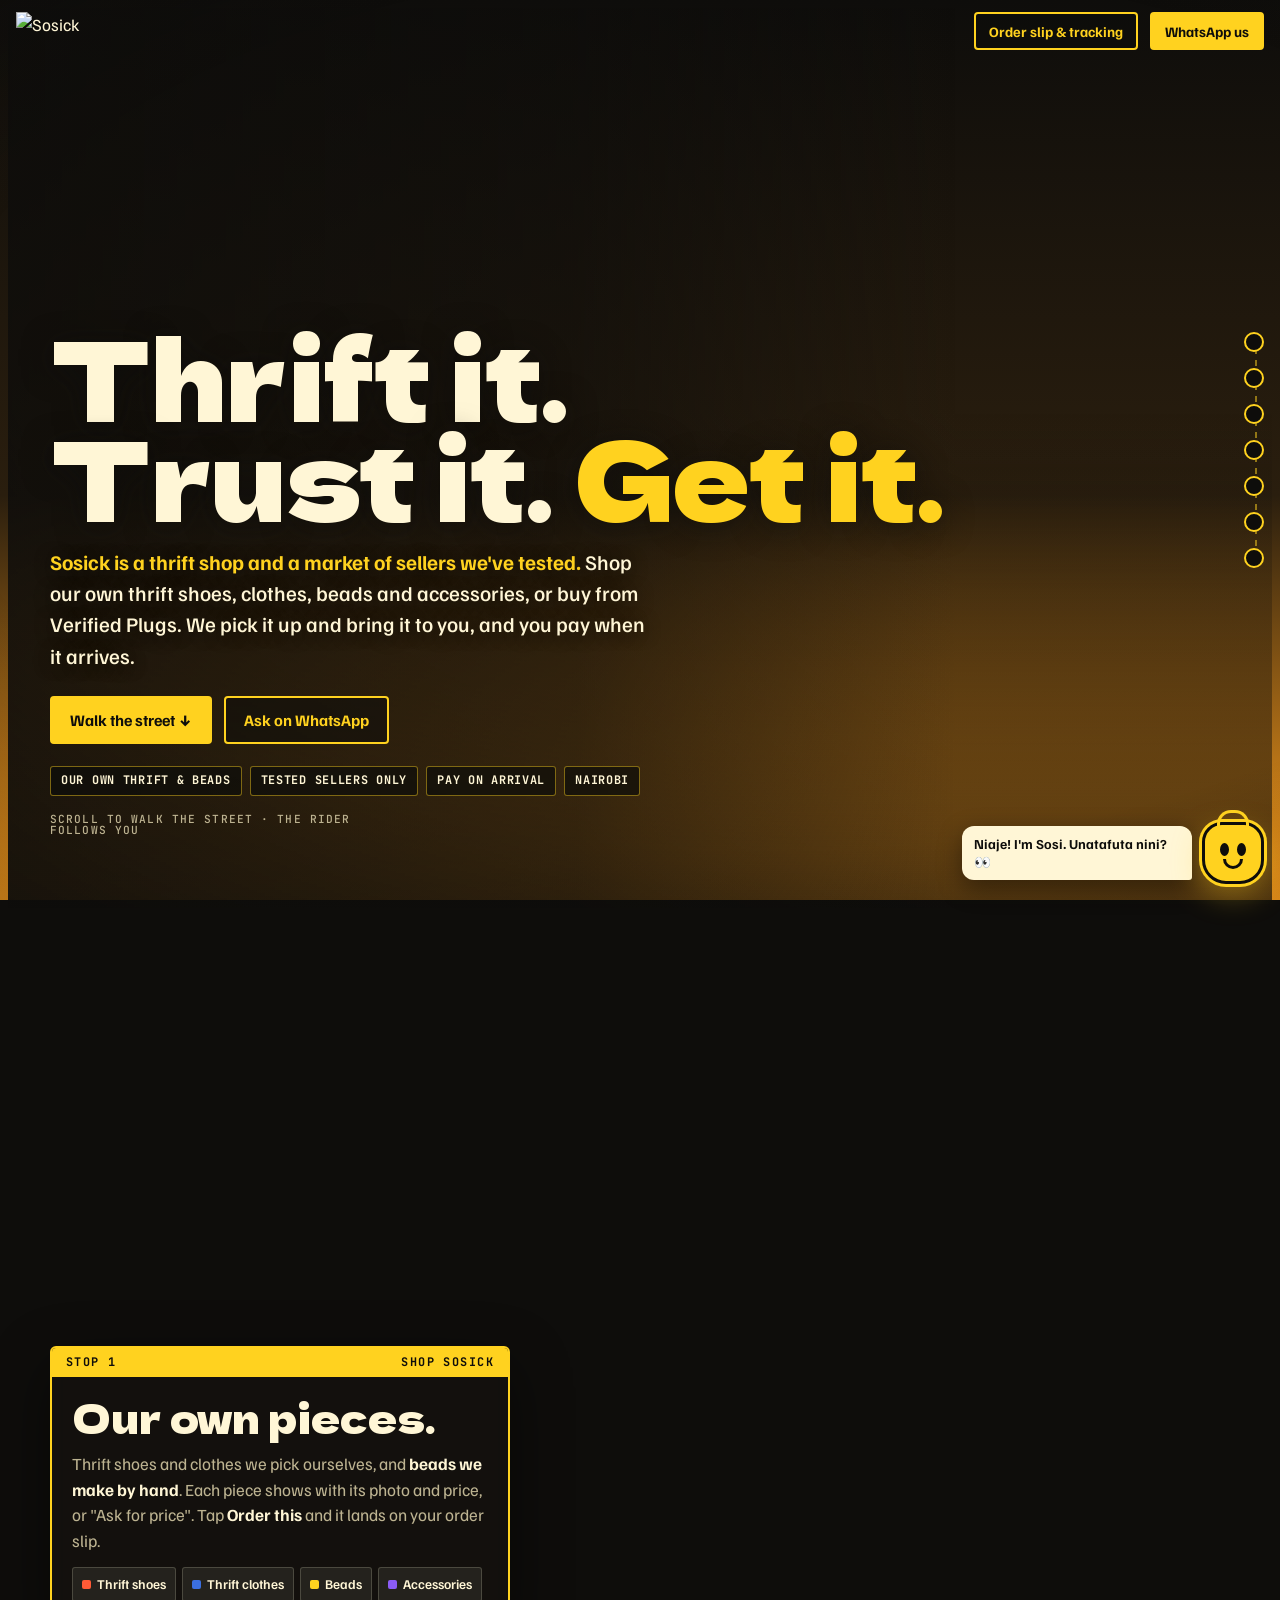
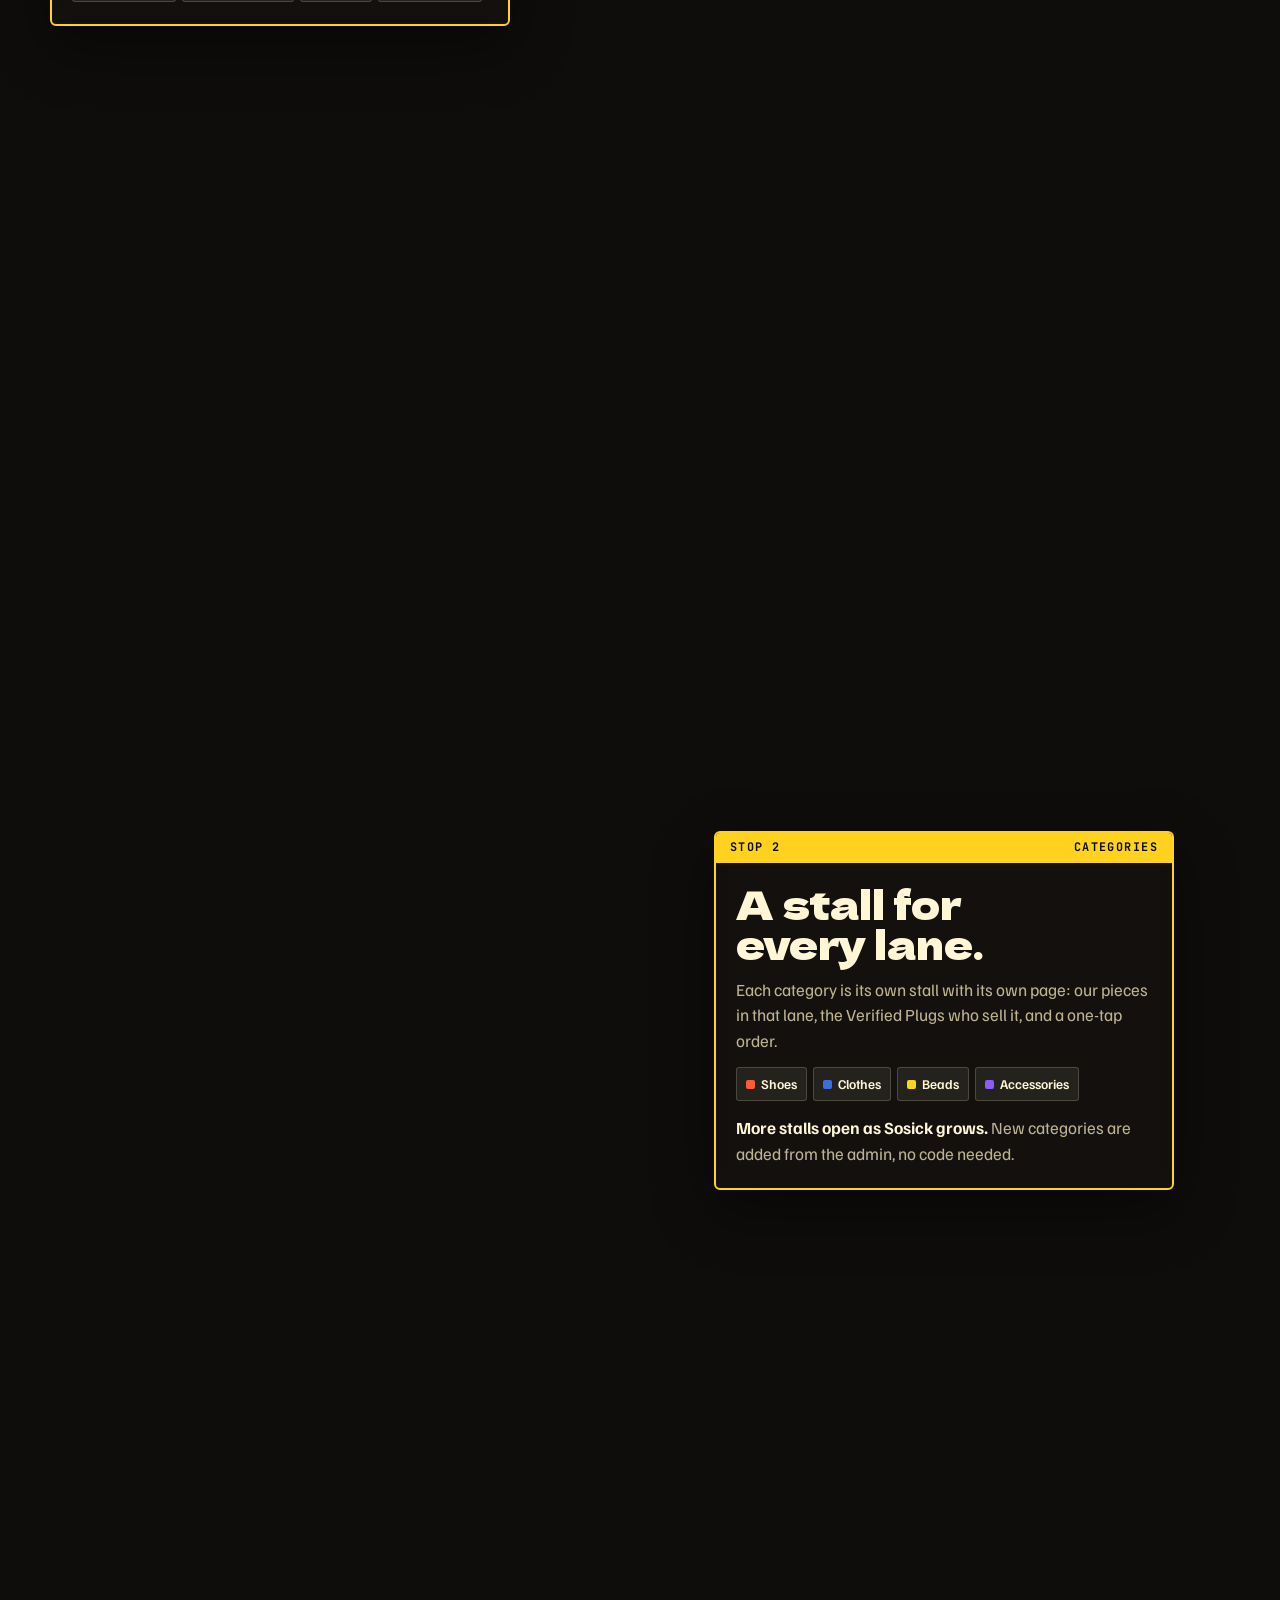
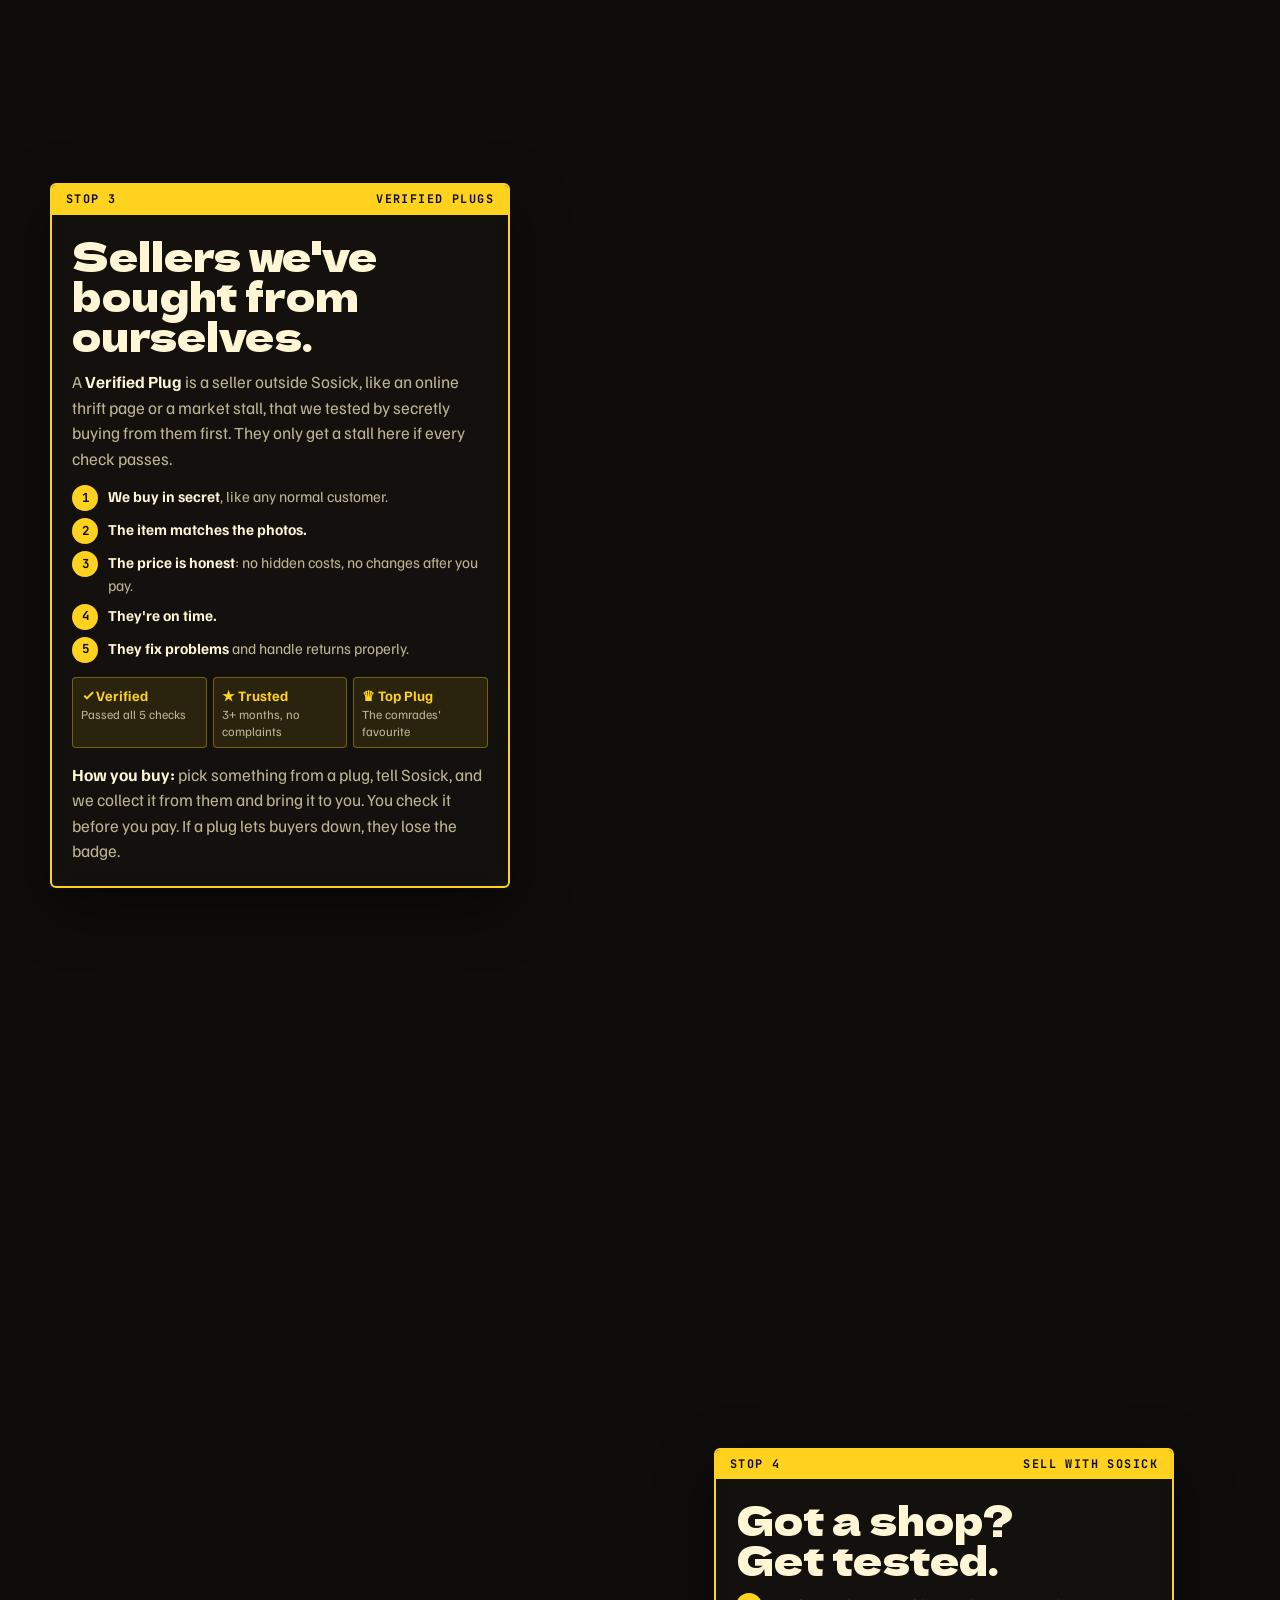
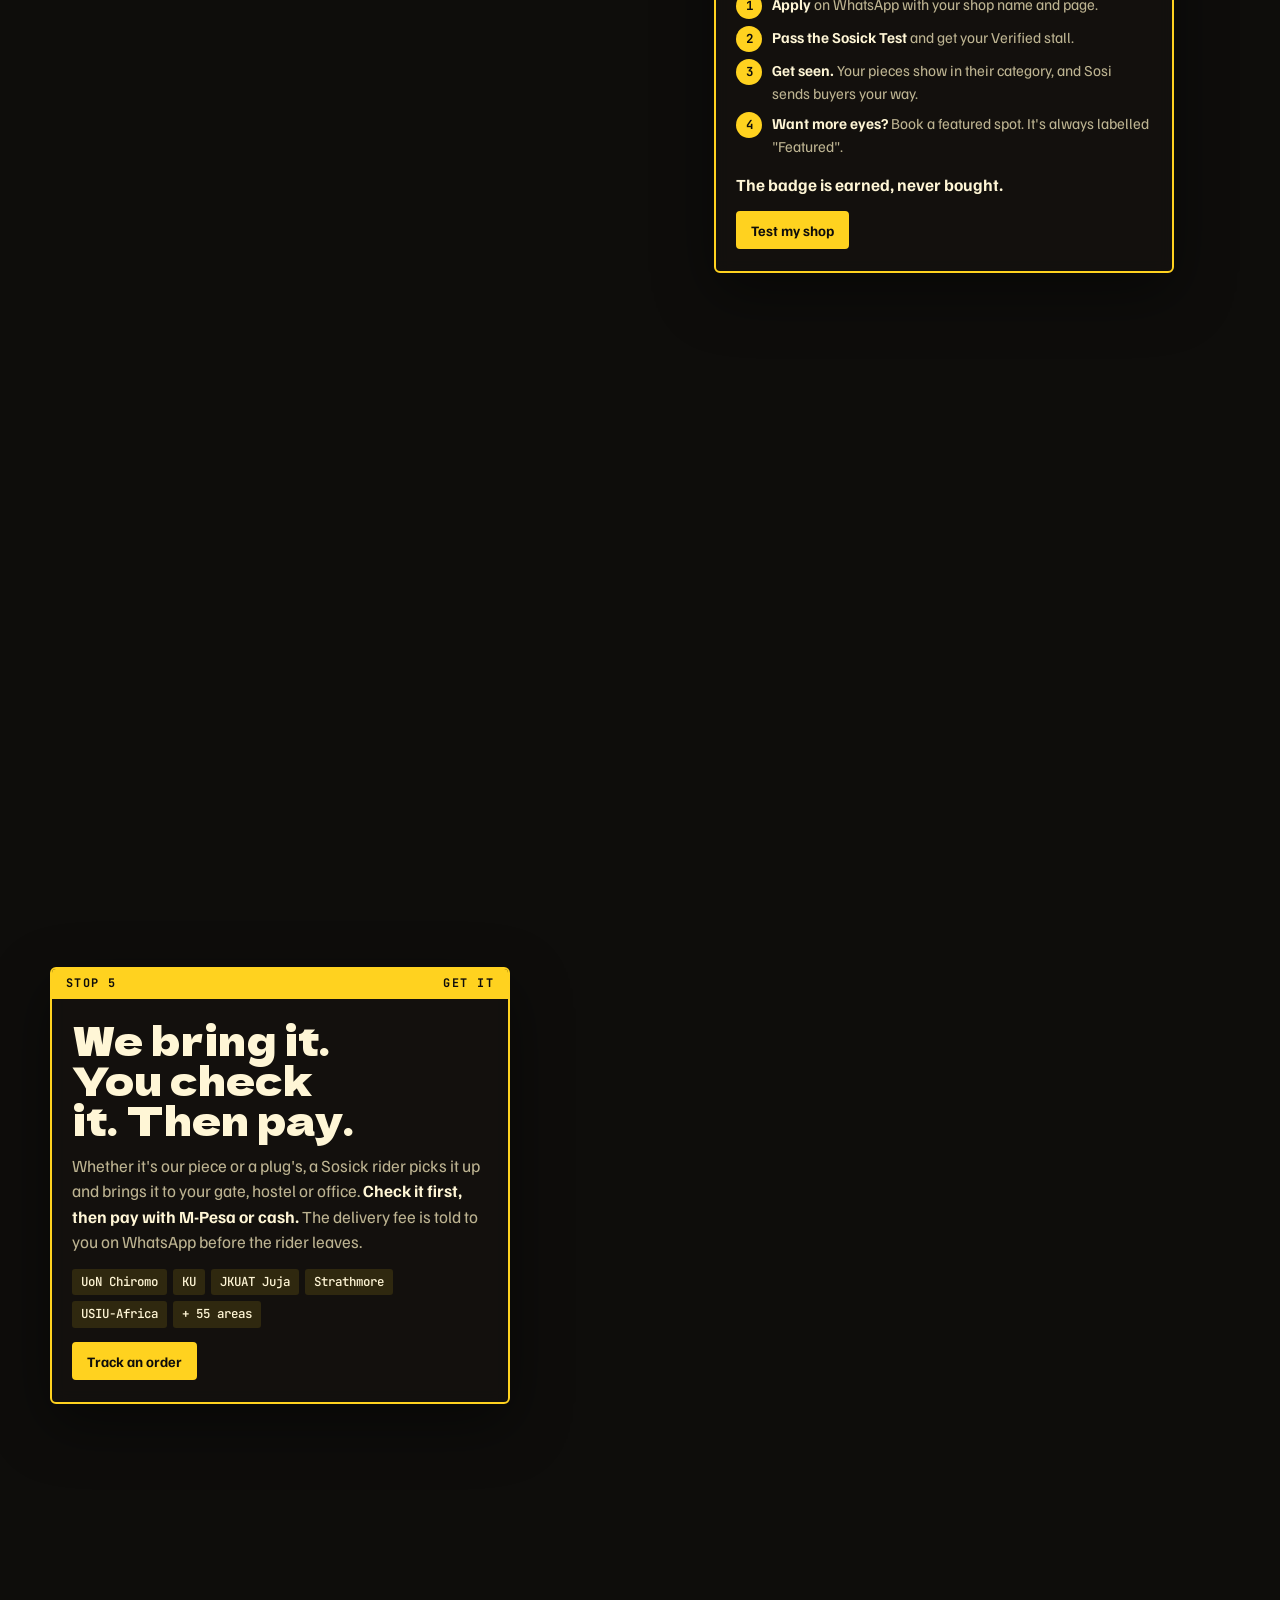
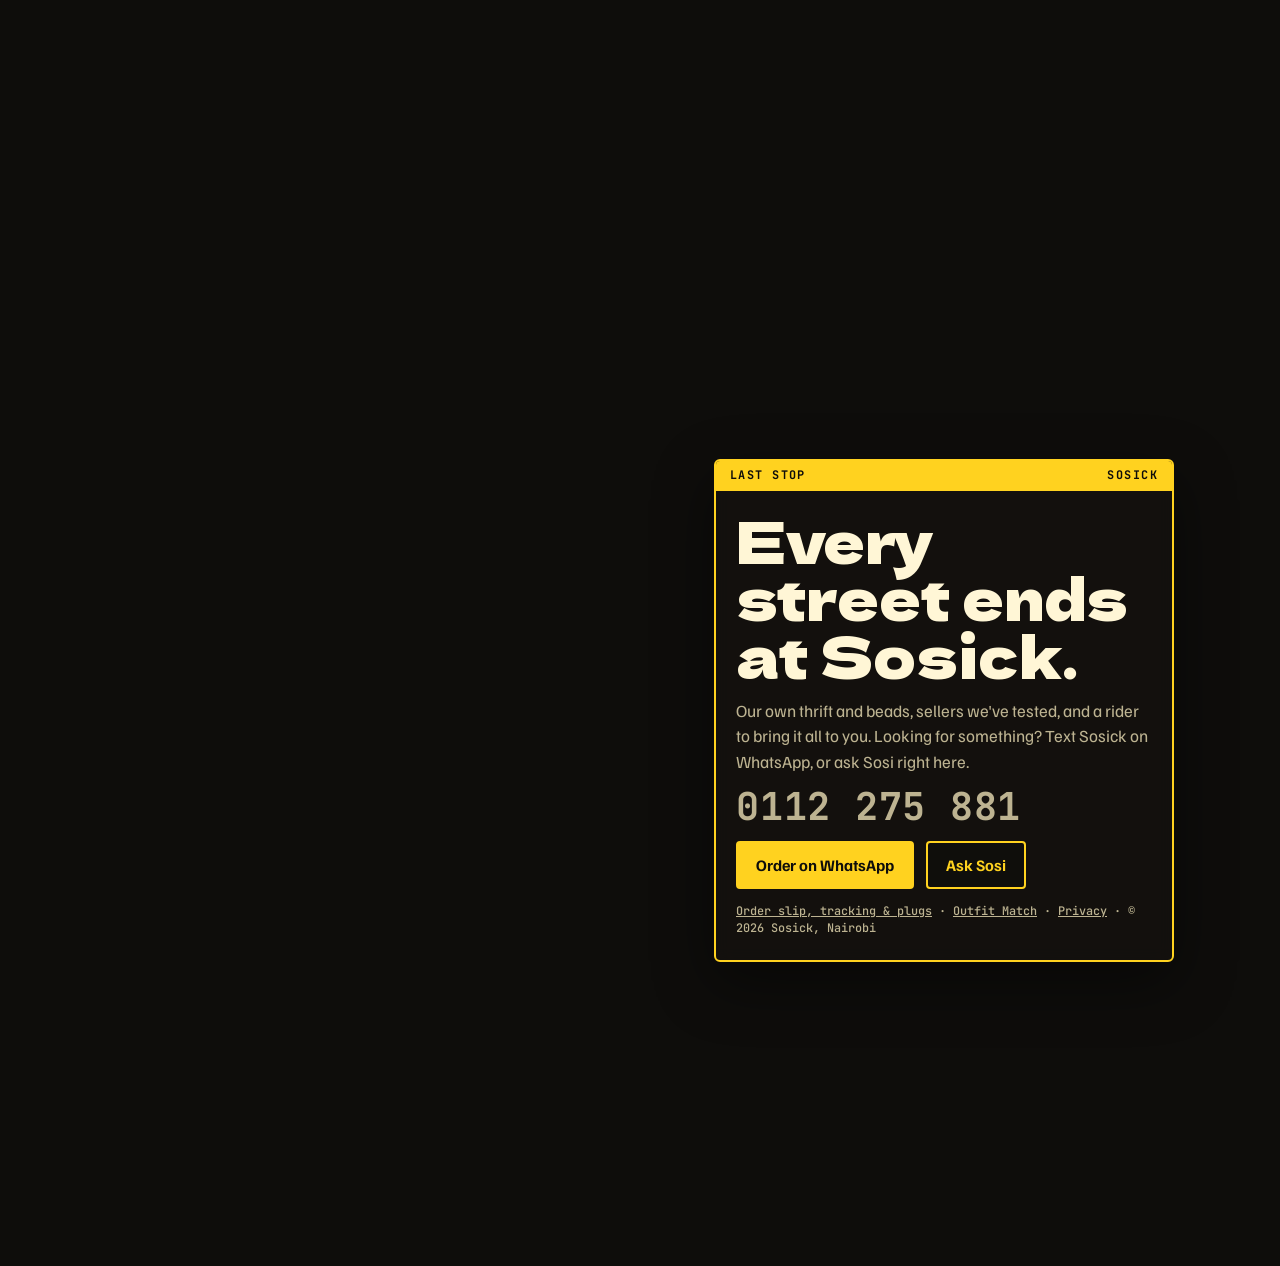
==== commit ed8ea1e8: "Shop page speaks thrift: no box, clearer Verified Plugs, Sosi knows what Sosick sells - shop.html: p" ====
--- a/index.html
+++ b/index.html
@@ -6,6 +6,13 @@
 <title>Sosick · Thrift, handmade beads &amp; Verified Plugs in Nairobi</title>
 <meta name="description" content="Sosick: our own thrift shoes, clothes and handmade beads, plus Nairobi sellers we've tested ourselves. We bring it to you and you pay after you check it.">
 <meta name="theme-color" content="#0E0D0B">
+<meta property="og:type" content="website">
+<meta property="og:site_name" content="Sosick">
+<meta property="og:title" content="Sosick · Clean thrift, handmade beads & Verified Plugs">
+<meta property="og:description" content="Our own thrift shoes, clothes and handmade beads, plus Nairobi sellers we've tested ourselves. We bring it to you and you pay after you check it.">
+<meta property="og:url" content="https://sosick.odhis.co.ke/">
+<meta property="og:image" content="https://sosick.odhis.co.ke/assets/logo-badge.png">
+<meta name="twitter:card" content="summary">
 <link rel="icon" href="favicon.svg" type="image/svg+xml">
 <link rel="preconnect" href="https://fonts.googleapis.com">
 <link rel="preconnect" href="https://fonts.gstatic.com" crossorigin>
